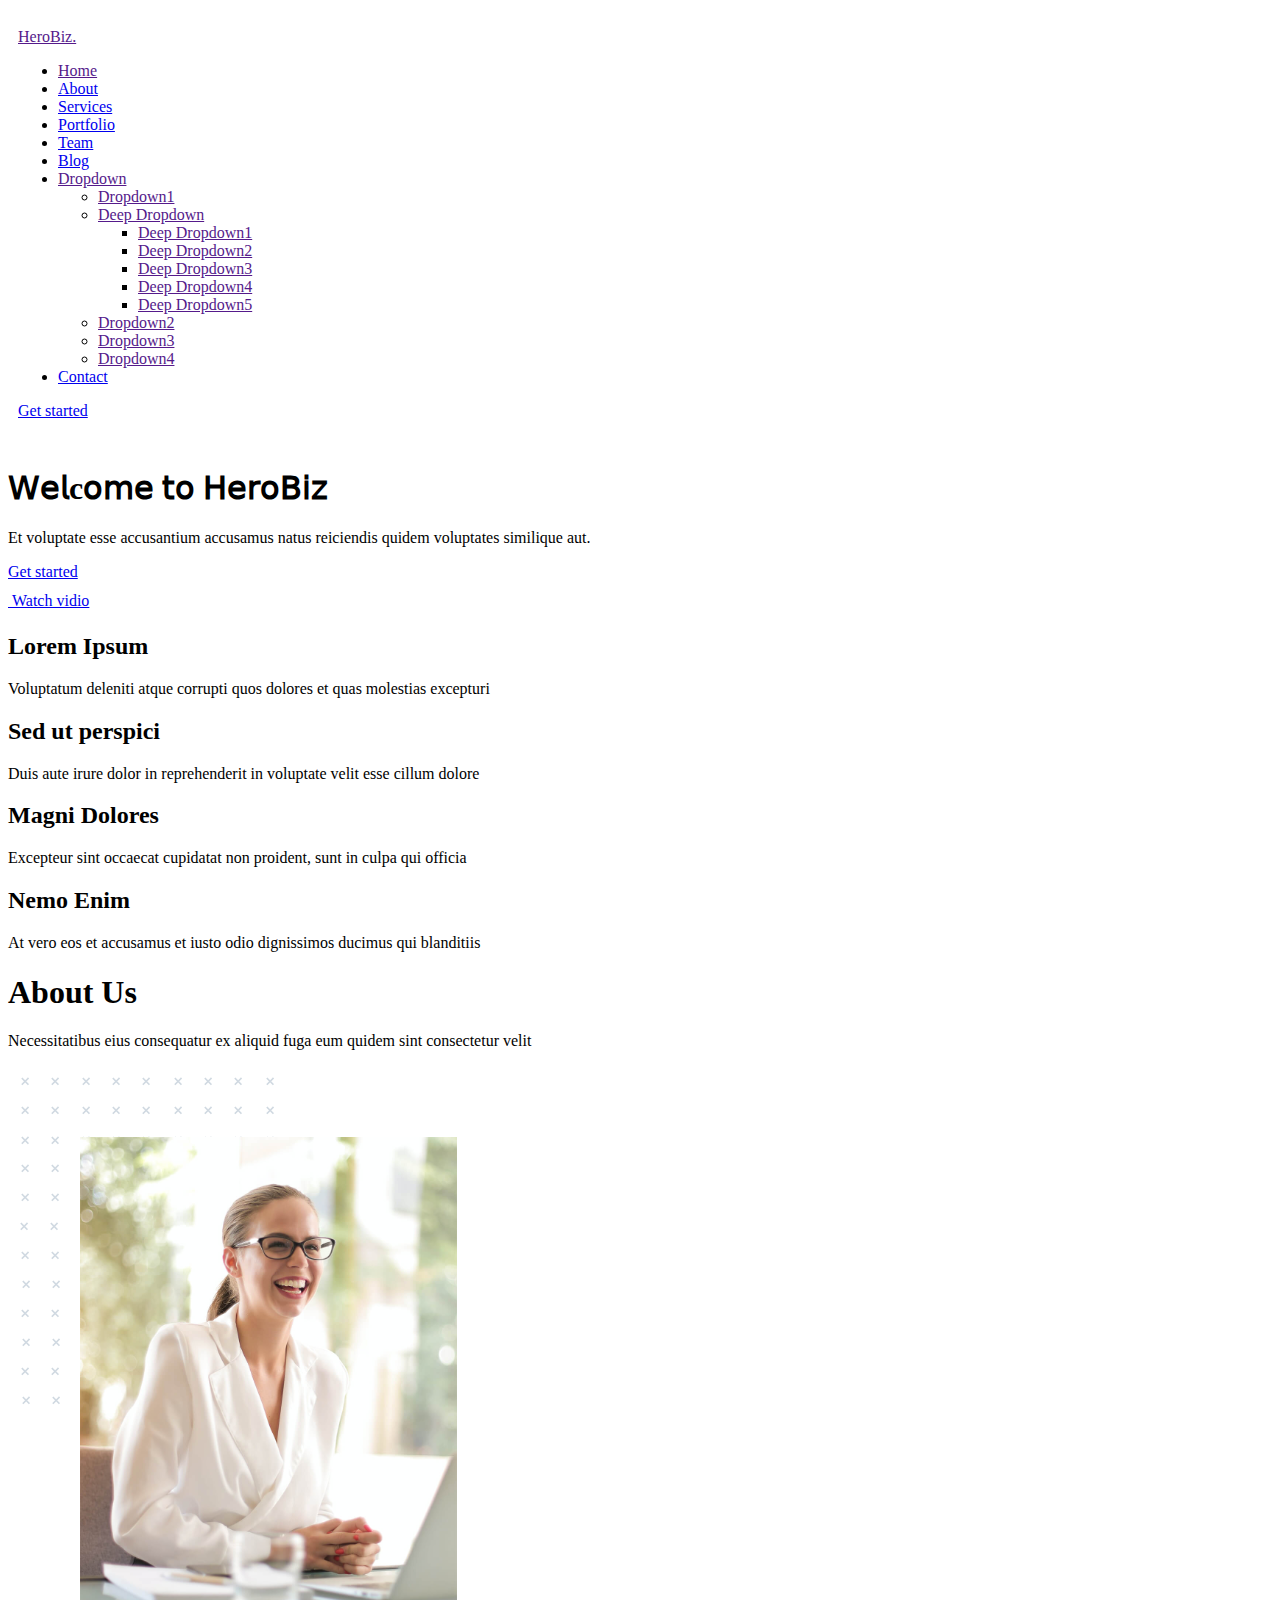
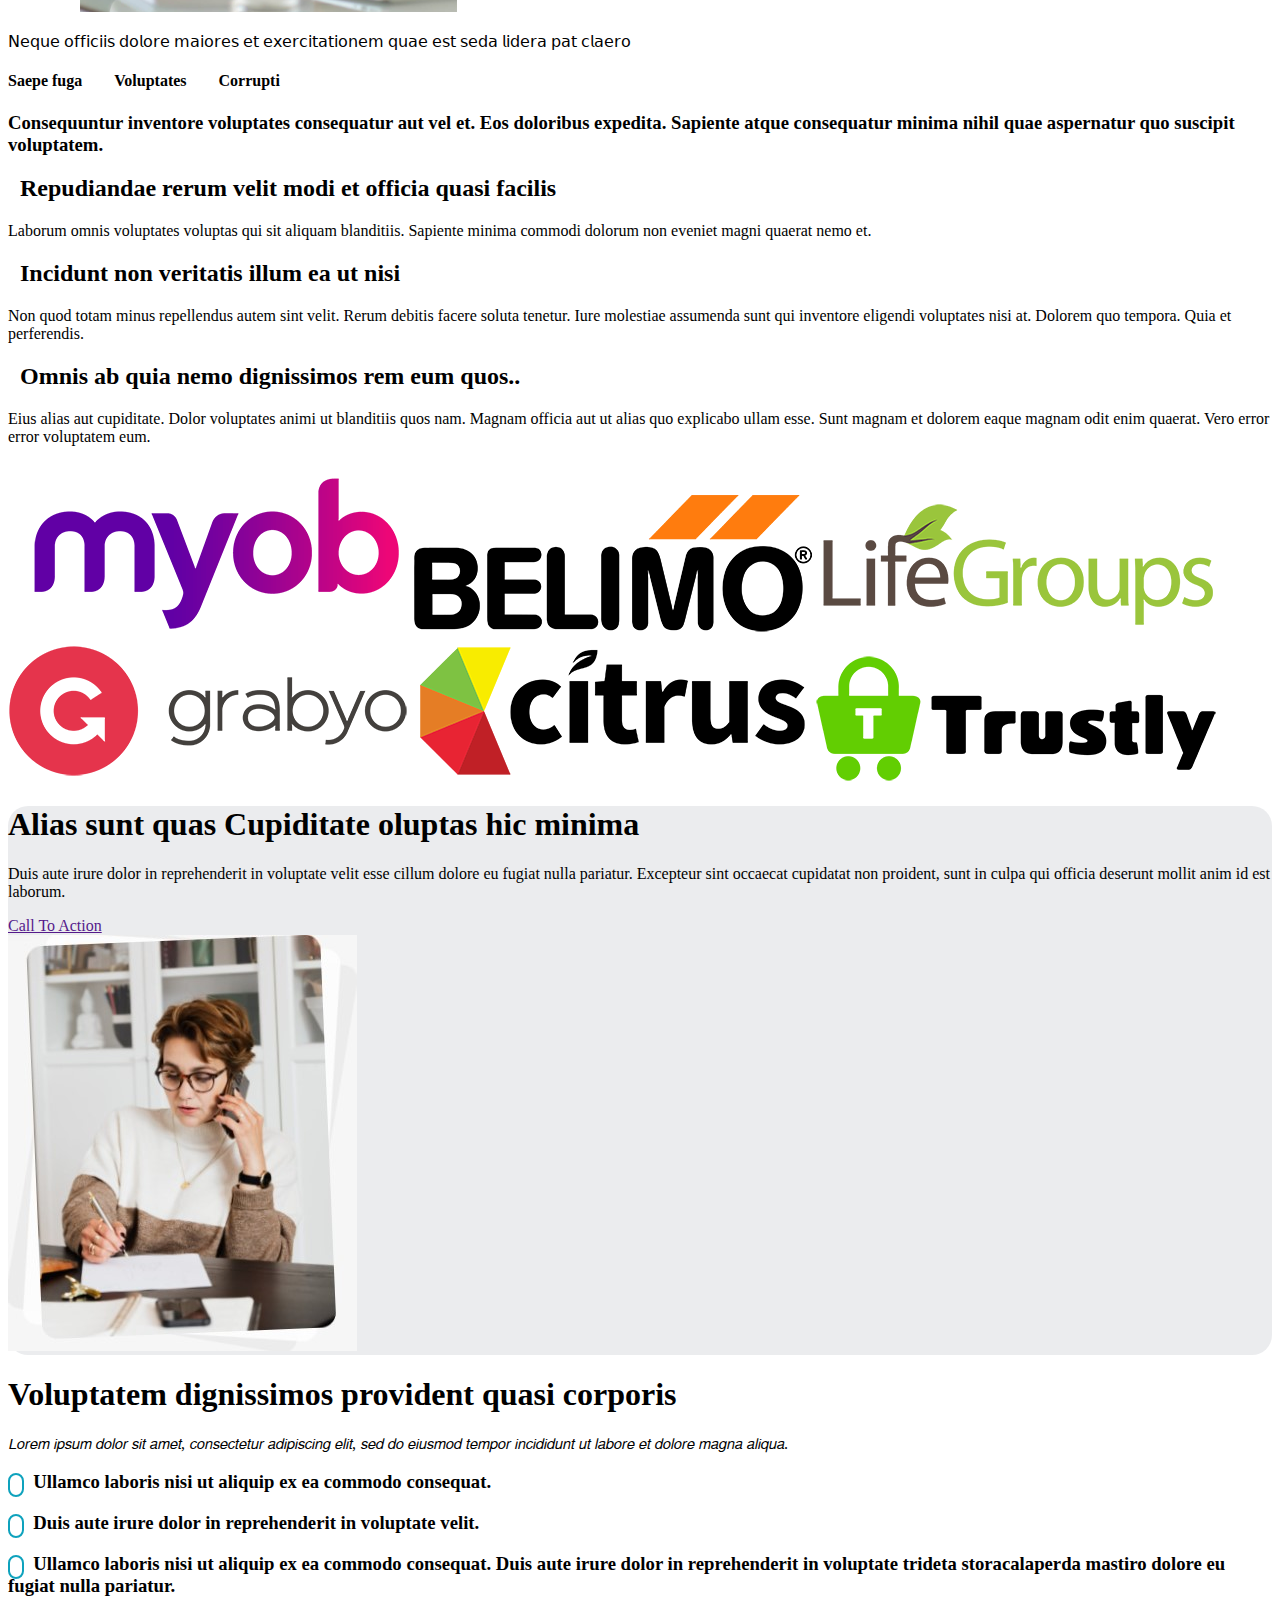
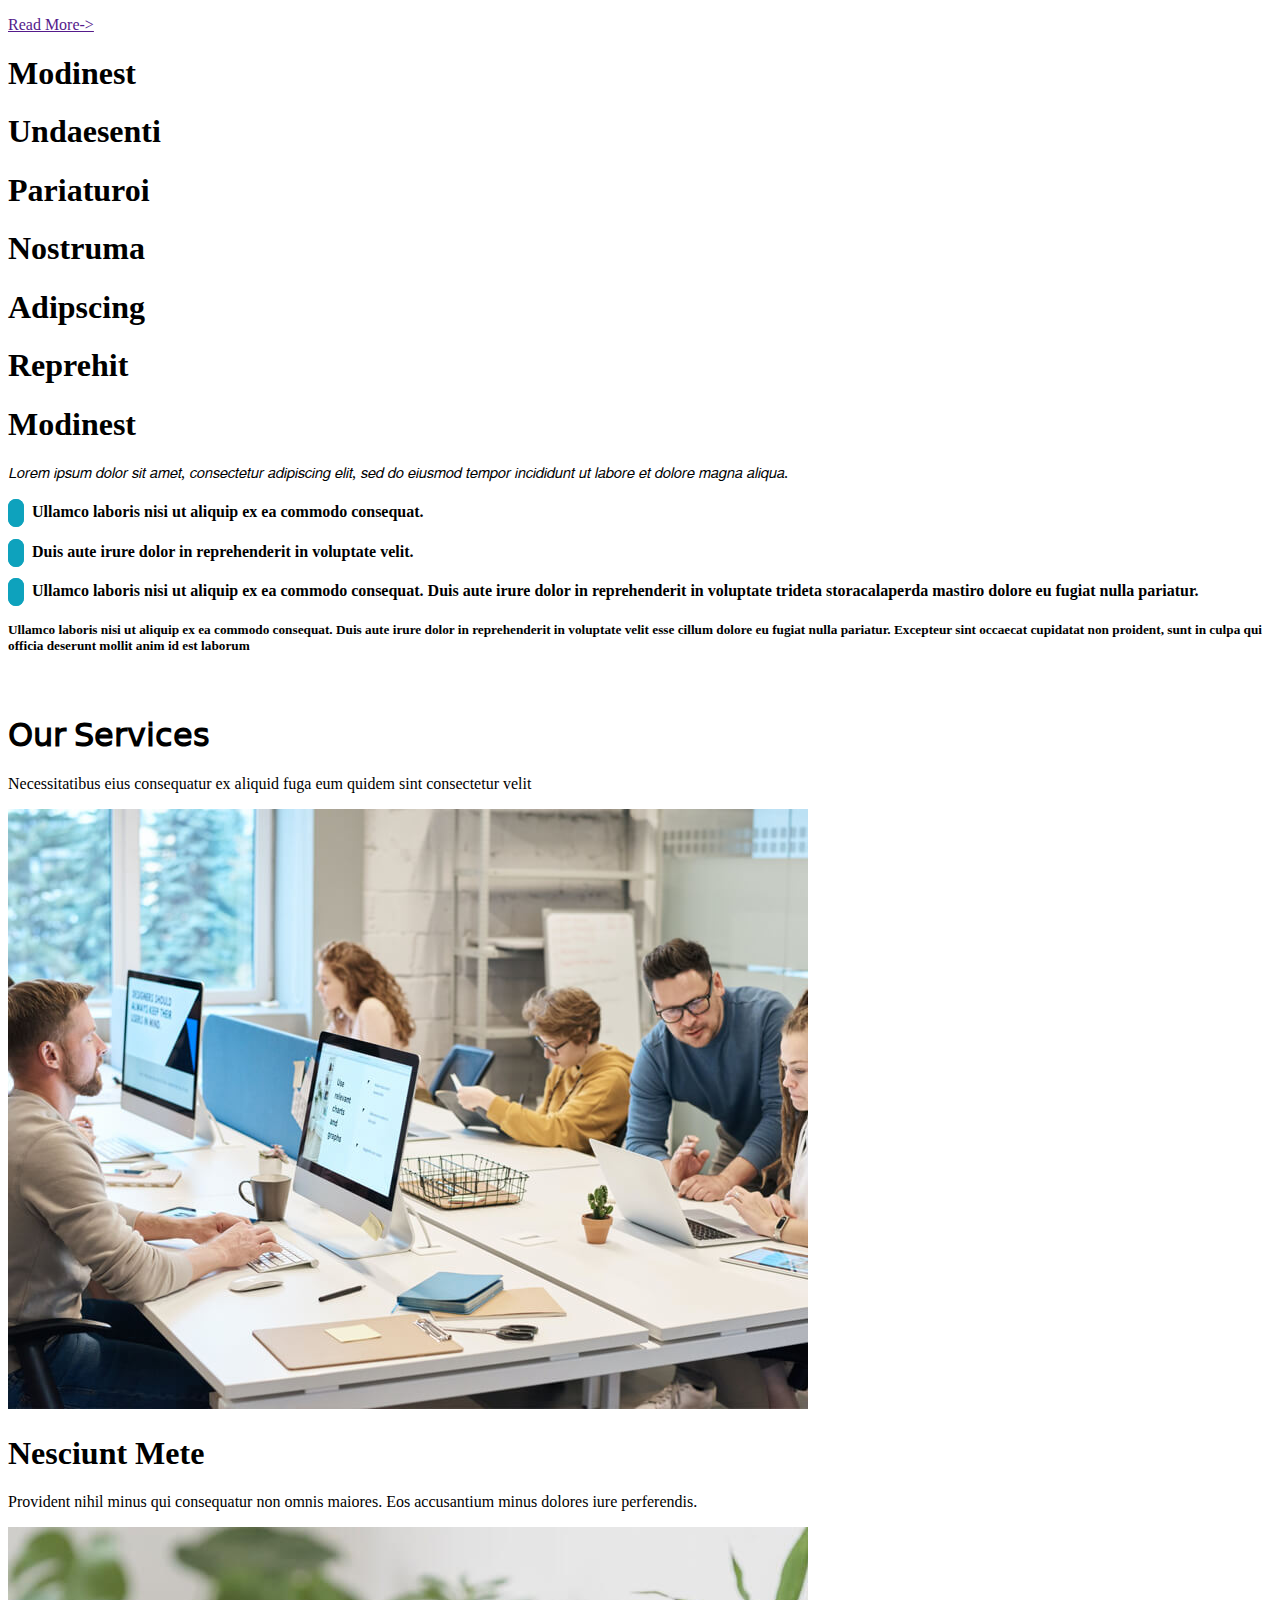
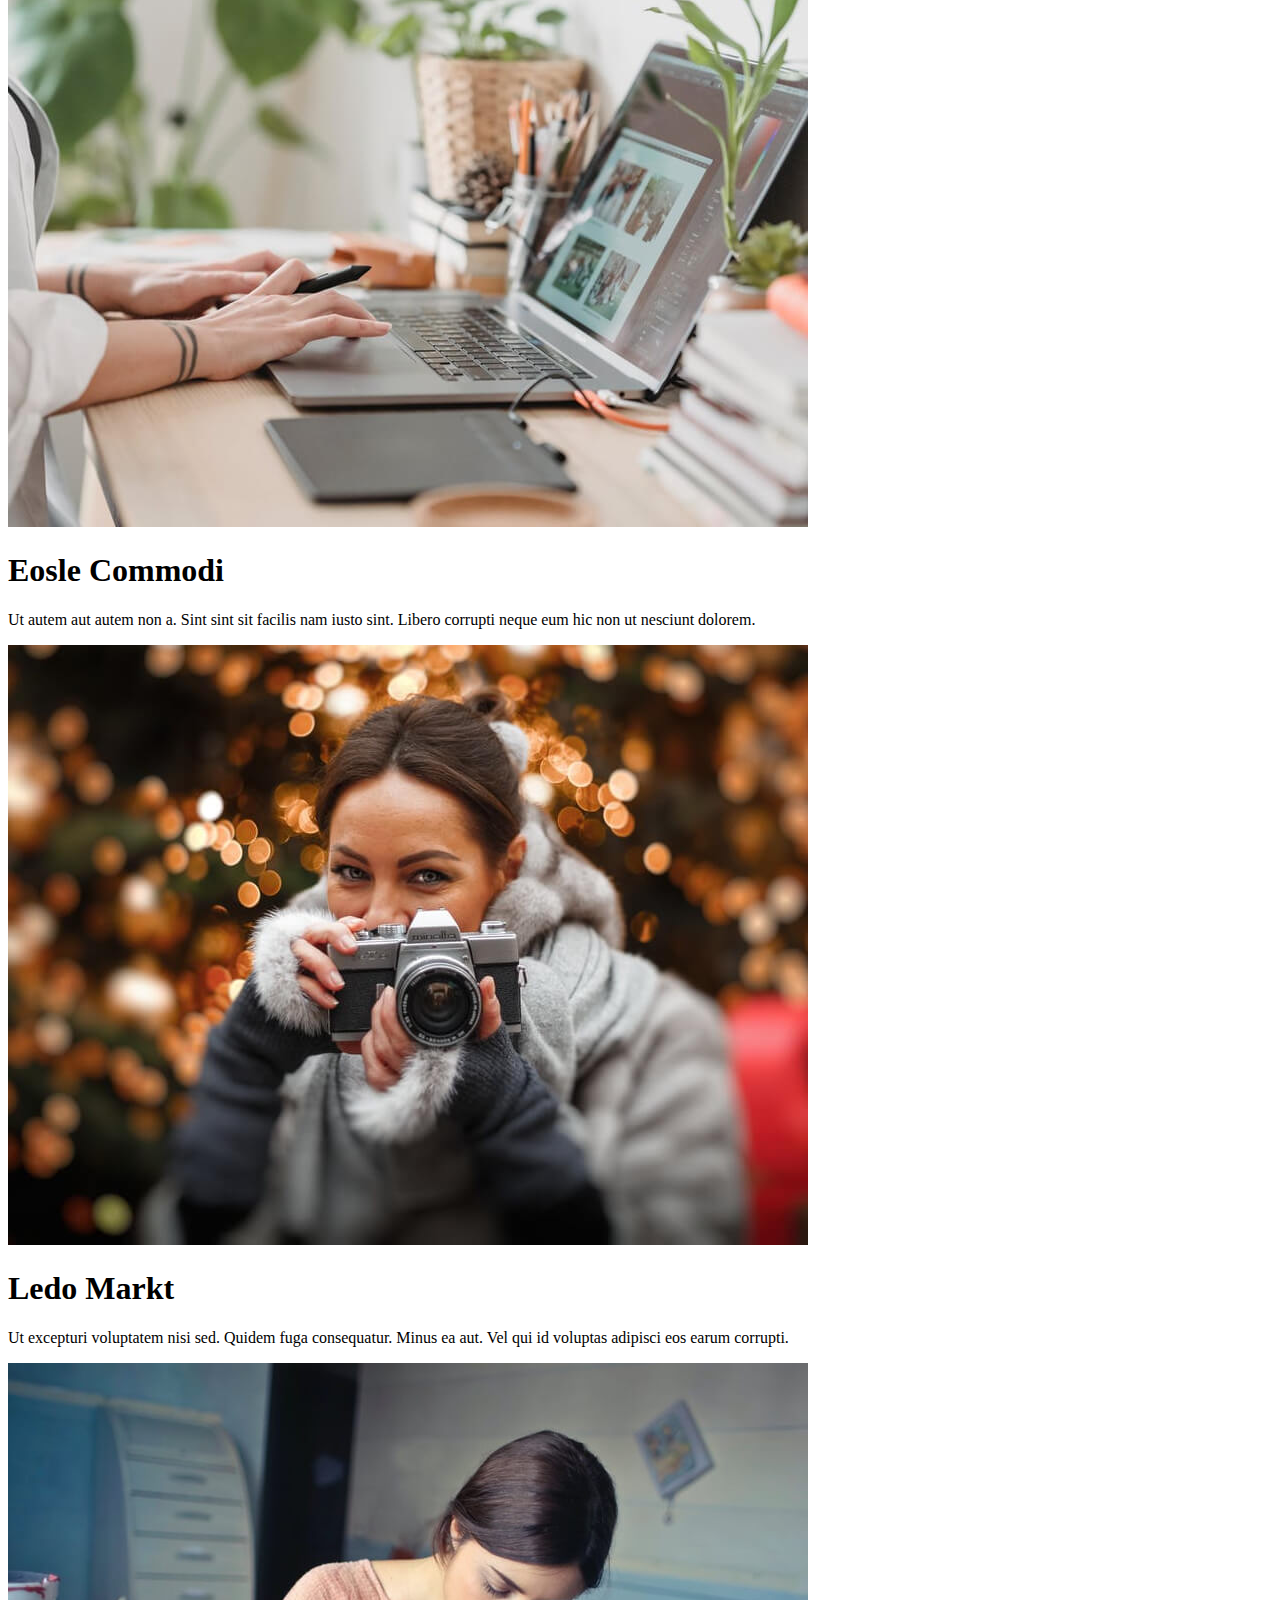
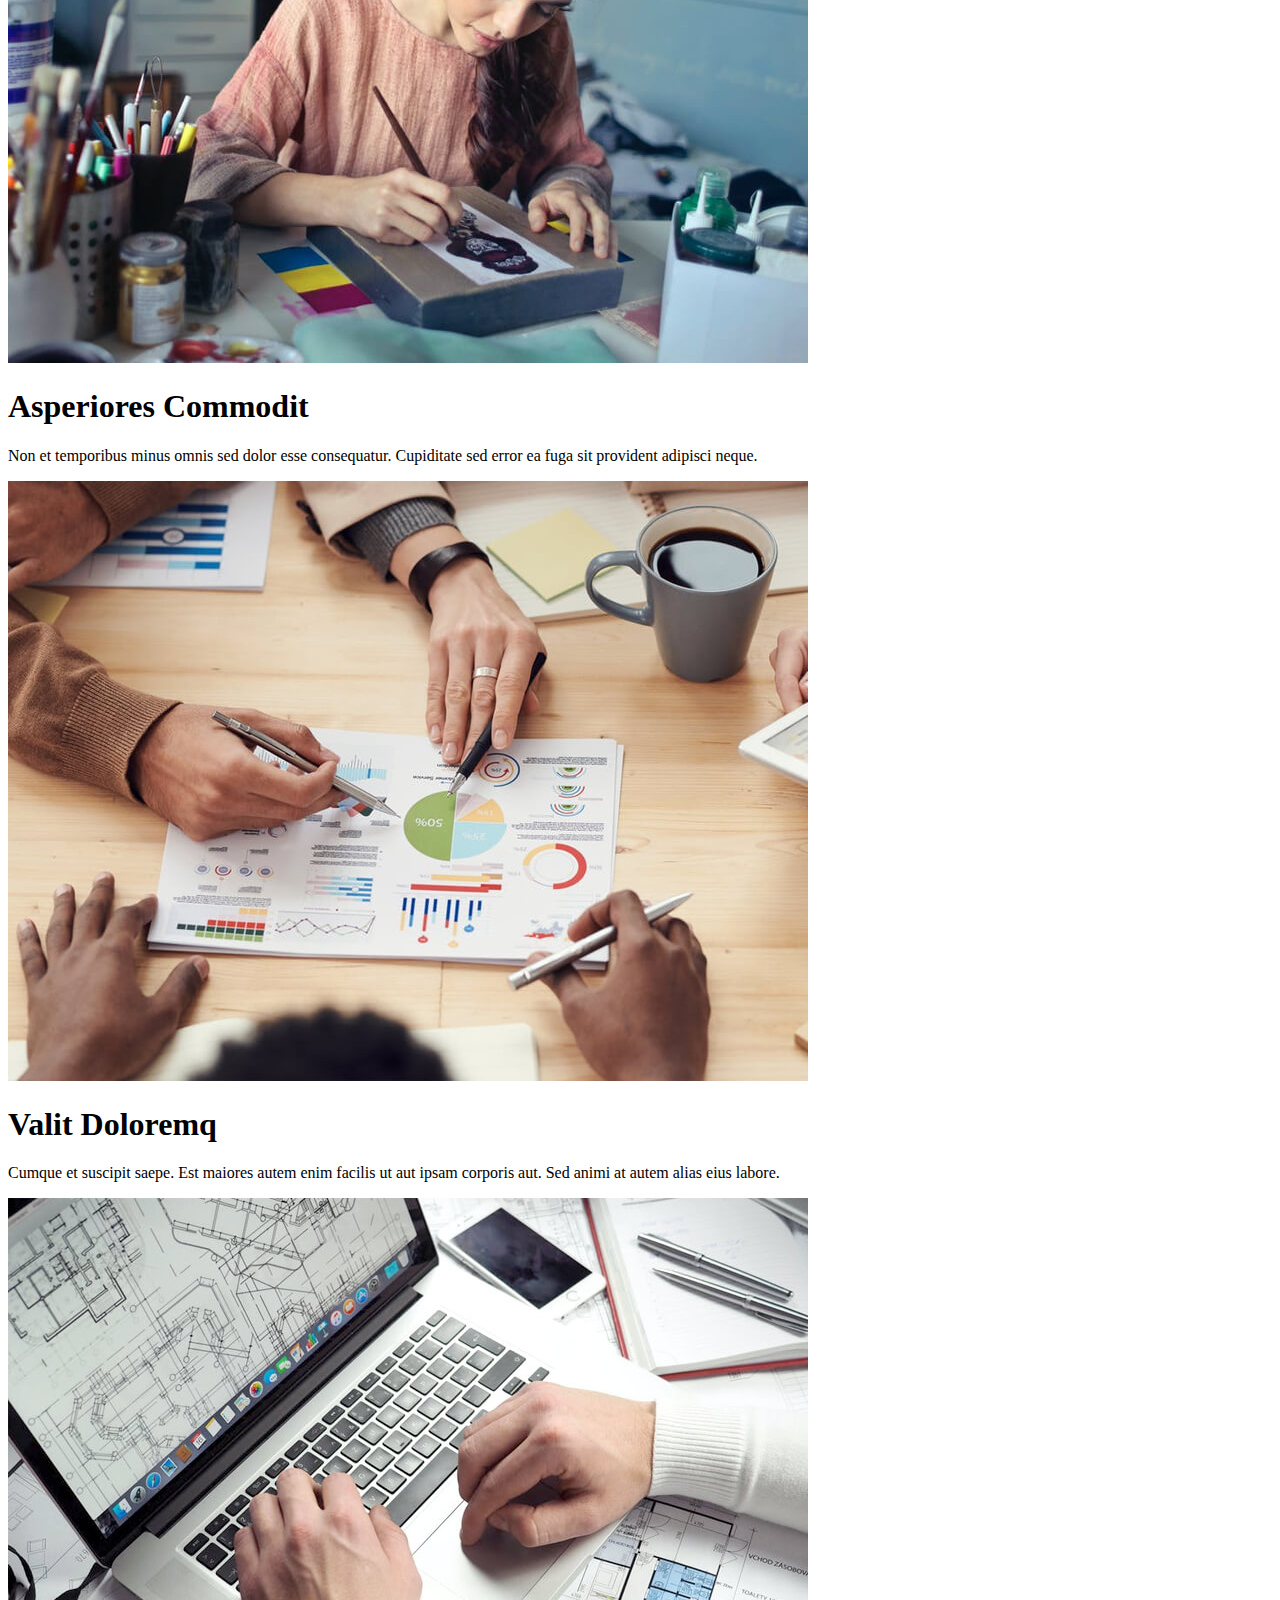
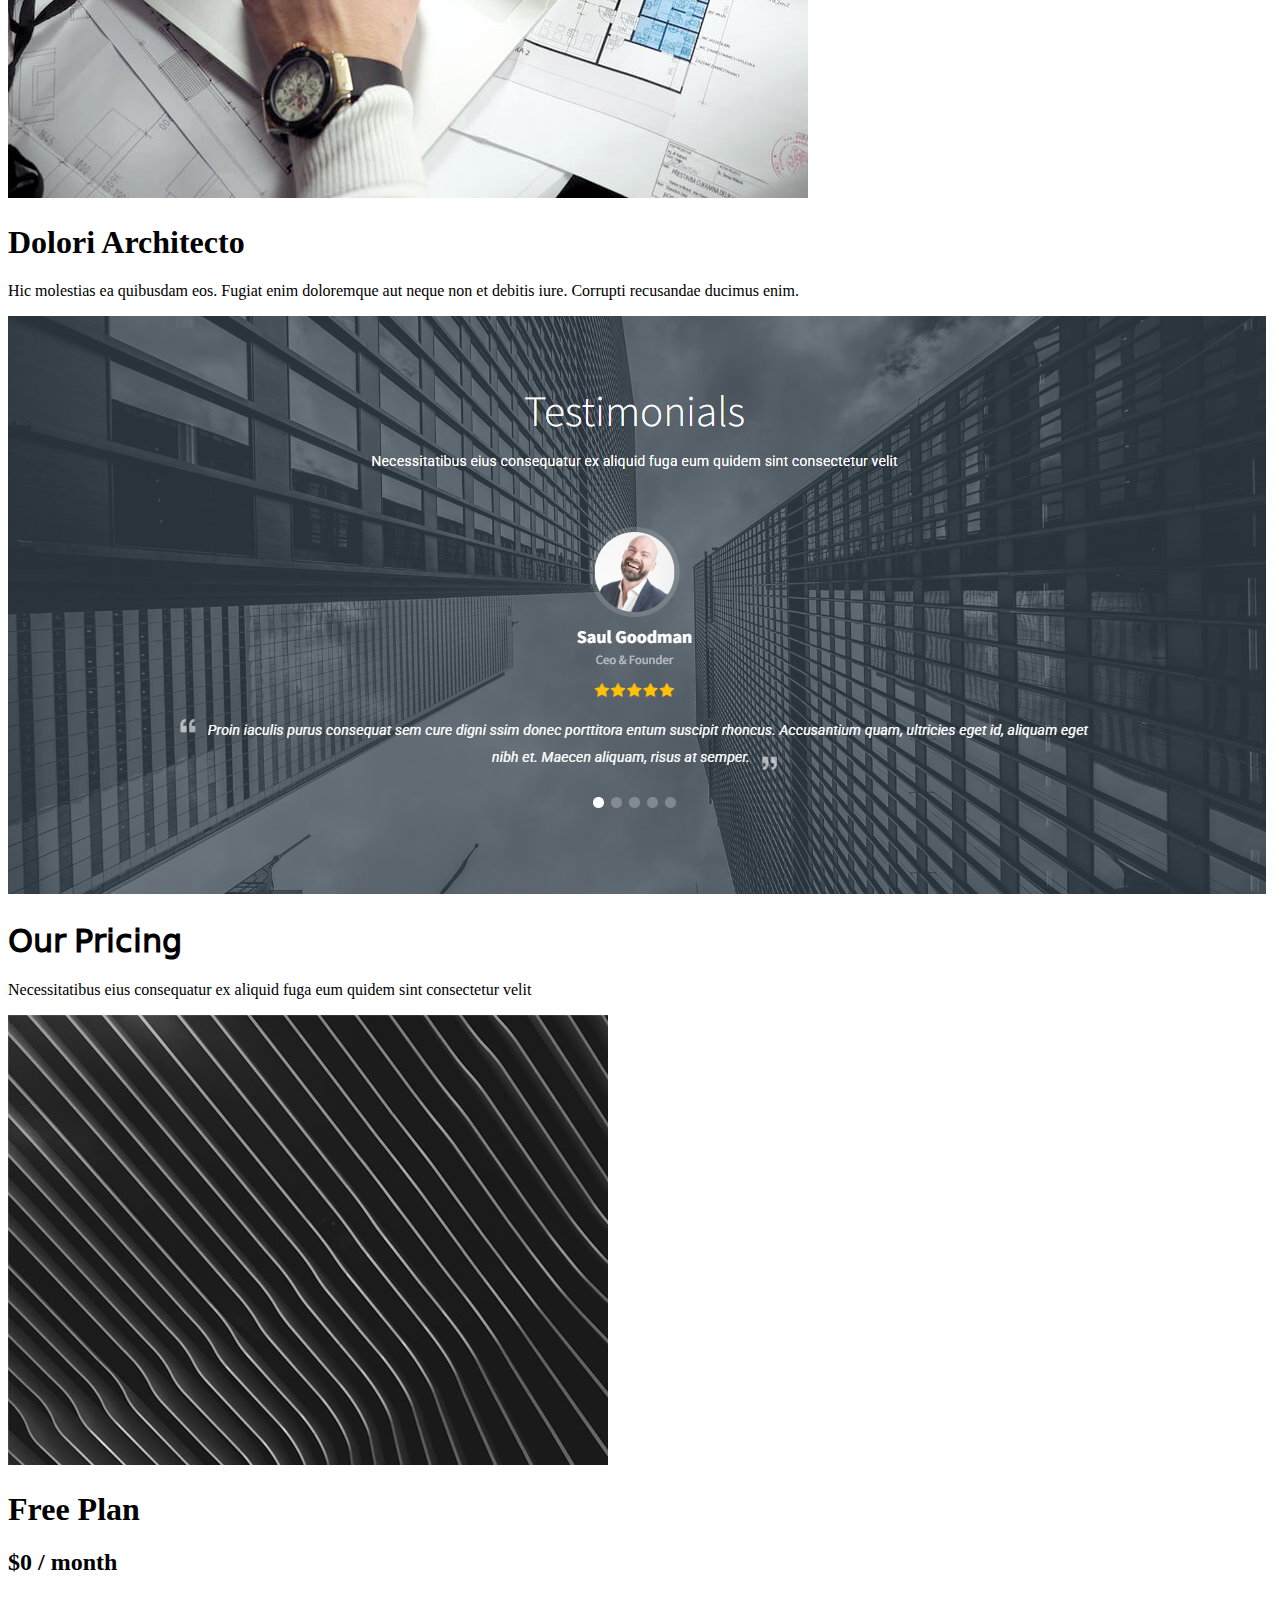
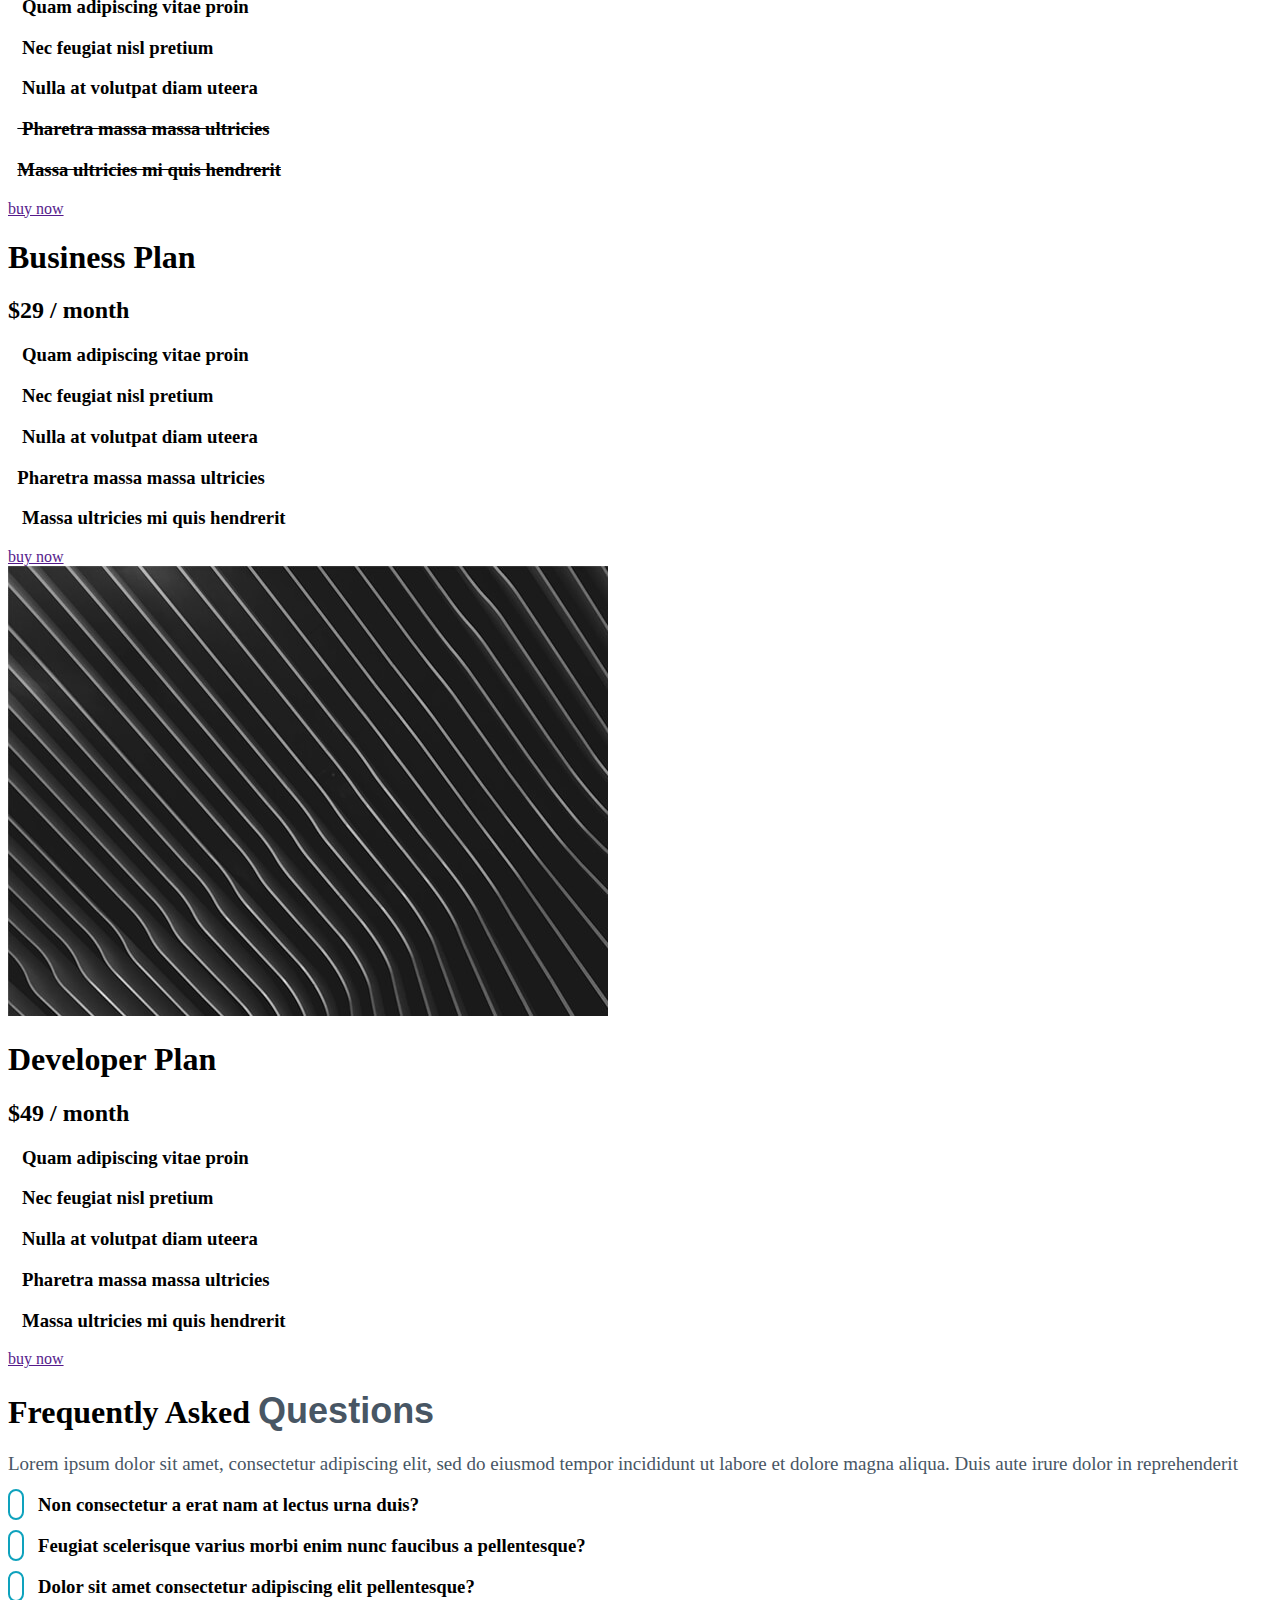
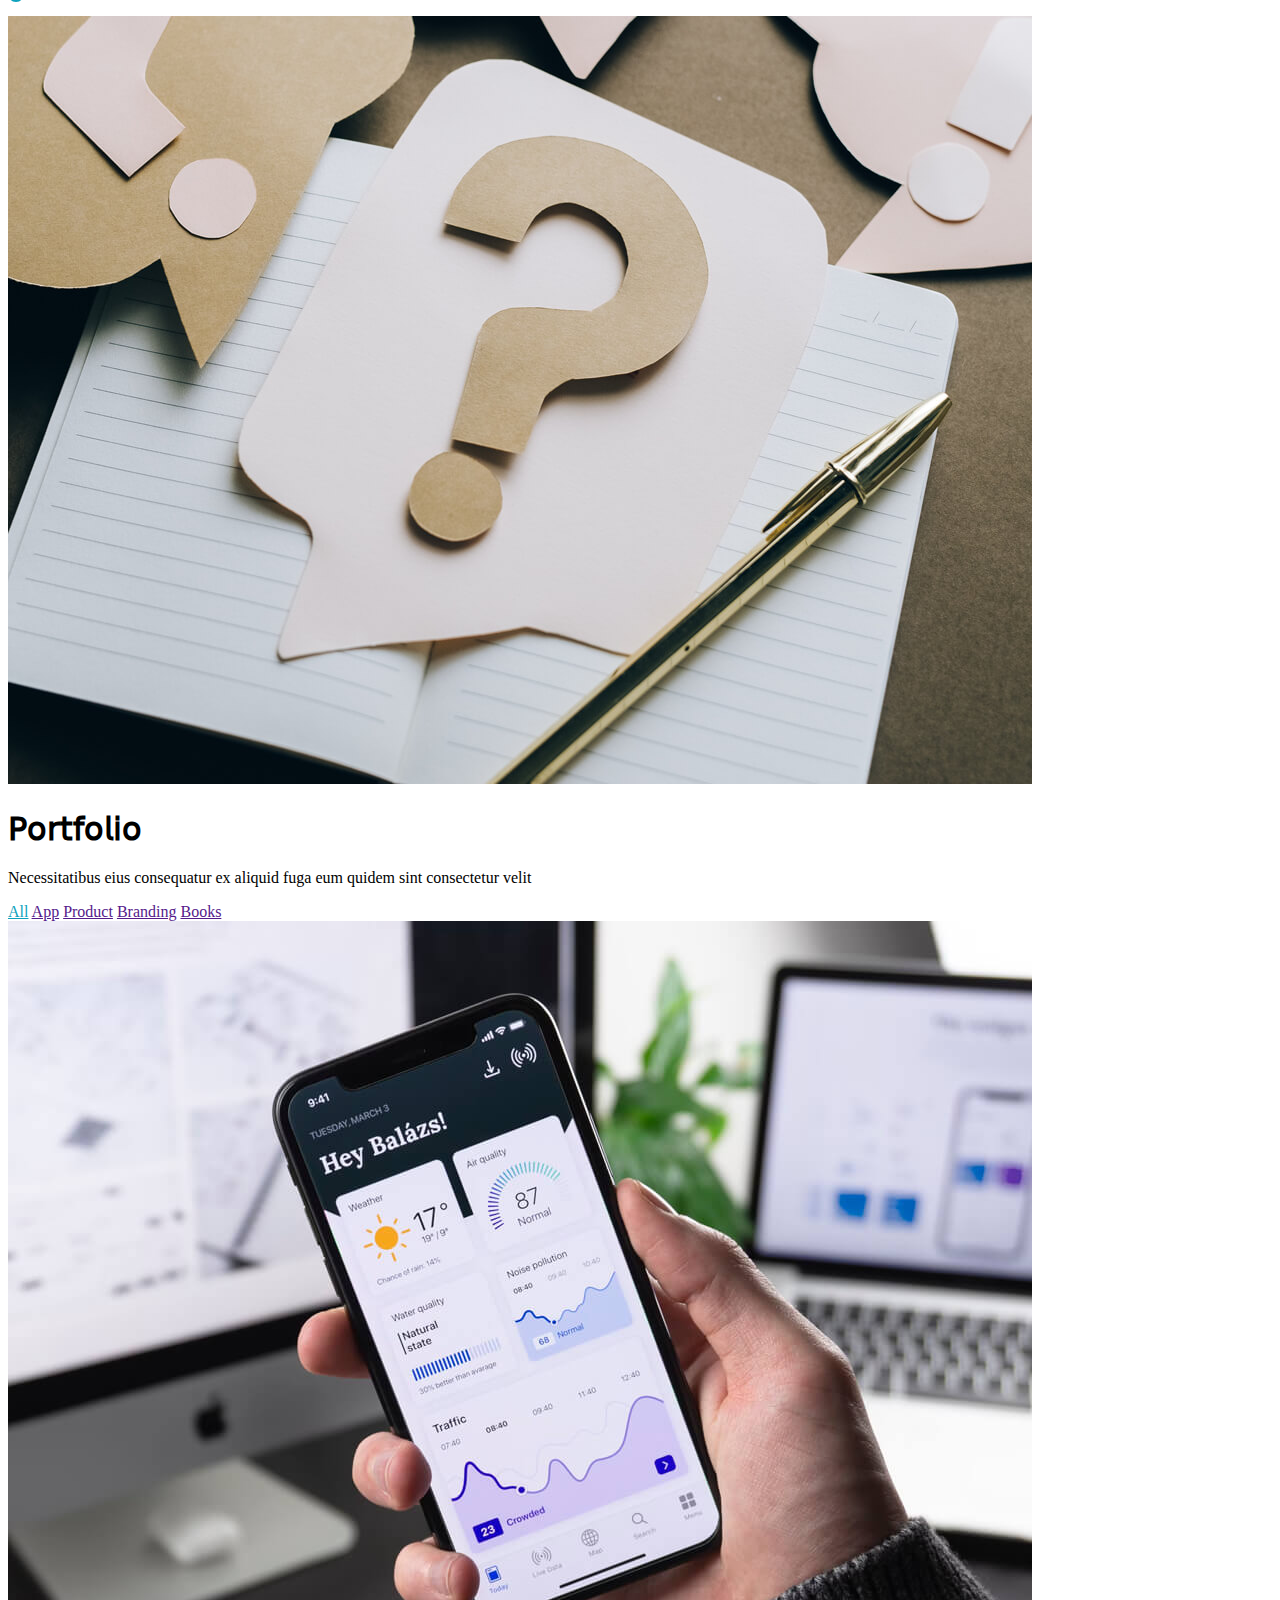
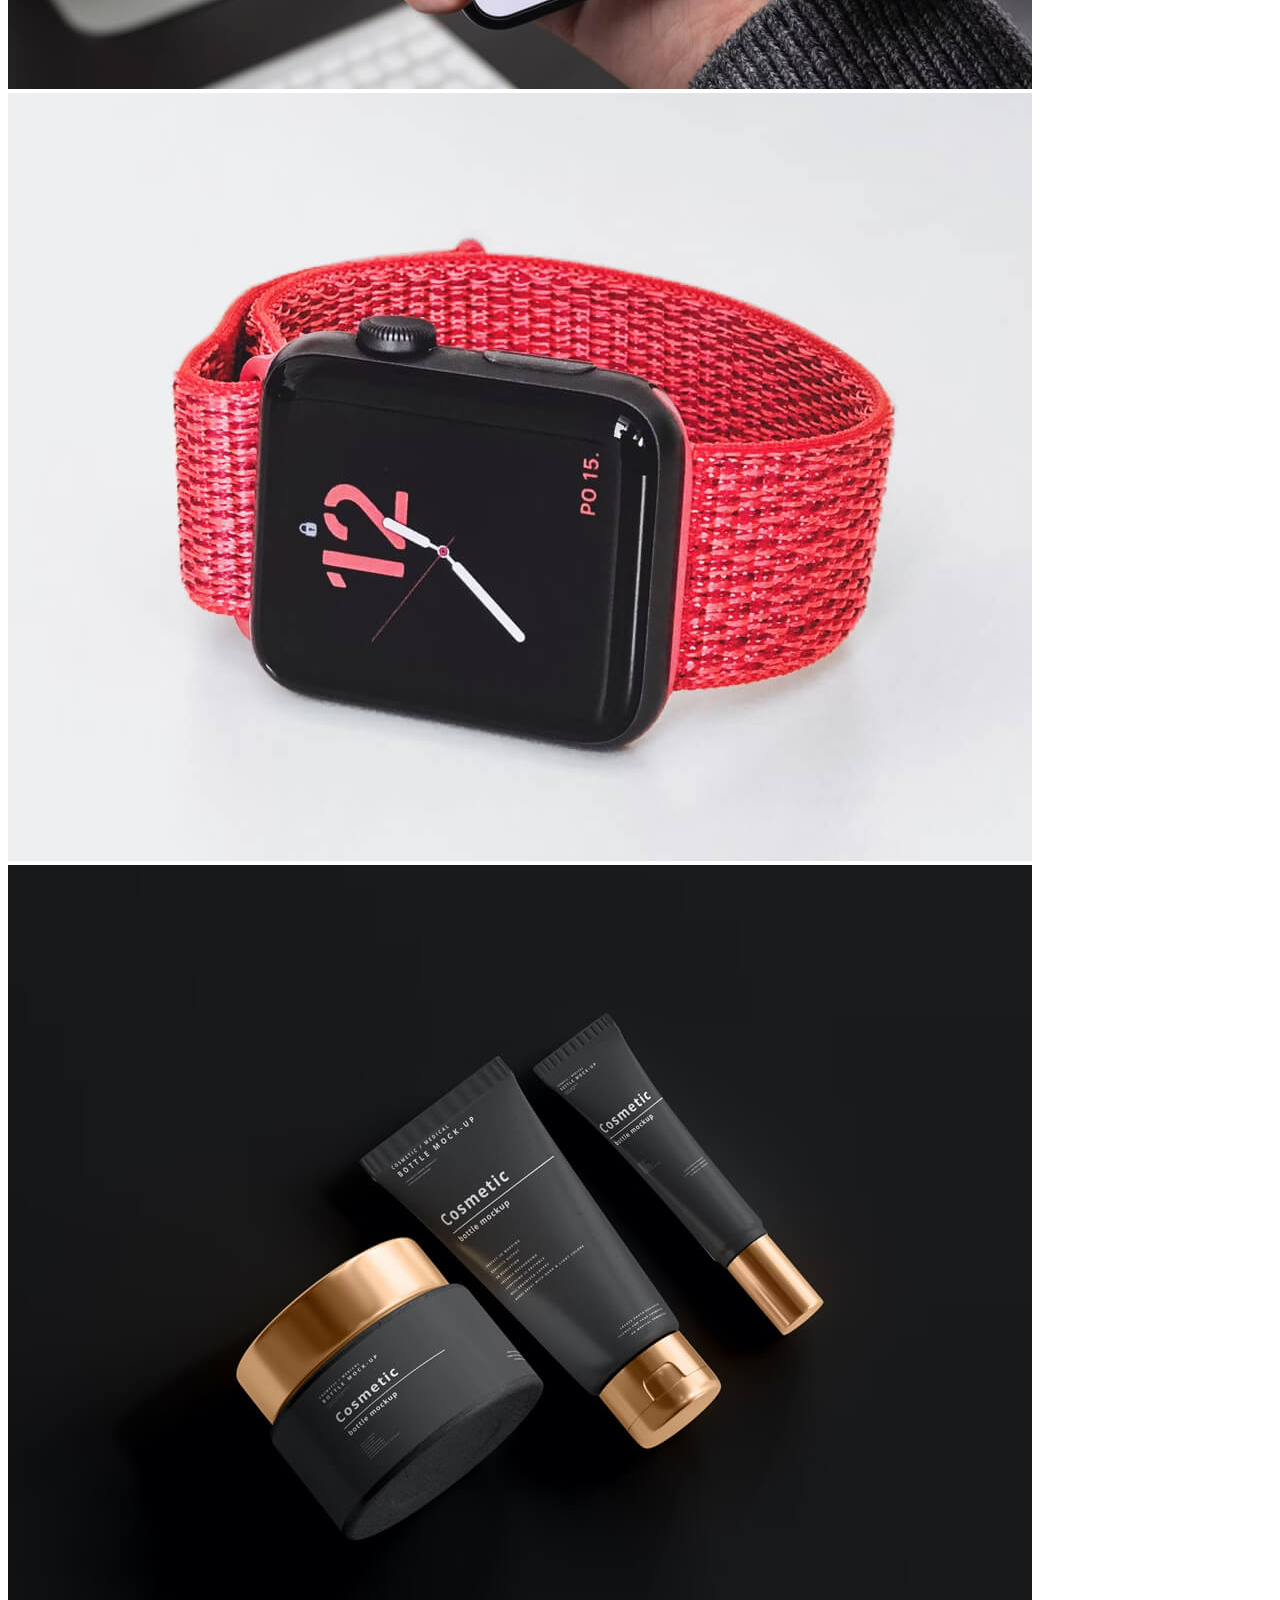
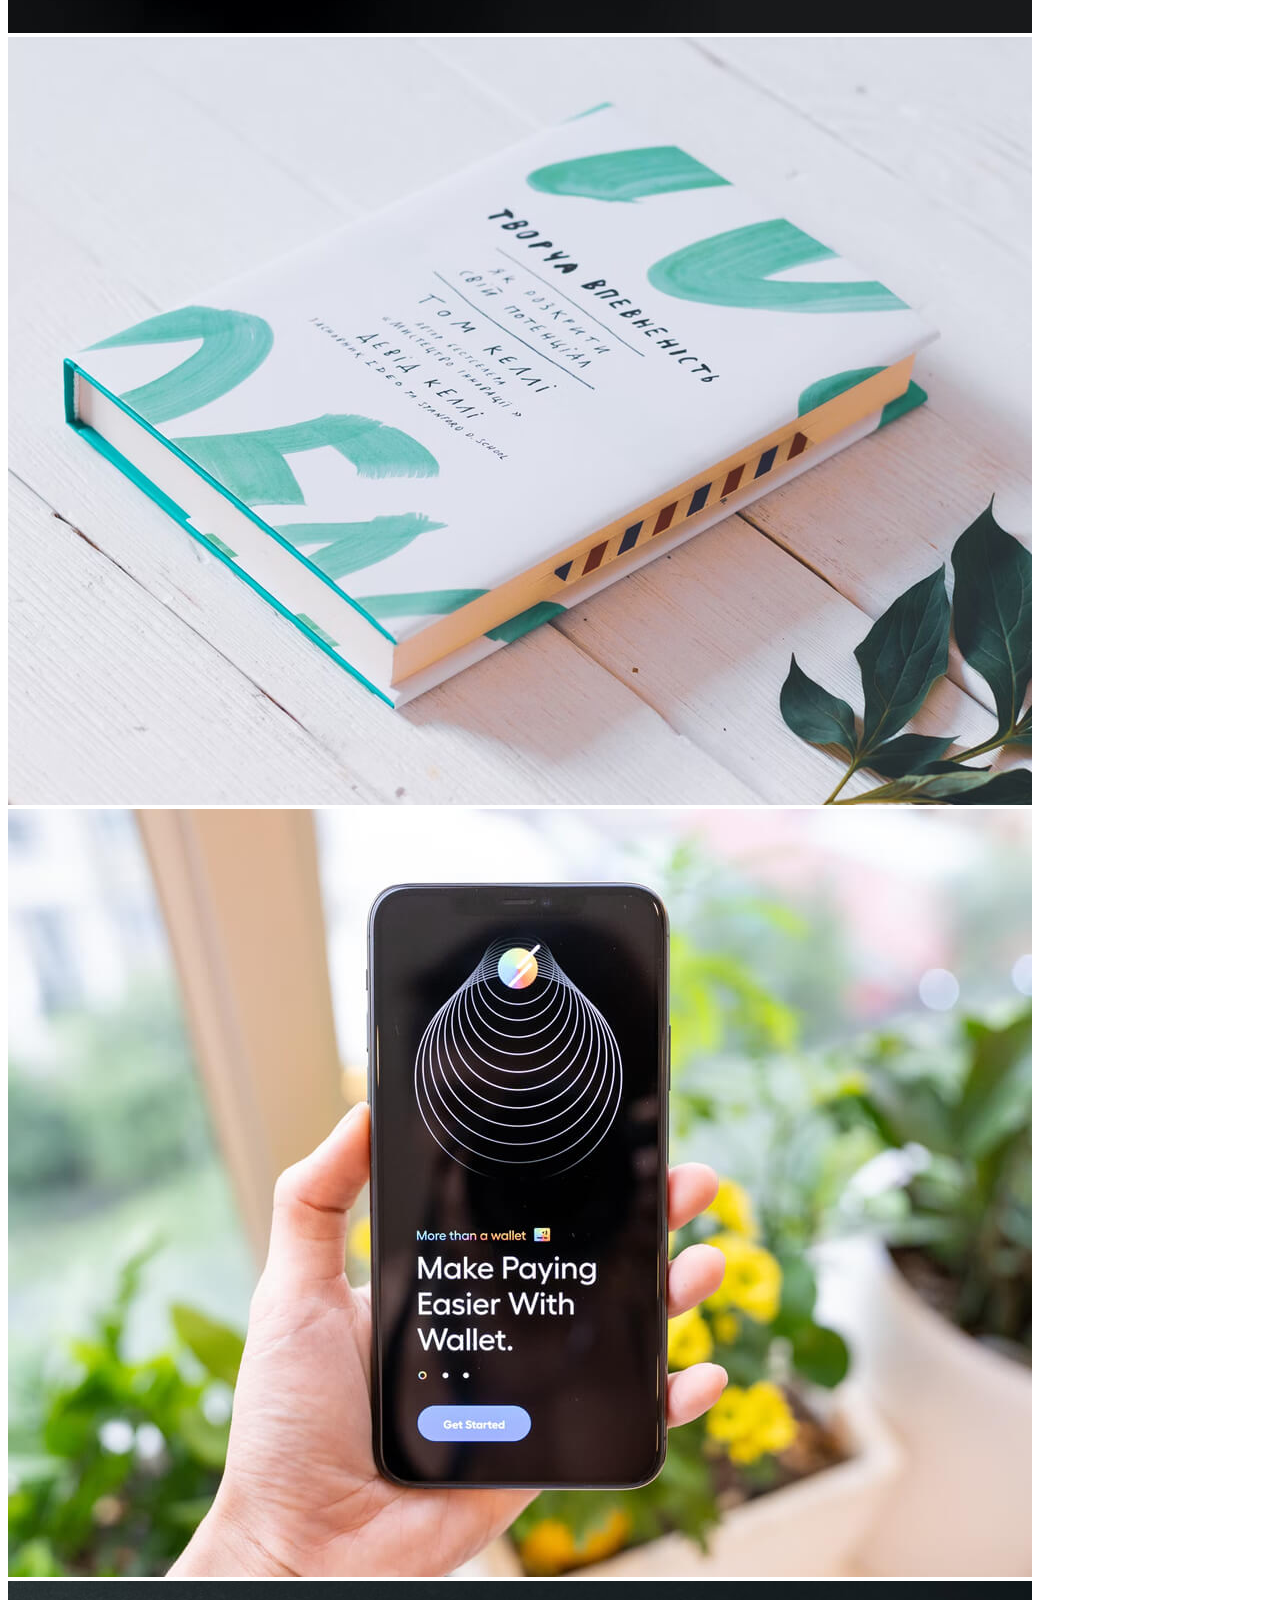
==== index.html @ 5c08d58c "test" ====
<!DOCTYPE html>
<html lang="en">

<head>
    <meta charset="UTF-8">
    <meta name="viewport" content="width=device-width, initial-scale=1.0">
    <title>Document</title>
    <link rel="stylesheet" href="css/boost.css">
    <link rel="stylesheet" href="css/all.min.css">
    <!-- <link rel="stylesheet" href="css/fontawesome.min.css"> -->
    <!-- <link href="https://cdn.jsdelivr.net/npm/bootstrap@5.0.2/dist/css/bootstrap.min.css" rel="stylesheet" integrity="sha384-EVSTQN3/azprG1Anm3QDgpJLIm9Nao0Yz1ztcQTwFspd3yD65VohhpuuCOmLASjC" crossorigin="anonymous"> -->
</head>

<body>
     <header style="position: sticky;z-index: 999; padding: 10px; top: 0; background-color: white;" class="animate fadeInUp one">
        <div class="w-100 header" style="margin-top: 10px;">
            <div class="flex space-bitween align-center">
                <div class="header-logo">
                    <a href="">HeroBiz.</a>
                </div>
                <div class="header-navbar">
                    <div class="flex align-center">
                        <div class="header-nav" style="margin-right: 140px;">
                            <ul class="flex">
                                <li><a href="">Home</a></li>
                                <li><a href="#about">About</a></li>
                                <li><a href="#ser">Services</a></li>
                                <li><a href="#port">Portfolio</a></li>
                                <li><a href="#our">Team</a></li>
                                <li><a href="./blog.html">Blog</a></li>
                                <li><a href="">Dropdown</a>
                                    <ul>
                                        <li><a href="">Dropdown1</a></li>
                                        <li><a href="">Deep Dropdown</a>
                                            <ul>
                                                <li><a href="">Deep Dropdown1</a></li>
                                                <li><a href="">Deep Dropdown2</a></li>
                                                <li><a href="">Deep Dropdown3</a></li>
                                                <li><a href="">Deep Dropdown4</a></li>
                                                <li><a href="">Deep Dropdown5</a></li>
                                            </ul>
                                        </li>
                                        <li><a href="">Dropdown2</a></li>
                                        <li><a href="">Dropdown3</a></li>
                                        <li><a href="">Dropdown4</a></li>
                                    </ul>
                                </li>
                                <li><a href="#cont">Contact</a></li>
                            </ul>
                        </div>
                        <div class="header-btn" style="padding-right: 15px;">
                            <a href="#data">Get started</a>
                        </div>
                    </div>
                </div>
            </div>
        </div>
    </header>
    
    <div class="w-100">
        <div class="w-1140">
            <div class="flex">
                <div class="mmm">
                <div class="pic animate fadeIn ">
                    <img src="https://themewagon.github.io/HeroBiz/assets/img/hero-img.svg" alt="">
                </div>
                <div class="text">
                    <h1>𝖶𝖾𝗅c𝗈𝗆𝖾 𝗍𝗈 <span>𝖧𝖾𝗋𝗈𝖡𝗂𝗓</span></h1>
                    <p>Et voluptate esse accusantium accusamus natus reiciendis quidem voluptates similique aut.</p>
                </div>
                <div class="koop flex">
                    <div class="bbb">
                        <a href="#data">Get started</a>
                    </div>
                    <div class="bbb-1">
                        <a href="https://youtu.be/Y7f98aduVJ8"><i class="fa-regular fa-circle-play"
                                style="font-size: 28px; color: #0ea2bd;"></i> &nbsp;Watch vidio</a>
                    </div>
                </div>
            </div>
        </div>
        </div>
    </div>
    <div class="w-100">
        <div class="w-1140">
            <div class="flex">
                <div class="aaa flex animate fadeInUp one">
                    <div class="a-1">
                        <i class="fa-solid fa-chart-line" style="color:#0ea2bd;font-size: 30px;"></i>
                        <h2>Lorem Ipsum</h2>
                        <p>Voluptatum deleniti atque corrupti quos dolores et quas molestias excepturi</p>
                    </div>
                    <div class="a-2">
                        <i class="fa-solid fa-table-cells" style="color:#0ea2bd;font-size: 30px;"></i>
                        <h2>Sed ut perspici</h2>
                        <p>Duis aute irure dolor in reprehenderit in voluptate velit esse cillum dolore</p>
                    </div>
                    <div class="a-3">
                        <i class="fa-solid fa-calendar-days" style="color:#0ea2bd;font-size: 30px;"></i>
                        <h2>Magni Dolores</h2>
                        <p>Excepteur sint occaecat cupidatat non proident, sunt in culpa qui officia</p>
                    </div>
                    <div class="a-4">
                        <i class="fa-solid fa-tower-broadcast" style="color:#0ea2bd;font-size: 30px;"></i>
                        <h2>Nemo Enim</h2>
                        <p>At vero eos et accusamus et iusto odio dignissimos ducimus qui blanditiis</p>
                    </div>
                </div>
            </div>
        </div>
    </div>
    <div class="w-100" id="data">
        <div class="w-1140">
            <div class="flex" id="about">
                <div class="text-1 animate fadeInUp one">
                    <h1>About Us</h1>
                    <p>Necessitatibus eius consequatur ex aliquid fuga eum quidem sint consectetur velit</p>
                </div>
                <div class="top flex animate fadeInUp one">
                    <div class="w-30">
                        <div class="w-30image">
                            <img src="/Screenshot (6).png" alt="">
                        </div>
                    </div>
                    <div class="w-70">
                        <p>𝖭𝖾𝗊𝗎𝖾 𝗈𝖿𝖿𝗂𝖼𝗂𝗂𝗌 𝖽𝗈𝗅𝗈𝗋𝖾 𝗆𝖺𝗂𝗈𝗋𝖾𝗌 𝖾𝗍 𝖾𝗑𝖾𝗋𝖼𝗂𝗍𝖺𝗍𝗂𝗈𝗇𝖾𝗆
                            𝗊𝗎𝖺𝖾 𝖾𝗌𝗍 𝗌𝖾𝖽𝖺 𝗅𝗂𝖽𝖾𝗋𝖺 𝗉𝖺𝗍 𝖼𝗅𝖺𝖾𝗋𝗈</p>
                        <h4><span>Saepe fuga &nbsp;&nbsp;&nbsp;&nbsp;&nbsp;&nbsp;&nbsp;</span>Voluptates
                            &nbsp;&nbsp;&nbsp;&nbsp;&nbsp;&nbsp;&nbsp;Corrupti</h4>
                        <h3>Consequuntur inventore voluptates consequatur aut vel et. Eos doloribus expedita. Sapiente
                            atque consequatur minima nihil quae aspernatur quo suscipit voluptatem.</h3>
                        <h2><i class="fa-solid fa-check" style="color: #0ea2bd;"></i>&nbsp; Repudiandae rerum velit modi
                            et officia quasi facilis</h2>
                        <div class="w10">
                            <p>Laborum omnis voluptates voluptas qui sit aliquam blanditiis. Sapiente minima commodi
                                dolorum non eveniet magni quaerat nemo et.</p>
                        </div>
                        <div class="w20">
                            <h2><i class="fa-solid fa-check" style="color: #0ea2bd;"></i>&nbsp; Incidunt non veritatis
                                illum ea ut nisi</h2>
                            <p>Non quod totam minus repellendus autem sint velit. Rerum debitis facere soluta tenetur.
                                Iure molestiae assumenda sunt qui inventore eligendi voluptates nisi at. Dolorem quo
                                tempora. Quia et perferendis.</p>
                        </div>
                        <div class="w30">
                            <h2> <i class="fa-solid fa-check" style="color: #0ea2bd;"></i>&nbsp; Omnis ab quia nemo
                                dignissimos rem eum quos..</h2>
                            <p>Eius alias aut cupiditate. Dolor voluptates animi ut blanditiis quos nam. Magnam officia
                                aut ut alias quo explicabo ullam esse. Sunt magnam et dolorem eaque magnam odit enim
                                quaerat. Vero error error voluptatem eum.</p>
                        </div>
                    </div>
                    <div class="logo">
                        <img src="/1.jpg" alt="">
                        <img src="/2.jpg" alt="">
                        <img src="/3.jpg" alt="">
                        <img src="/4.jpg" alt="">
                        <img src="/5.jpg" alt="">
                        <img src="/6.jpg" alt="">
                    </div>
                </div>
            </div>
        </div>
    </div>
    <div class="w-100">
        <div class="w-1140" style="background-color: #4856641c;border-radius: 20px;">
            <div class="flex">
                <div class="took animate fadeInUp one">
                    <div class="ttt ">
                        <h1>Alias sunt quas Cupiditate oluptas hic minima</h1>
                        <p>Duis aute irure dolor in reprehenderit in voluptate velit esse cillum dolore eu fugiat nulla
                            pariatur. Excepteur sint occaecat cupidatat non proident, sunt in culpa qui officia deserunt
                            mollit anim id est laborum. </p>
                        <div class="tbb">
                            <a href="">Call To Action</a>
                        </div>
                    </div>
                    <div class="ppp">
                        <img src="/7.jpg" alt="">
                    </div>

                </div>
            </div>
        </div>
    </div>
    <div class="w-100">
        <div class="flex">
            <div class="with animate fadeInUp one">
                <div class="ii-1">
                </div>
                <div class="tt-1">
                    <h1>Voluptatem dignissimos provident quasi corporis</h1>
                    <p>𝘓𝘰𝘳𝘦𝘮 𝘪𝘱𝘴𝘶𝘮 𝘥𝘰𝘭𝘰𝘳 𝘴𝘪𝘵 𝘢𝘮𝘦𝘵, 𝘤𝘰𝘯𝘴𝘦𝘤𝘵𝘦𝘵𝘶𝘳 𝘢𝘥𝘪𝘱𝘪𝘴𝘤𝘪𝘯𝘨
                        𝘦𝘭𝘪𝘵, 𝘴𝘦𝘥 𝘥𝘰 𝘦𝘪𝘶𝘴𝘮𝘰𝘥 𝘵𝘦𝘮𝘱𝘰𝘳 𝘪𝘯𝘤𝘪𝘥𝘪𝘥𝘶𝘯𝘵 𝘶𝘵 𝘭𝘢𝘣𝘰𝘳𝘦 𝘦𝘵
                        𝘥𝘰𝘭𝘰𝘳𝘦 𝘮𝘢𝘨𝘯𝘢 𝘢𝘭𝘪𝘲𝘶𝘢.</p>

                    <h3> <i class="fa-solid fa-check"
                            style="color: #0ea2bd; border: solid 2px #0ea2bd;padding: 5px 6px; border-radius: 20px; font-size: 9px;"></i>&nbsp;
                        Ullamco laboris nisi ut aliquip ex ea commodo consequat.</h3>
                    <h3> <i class="fa-solid fa-check"
                            style="color: #0ea2bd; border: solid 2px #0ea2bd;padding: 5px 6px; border-radius: 20px; font-size: 9px;"></i>&nbsp;
                        Duis aute irure dolor in reprehenderit in voluptate velit.</h3>
                    <h3> <i class="fa-solid fa-check"
                            style="color: #0ea2bd; border: solid 2px #0ea2bd;padding: 5px 6px; border-radius: 20px; font-size: 9px;"></i>&nbsp;
                        Ullamco laboris nisi ut aliquip ex ea commodo consequat. Duis aute irure dolor in reprehenderit
                        in voluptate trideta storacalaperda mastiro dolore eu fugiat nulla pariatur.</h3>
                    <div class="nnn">
                        <a href="">Read More-></a>
                    </div>
                </div>
            </div>
        </div>
    </div>
    <div class="w-100">
        <div class="w-1140">
            <div class="flex">
                <div class="chat animate fadeInUp one">
                    <div class="z-1">
                        <i class="fa-solid fa-binoculars"></i>
                        <h1>Modinest</h1>
                    </div>
                    <div class="z-2">
                        <i class="fa-solid fa-box-archive"></i>
                        <h1>Undaesenti</h1>
                    </div>
                    <div class="z-3">
                        <i class="fa-solid fa-sun"></i>
                        <h1>Pariaturoi</h1>
                    </div>
                    <div class="z-4">
                        <i class="fa-solid fa-delete-left"></i>
                        <h1>Nostruma</h1>
                    </div>
                    <div class="z-5">
                        <i class="fa-solid fa-square-nfi"></i>
                        <h1>Adipscing</h1>
                    </div>
                    <div class="z-6">
                        <i class="fa-solid fa-scroll"></i>
                        <h1>Reprehit</h1>
                    </div>
                </div>
            </div>
        </div>
    </div>
    <div class="w-100">
        <div class="w-1140">
            <div class="flex">
                <div class="kkk animate fadeInUp one">
                    <div class="k-1">
                        <h1>Modinest</h1>
                        <p>𝘓𝘰𝘳𝘦𝘮 𝘪𝘱𝘴𝘶𝘮 𝘥𝘰𝘭𝘰𝘳 𝘴𝘪𝘵 𝘢𝘮𝘦𝘵, 𝘤𝘰𝘯𝘴𝘦𝘤𝘵𝘦𝘵𝘶𝘳 𝘢𝘥𝘪𝘱𝘪𝘴𝘤𝘪𝘯𝘨
                            𝘦𝘭𝘪𝘵, 𝘴𝘦𝘥 𝘥𝘰 𝘦𝘪𝘶𝘴𝘮𝘰𝘥 𝘵𝘦𝘮𝘱𝘰𝘳 𝘪𝘯𝘤𝘪𝘥𝘪𝘥𝘶𝘯𝘵 𝘶𝘵 𝘭𝘢𝘣𝘰𝘳𝘦
                            𝘦𝘵 𝘥𝘰𝘭𝘰𝘳𝘦 𝘮𝘢𝘨𝘯𝘢 𝘢𝘭𝘪𝘲𝘶𝘢.</p>
                        <h4><i class="fa-solid fa-check"
                                style="color: #fff; border: solid 2px #0ea2bd; background-color: #0ea2bd;padding: 5px 6px; border-radius: 20px; font-size: 12px;"></i>&nbsp;
                            Ullamco laboris nisi ut aliquip ex ea commodo consequat.</h4>
                        <h4><i class="fa-solid fa-check"
                                style="color: #fff; border: solid 2px #0ea2bd; background-color: #0ea2bd;padding: 5px 6px; border-radius: 20px; font-size: 12px;"></i>&nbsp;
                            Duis aute irure dolor in reprehenderit in voluptate velit.</h4>
                        <h4><i class="fa-solid fa-check"
                                style="color: #fff; border: solid 2px #0ea2bd; background-color: #0ea2bd;padding: 5px 6px; border-radius: 20px; font-size: 12px;"></i>&nbsp;
                            Ullamco laboris nisi ut aliquip ex ea commodo consequat. Duis aute irure dolor in
                            reprehenderit in voluptate trideta storacalaperda mastiro dolore eu fugiat nulla pariatur.
                        </h4>
                        <h5>Ullamco laboris nisi ut aliquip ex ea commodo consequat. Duis aute irure dolor in
                            reprehenderit in voluptate velit esse cillum dolore eu fugiat nulla pariatur. Excepteur sint
                            occaecat cupidatat non proident, sunt in culpa qui officia
                            deserunt mollit anim id est laborum</h5>
                    </div>
                    <div class="k-2">
                        <img src="https://themewagon.github.io/HeroBiz/assets/img/features-1.svg" alt="">
                    </div>
                </div>
            </div>
        </div>
    </div>
    <div class="w-100">
        <div class="w-1140">
            <div class="flex" id="ser">
                <div class="lll animate fadeInUp one">
                    <h1>𝖮𝗎𝗋 𝖲𝖾𝗋𝗏𝗂𝖼𝖾𝗌</h1>
                    <p>Necessitatibus eius consequatur ex aliquid fuga eum quidem sint consectetur velit</p>
                </div>
            </div>
        </div>
    </div>
    <div class="w-100">
        <div class="w-1140">
            <div class="flex">
                <div class="rao animate fadeInUp one">
                    <div class="mm-1">
                        <div class="uu">
                            <img src="/9.jpg" alt="">
                        </div>
                        <div class="ccc">
                            <i class="fa-solid fa-chart-line"></i>
                            <h1>Nesciunt Mete</h1>
                            <p>Provident nihil minus qui consequatur non omnis maiores. Eos accusantium minus dolores
                                iure perferendis.</p>
                        </div>
                    </div>
                    <div class="mm-2">
                        <div class="uu">
                            <img src="/10.jpg..jpg" alt="">
                        </div>
                        <div class="ccc-2">
                            <i class="fa-solid fa-tower-broadcast"></i>
                            <h1>Eosle Commodi</h1>
                            <p>Ut autem aut autem non a. Sint sint sit facilis nam iusto sint. Libero corrupti neque eum
                                hic non ut nesciunt dolorem.</p>
                        </div>
                    </div>
                    <div class="mm-3">
                        <div class="uu">
                            <img src="/11.jpg" alt="">
                        </div>
                        <div class="ccc-3">
                            <i class="fa-solid fa-disease"></i>
                            <h1>Ledo Markt</h1>
                            <p>Ut excepturi voluptatem nisi sed. Quidem fuga consequatur. Minus ea aut. Vel qui id
                                voluptas adipisci eos earum corrupti.</p>
                        </div>
                    </div>
                    <div class="mm-4">
                        <div class="uu">
                            <img src="/12.jpg" alt="">
                        </div>
                        <div class="ccc-4">
                            <i class="fa-regular fa-square"></i>
                            <h1>Asperiores Commodit</h1>
                            <p>Non et temporibus minus omnis sed dolor esse consequatur. Cupiditate sed error ea fuga
                                sit provident adipisci neque.</p>
                        </div>  
                    </div>
                    <div class="mm-5">
                        <div class="uu">
                            <img src="/13.jpg" alt="">
                        </div>
                        <div class="ccc-5">
                            <i class="fa-solid fa-calendar-days"></i>
                            <h1>Valit Doloremq</h1>
                            <p>Cumque et suscipit saepe. Est maiores autem enim facilis ut aut ipsam corporis aut. Sed
                                animi at autem alias eius labore.</p>
                        </div>
                    </div>
                    <div class="mm-6">
                        <div class="uu">
                            <img src="/14.jpg" alt="">
                        </div>
                        <div class="ccc-6">
                            <i class="fa-regular fa-message"></i>
                            <h1>Dolori Architecto</h1>
                            <p>Hic molestias ea quibusdam eos. Fugiat enim doloremque aut neque non et debitis iure.
                                Corrupti recusandae ducimus enim.</p>
                        </div>
                    </div>
                </div>
            </div>
        </div>
    </div>
    <div class="w-100">
        <div class="flex">
            <div class="path animate fadeInUp one">
                <img src="/Screenshot (7).png" alt="">
            </div>
        </div>
    </div>
    <div class="w-100">
        <div class="w-1140">
            <div class="flex">
                <div class="our animate fadeInUp one">
                    <h1>𝖮𝗎𝗋 𝖯𝗋𝗂𝖼𝗂𝗇𝗀</h1>
                    <p>Necessitatibus eius consequatur ex aliquid fuga eum quidem sint consectetur velit</p>
                </div>
                <div class="plan animate fadeInUp one">
                    <div class="month-1">
                        <img src="/33.jpg" alt="">
                        <h1>Free Plan</h1>
                        <h2>$0 / month</h2>
                        <div class="tiker ">
                            <h3> <i class="fa-regular fa-circle-dot"
                                    style="color: #0ea2bd; font-size: 10px;"></i>&nbsp;&nbsp; Quam adipiscing vitae
                                proin</h3>
                            <h3> <i class="fa-regular fa-circle-dot"
                                    style="color: #0ea2bd; font-size: 10px;"></i>&nbsp;&nbsp; Nec feugiat nisl pretium
                            </h3>
                            <h3> <i class="fa-regular fa-circle-dot"
                                    style="color: #0ea2bd; font-size: 10px;"></i>&nbsp;&nbsp; Nulla at volutpat diam
                                uteera</h3>
                            <h3> <i class="fa-solid fa-xmark"></i>&nbsp;&nbsp;<span style=" text-decoration: line-through;"> Pharetra massa massa ultricies</span></h3>
                            <h3> <i class="fa-solid fa-xmark"></i>&nbsp;&nbsp;<span style="text-decoration: line-through;">Massa ultricies mi quis hendrerit</span></h3>
                            <div class="buy">
                                <a href="">buy now</a>
                            </div>
                        </div>
                    </div>
                    <div class="month-2">
                        <div class="data"></div>
                        <h1>Business Plan</h1>
                        <h2>$29 / month</h2>
                        <div class="tiker-2">
                            <h3> <i class="fa-regular fa-circle-dot"
                                    style="color: #0ea2bd; font-size: 10px;"></i>&nbsp;&nbsp;
                                Quam adipiscing vitae proin</h3>
                            <h3> <i class="fa-regular fa-circle-dot"
                                    style="color: #0ea2bd; font-size: 10px;"></i>&nbsp;&nbsp;
                                Nec feugiat nisl pretium</h3>
                            <h3> <i class="fa-regular fa-circle-dot"
                                    style="color: #0ea2bd; font-size: 10px;"></i>&nbsp;&nbsp;
                                Nulla at volutpat diam uteera</h3>
                            <h3> <i class="fa-regular fa-circle-dot"
                                    style="color: #0ea2bd; font-size: 10px;"></i>&nbsp;&nbsp;Pharetra massa massa
                                ultricies</h3>
                            <h3> <i class="fa-regular fa-circle-dot"
                                    style="color: #0ea2bd; font-size: 10px;"></i>&nbsp;&nbsp;
                                Massa ultricies mi quis hendrerit</h3>
                            <div class="buy-1">
                                <a href="">buy now</a>
                            </div>
                        </div>
                    </div>
                    <div class="month-3">
                        <img src="/33.jpg" alt="">
                        <h1>Developer Plan</h1>
                        <h2>$49 / month</h2>
                        <div class="tiker-2">
                            <h3> <i class="fa-regular fa-circle-dot"
                                    style="color: #0ea2bd; font-size: 10px;"></i>&nbsp;&nbsp; Quam adipiscing vitae
                                proin</h3>
                            <h3> <i class="fa-regular fa-circle-dot"
                                    style="color: #0ea2bd; font-size: 10px;"></i>&nbsp;&nbsp; Nec feugiat nisl pretium
                            </h3>
                            <h3> <i class="fa-regular fa-circle-dot"
                                    style="color: #0ea2bd; font-size: 10px;"></i>&nbsp;&nbsp; Nulla at volutpat diam
                                uteera</h3>
                            <h3> <i class="fa-regular fa-circle-dot"
                                    style="color: #0ea2bd; font-size: 10px;"></i>&nbsp;&nbsp; Pharetra massa massa
                                ultricies</h3>
                            <h3> <i class="fa-regular fa-circle-dot"
                                    style="color: #0ea2bd; font-size: 10px;"></i>&nbsp;&nbsp; Massa ultricies mi quis
                                hendrerit</h3>
                            <div class="buy-2">
                                <a href="">buy now</a>
                            </div>
                        </div>
                    </div>
                </div>
            </div>
        </div>
    </div>
    </div>
    </div>
    <div class="w-100">
        <div class="w-1140">
            <div class="flex">
                <div class="loop animate fadeInUp one">
                    <div class="tag-1">
                        <h1>Frequently Asked <span
                                style="color: #485664; font-family: 'Gill Sans', 'Gill Sans MT', Calibri, 'Trebuchet MS', sans-serif; font-size: 36px;">Questions</span>
                        </h1>
                        <p style="color: #485664; margin-top: 10px; font-size: 19px;">Lorem ipsum dolor sit amet,
                            consectetur adipiscing elit, sed do eiusmod tempor incididunt ut labore et dolore magna
                            aliqua. Duis aute irure dolor in reprehenderit</p>

                        <h3><i class="fa-solid fa-question"
                                style="color: #0ea2bd; border: solid 2px #0ea2bd; border-radius: 20px; padding: 3px 6px;"></i>&nbsp;&nbsp;
                            Non consectetur a erat nam at lectus urna duis?</h3>
                        <h3><i class="fa-solid fa-question"
                                style="color: #0ea2bd; border: solid 2px #0ea2bd; border-radius: 20px; padding: 3px 6px;"></i>&nbsp;&nbsp;
                            Feugiat scelerisque varius morbi enim nunc faucibus a pellentesque?</h3>
                        <h3><i class="fa-solid fa-question"
                                style="color: #0ea2bd; border: solid 2px #0ea2bd; border-radius: 20px; padding: 3px 6px;"></i>&nbsp;&nbsp;
                            Dolor sit amet consectetur adipiscing elit pellentesque?</h3>
                    </div>
                    <div class="tag-2">
                        <img src="/34.jpg" alt="">
                    </div>
                </div>
            </div>
        </div>
    </div>
    <div class="w-100">
        <div class="w-1140">
            <div class="flex" id="port">
                <div class="ele animate fadeInUp one">
                    <h1>
                        𝖯𝗈𝗋𝗍𝖿𝗈𝗅𝗂𝗈</h1>
                    <p>
                        Necessitatibus eius consequatur ex aliquid fuga eum quidem sint consectetur velit</p>
                </div>
                <!-- <div class="prod">
                    <a href="" style="color: #0ea2bd;">All</a>
                    <a href="">App</a>
                    <a href="">Product</a>
                    <a href="">Branding</a>
                    <a href="">Books</a>
                </div> -->
            </div>
        </div>
    </div>
    <div class="w-100">
        <!-- <div class="w-1140"> -->
        <div class="flex">
            <div class="prod animate fadeInUp one">
                <a href="" style="color: #0ea2bd;">All</a>
                <a href="">App</a>
                <a href="">Product</a>
                <a href="">Branding</a>
                <a href="">Books</a>
            </div>
            <div class="flex">
                <div class="phone">
                    <img src="/35.jpg" alt="">
                     <div class="iiii">
                         <i class="fa-solid fa-magnifying-glass-plus"></i>
                         <i class="fa-solid fa-link-slash"></i>
                     </div>
                </div>
                <div class="phone">
                    <img src="/36.jpg" alt="">
                    <div class="iiii">
                        <i class="fa-solid fa-magnifying-glass-plus"></i>
                        <i class="fa-solid fa-link-slash"></i>
                    </div>
                </div>
                <div class="phone">
                    <img src="/37.jpg" alt="">
                    <div class="iiii">
                        <i class="fa-solid fa-magnifying-glass-plus"></i>
                        <i class="fa-solid fa-link-slash"></i>
                    </div>
                </div>
                <div class="phone">
                    <img src="/38.jpg" alt="">
                    <div class="iiii">
                        <i class="fa-solid fa-magnifying-glass-plus"></i>
                        <i class="fa-solid fa-link-slash"></i>
                    </div>
                </div>
                <div class="phone">
                    <img src="/39.jpg" alt="">
                    <div class="iiii">
                         <i class="fa-solid fa-magnifying-glass-plus"></i>
                         <i class="fa-solid fa-link-slash"></i>
                     </div>
                </div>
                <div class="phone">
                    <img src="/40.jpg" alt="">
                    <div class="iiii">
                         <i class="fa-solid fa-magnifying-glass-plus"></i>
                         <i class="fa-solid fa-link-slash"></i>
                     </div>
                </div>
                <div class="phone">
                    <img src="/41.jpg" alt="">
                    <div class="iiii">
                         <i class="fa-solid fa-magnifying-glass-plus"></i>
                         <i class="fa-solid fa-link-slash"></i>
                     </div>
                </div>
                <div class="phone">
                    <img src="/42.jpg" alt="">
                    <div class="iiii">
                         <i class="fa-solid fa-magnifying-glass-plus"></i>
                         <i class="fa-solid fa-link-slash"></i>
                     </div>
                </div>
                <div class="phone">
                    <img src="/43.jpg" alt="">
                    <div class="iiii">
                         <i class="fa-solid fa-magnifying-glass-plus"></i>
                         <i class="fa-solid fa-link-slash"></i>
                     </div>
                </div>
                <div class="phone">
                    <img src="/44.jpg" alt="">
                    <div class="iiii">
                         <i class="fa-solid fa-magnifying-glass-plus"></i>
                         <i class="fa-solid fa-link-slash"></i>
                     </div>
                </div>
                <div class="phone">
                    <img src="/45.jpg" alt="">
                    <div class="iiii">
                         <i class="fa-solid fa-magnifying-glass-plus"></i>
                         <i class="fa-solid fa-link-slash"></i>
                     </div>
                </div>
                <div class="phone">
                    <img src="/46.jpg" alt="">
                    <div class="iiii">
                         <i class="fa-solid fa-magnifying-glass-plus"></i>
                         <i class="fa-solid fa-link-slash"></i>
                     </div>
                </div>
            </div>
        </div>
        <!-- </div> -->
    </div>
    <div class="w-100">
        <div class="w-1140">
            <div class="flex" id="our">
                <div class="white animate fadeInUp one" >
                    <h1>𝖮𝗎𝗋 𝖳𝖾𝖺𝗆</h1>
                    <p style="text-align: center; color: 485664; margin-top:20px;">Necessitatibus eius consequatur ex
                        aliquid fuga eum quidem sint consectetur velit</p>
                </div>
                <div class="oopp animate fadeInUp one">
                    <div class="woooo">
                        <div class="www">
                            <img src="/47.jpg" alt="">
                        </div>
                        <div class="call">
                            <h2>Walter White</h2>
                            <p>Chief Executive Officer</p>
                            <div class="instagram">
                                <i class="fa-brands fa-x-twitter"></i>
                                <i class="fa-brands fa-facebook"></i>
                                <i class="fa-brands fa-instagram"></i>
                                <i class="fa-brands fa-linkedin"></i>
                            </div>
                        </div>
                    </div>
                    <div class="woooo">
                        <div class="www">
                            <img src="/48.jpg" alt="">
                        </div>
                        <div class="call-1">
                            <h2>Sarah Jhonson</h2>
                            <p>Product Manager</p>
                            <div class="instagram">
                                <i class="fa-brands fa-x-twitter"></i>
                                <i class="fa-brands fa-facebook"></i>
                                <i class="fa-brands fa-instagram"></i>
                                <i class="fa-brands fa-linkedin"></i>
                            </div>
                        </div>
                    </div>
                    <div class="woooo">
                        <div class="www">
                            <img src="/49.jpg" alt="">
                        </div>
                        <div class="call-2">
                            <h2>William Anderson</h2>
                            <p>CTO</p>
                            <div class="instagram">
                                <i class="fa-brands fa-x-twitter"></i>
                                <i class="fa-brands fa-facebook"></i>
                                <i class="fa-brands fa-instagram"></i>
                                <i class="fa-brands fa-linkedin"></i>
                            </div>
                        </div>
                    </div>
                </div>
            </div>
        </div>
    </div>
    </div>
    <div class="w-100">
        <div class="w-1140">
            <div class="flex">
                <div class="bolg animate fadeInUp one">
                    <h1>
                        𝖱𝖾𝖼𝖾𝗇𝗍 𝖡𝗅𝗈𝗀 𝖯𝗈𝗌𝗍𝗌</h1>
                    <p>
                        Necessitatibus eius consequatur ex aliquid fuga eum quidem sint consectetur velit</p>
                </div>
            </div>
            <div class="main animate fadeInUp one">
                <div class="pic-1">
                    <img src="/21.jpg" alt="">
                    <div class="texp-1">
                        <h4>Politics</h4>
                        <h2>Dolorum optio tempore voluptas dignissimos</h2>
                        <div class="ttt flex">
                            <img src="/27.jpg" style="margin-left: 20px;" alt="">
                            <div class="ttt-1">
                                <h3>Maria Doe</h3>
                                <p>Jan 1, 2022</p>
                            </div>
                        </div>
                    </div>
                </div>
                <div class="pic-2">
                    <img src="/22.jpg" alt="">
                    <div class="textt-1">
                        <h4>Sports</h4>
                        <h2>Nisi magni odit consequatur autem nulla dolorem</h2>
                        <div class="tttt flex">
                            <img src="/28.jpg" style="margin-left: 20px;" alt="">
                            <div class="tttt-1">
                                <h3>Allisa Mayer</h3>
                                <p>Jun 5, 2022</p>
                            </div>
                        </div>
                    </div>
                </div>
                <div class="pic-3">
                    <img src="/23.jpg" alt="">
                    <div class="texttt-1">
                        <h4>Entertainment</h4>
                        <h2>Possimus soluta ut id suscipit ea ut in quo quia et soluta</h2>
                        <div class="ttttt flex">
                            <img src="/29.jpg" style="margin-left: 20px;" alt="">
                            <div class="ttttt-1">
                                <h3>Mark Dower</h3>
                                <p>Jun 22, 2022</p>
                            </div>
                        </div>
                    </div>
                </div>
            </div>
        </div>
        <div class="w-100">
            <div class="flex" id="cont">
                <div class="mmpp">
                    <h1>
                        𝖢𝗈𝗇𝗍𝖺𝖼𝗍</h1>
                    <p>
                        Necessitatibus eius consequatur ex aliquid fuga eum quidem sint consectetur velit</p>
                </div>
            </div>
            <div class="map">
                <iframe
                    src="https://www.google.com/maps/embed?pb=!1m14!1m8!1m3!1d48390.20898198215!2d-74.006953!3d40.709473!3m2!1i1024!2i768!4f13.1!3m3!1m2!1s0x89c25a22a3bda30d%3A0xb89d1fe6bc499443!2sDowntown%20Conference%20Center!5e0!3m2!1sen!2sus!4v1734411839440!5m2!1sen!2sus"
                    width="100%" height="400" style="border:0; margin-top: 62px;" allowfullscreen="" loading="lazy"
                    referrerpolicy="no-referrer-when-downgrade"></iframe>
            </div>
        </div>
        <div class="w-100">
            <div class="w-1140">
                <div class="flex">
                    <div class="get"id="eee">
                        <div class="touch">
                            <h2
                                style="color: #485664; font-family: 'Gill Sans', 'Gill Sans MT', Calibri, 'Trebuchet MS', sans-serif;">
                                Get in touch</h2>
                            <p
                                style="margin-top: 14px; font-size: 18px;font-family: 'Franklin Gothic Medium', 'Arial Narrow', Arial, sans-serif; color: #485664a9;">
                                Et id eius voluptates atque nihil voluptatem enim in tempore minima sit ad mollitia
                                commodi minus.</p>
                            <h3><i class="fa-solid fa-location-dot"
                                    style="color: #0ea2bd; font-size: 24px;"></i>&nbsp;&nbsp;&nbsp; Location:</h3>
                            <h4>A108 Adam Street, New York, NY 535022</h4>
                            <h3><i class="fa-solid fa-envelope" style="color: #0ea2bd; font-size: 22px;"></i>&nbsp;
                                &nbsp;Email:</h3>
                            <h4>info@example.com</h4>
                            <h3><i class="fa-solid fa-mobile" style="color: #0ea2bd; font-size: 22px;"></i>&nbsp; &nbsp;
                                Call:</h3>
                            <h4>+1 5589 55488 55</h4>
                        </div>
                        <div class="your" id="">
                            <input type="text" placeholder=" Your Name " required=" "
                                style="width: calc(50% - 2px); height: 44px; padding-left: 16px; border: solid 1px #6363637e;">
                            <input type="text" placeholder=" Your Email " required=""
                                style="width: calc(50% - 2px); height: 44px; padding-left: 16px; border: solid 1px #6363637e;">
                            <input type="text" placeholder=" Subject " required=""
                                style="width: 100%; height: 44px; padding-left: 16px; margin-top: 24px; border: solid 1px #6363637e;">
                            <textarea class="form-control" name="message" placeholder="Message" required=""
                                style="height: 303px; width: 100%; margin-top: 24px; padding: 10px 12px; border: solid 1px #6363637e;"></textarea>
                            <div class="lll-9">
                                <a href="#eee">Send Message</a>
                            </div>

                        </div>
                    </div>
                </div>
            </div>
        </div>
        <div class="w-100" style="background-color: #485664;">
            <div class="w-1140">
                <div class="flex">
                    <div class="rao-1">
                        <div class="a-40">
                            <h1>HeroBiz</h1>
                            <p>A108 Adam Street</p>
                            <h5>New York, NY 535022</h5>
                            <h3>Phone: +1 5589 55488 55h3<br>Email: info@example.com</h3>
                            </h3>
                        </div>
                        <div class="a-15">
                            <h2>Useful Links</h2>
                            <p>Home</p>
                            <p>About us</p>
                            <p>Services</p>
                            <p>Terms of service</p>
                            <p>Privacy policy</p>
                        </div>
                        <div class="b-15">
                            <h2>Our Services</h2>
                            <p>Web Design</p>
                            <p>Web Development</p>
                            <p>Product Management</p>
                            <p>Marketing</p>
                            <p>Graphic Design</p>
                        </div>
                        <div class="c-15">
                            <h2>Hic solutasetp</h2>
                            <p>Molestiae accusamus iure</p>
                            <p>Excepturi dignissimos</p>
                            <p>Suscipit distinctio</p>
                            <p>Dilecta</p>
                            <p>Sit quas consectetur</p>
                        </div>
                        <div class="d-15">
                            <h2>Nobis illum</h2>
                            <p>Ipsam</p>
                            <p>Laudantium dolorum</p>
                            <p>Dinera</p>
                            <p>Trodelas</p>
                            <p>Flexo</p>
                        </div>
                    </div>
                </div>
            </div>
        </div>
        <div class="w-100" style="background-color:  #3a4753;">
            <div class="w-1140">
                <div class="flex">
                    <div class="katar">
                        <div class="part-1">
                            <p>© Copyright MyWebsite. All Rights Reserved<br><br>
                                Designed by <span>BootstrapMade</span> Distributed by <span>meet kalsariya</span></p>
                        </div>
                        <div class="part-2">
                            <i class="fa-brands fa-x-twitter"></i>
                            <i class="fa-brands fa-facebook"></i>
                            <i class="fa-brands fa-instagram"></i>
                            <i class="fa-brands fa-linkedin"></i>
                        </div>
                    </div>
                </div>
            </div>
        </div>
</body>

</html>
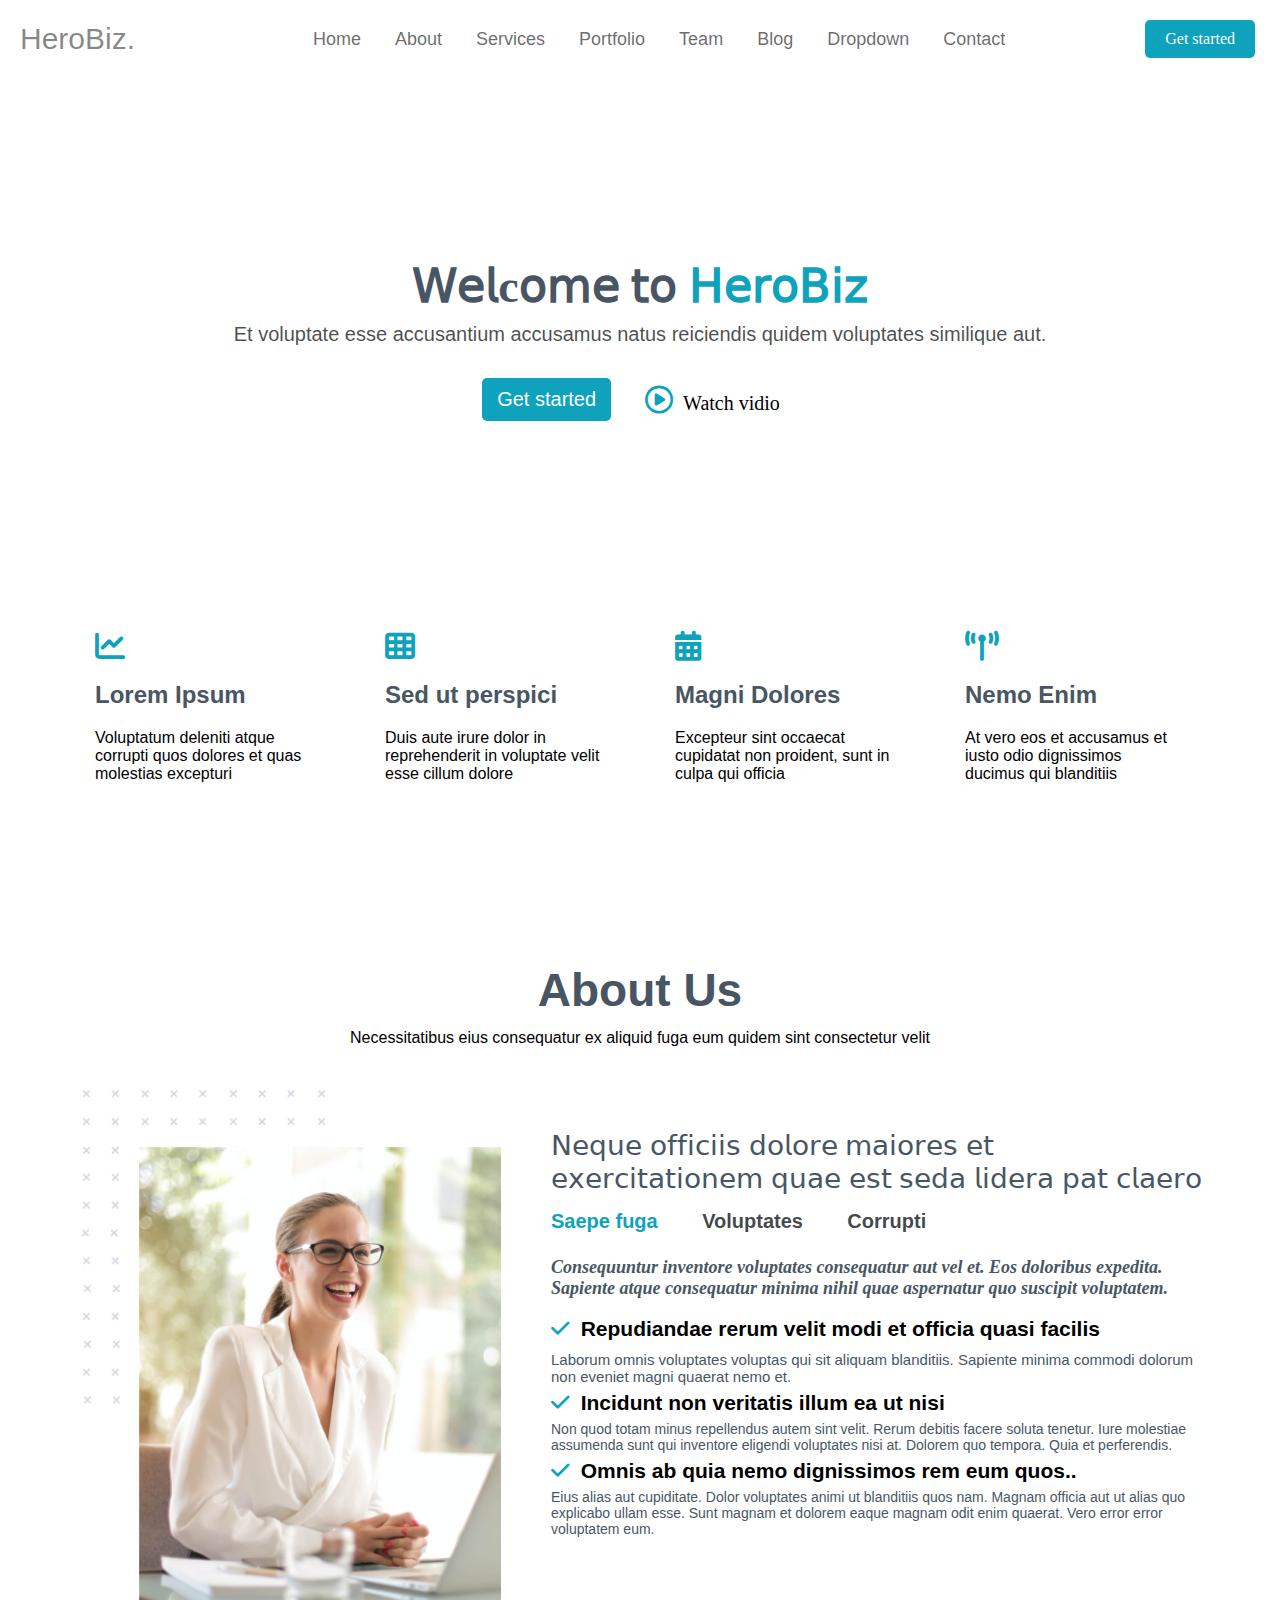
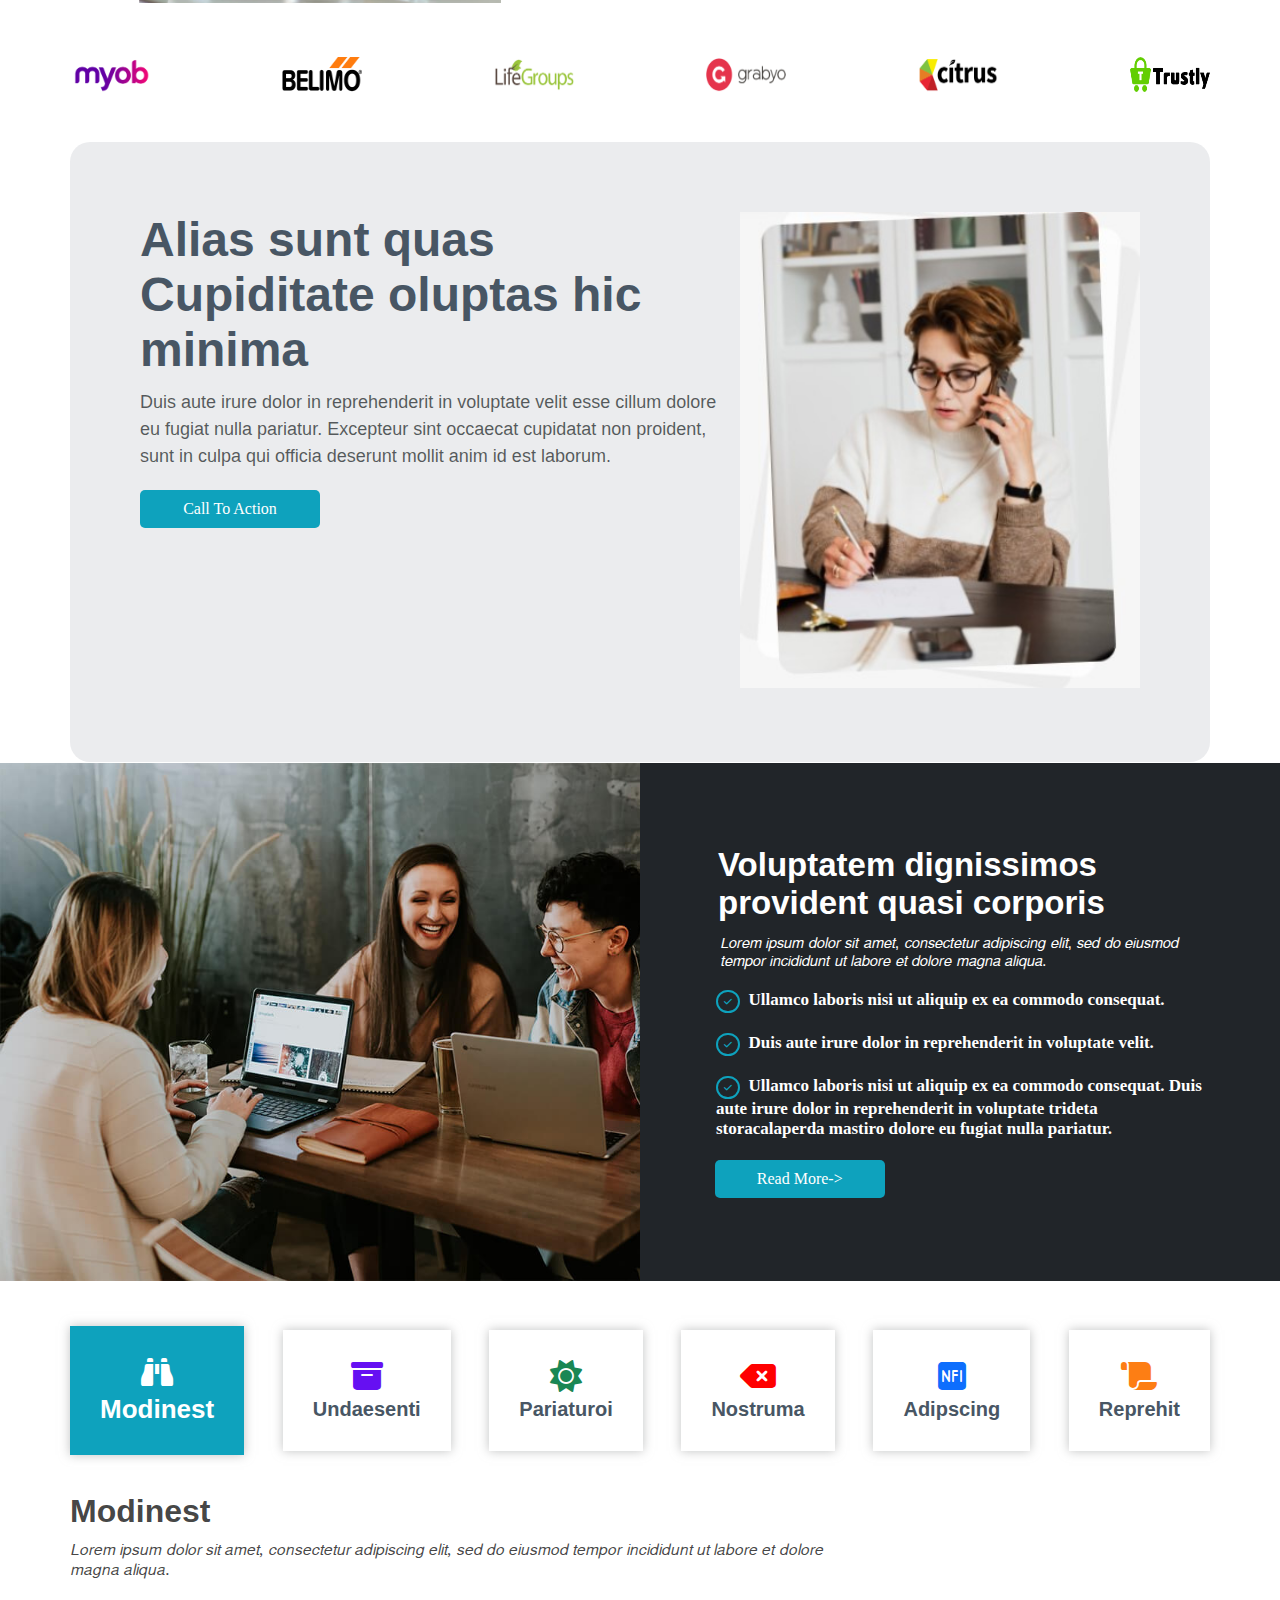
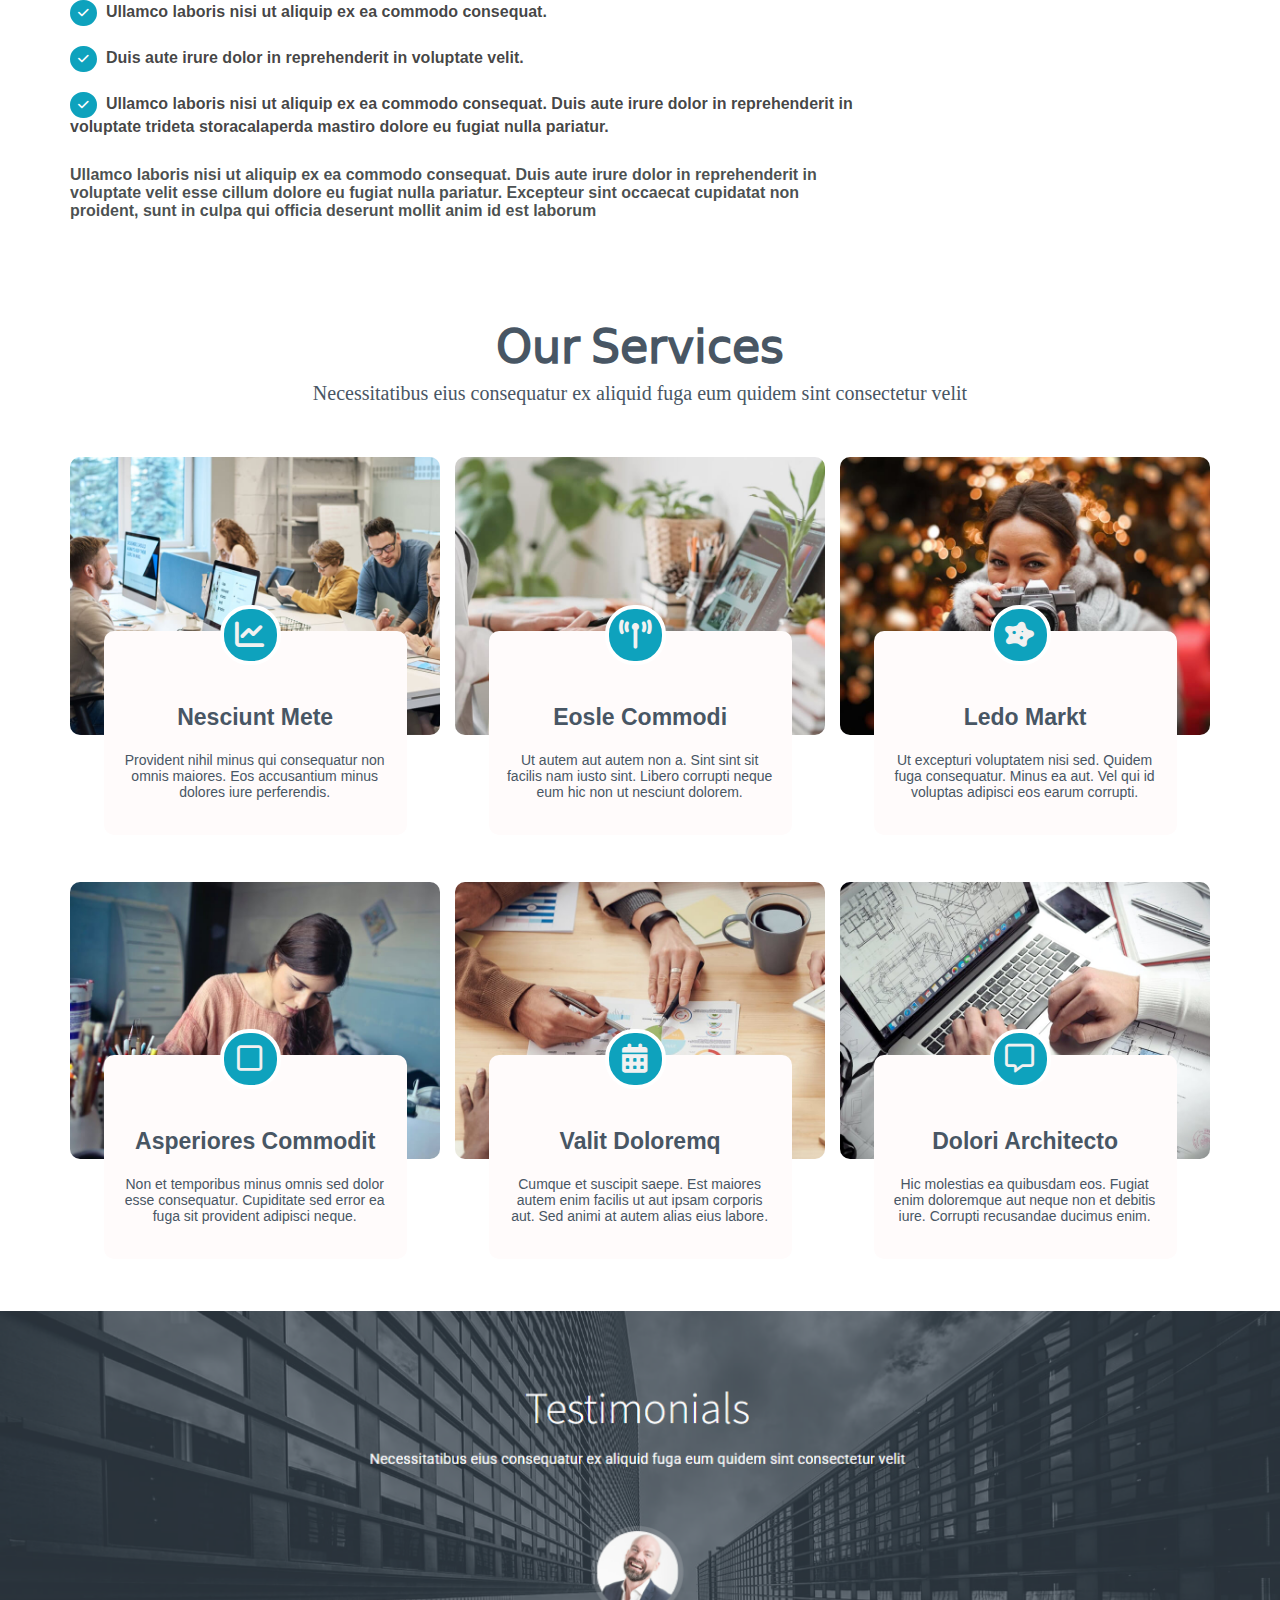
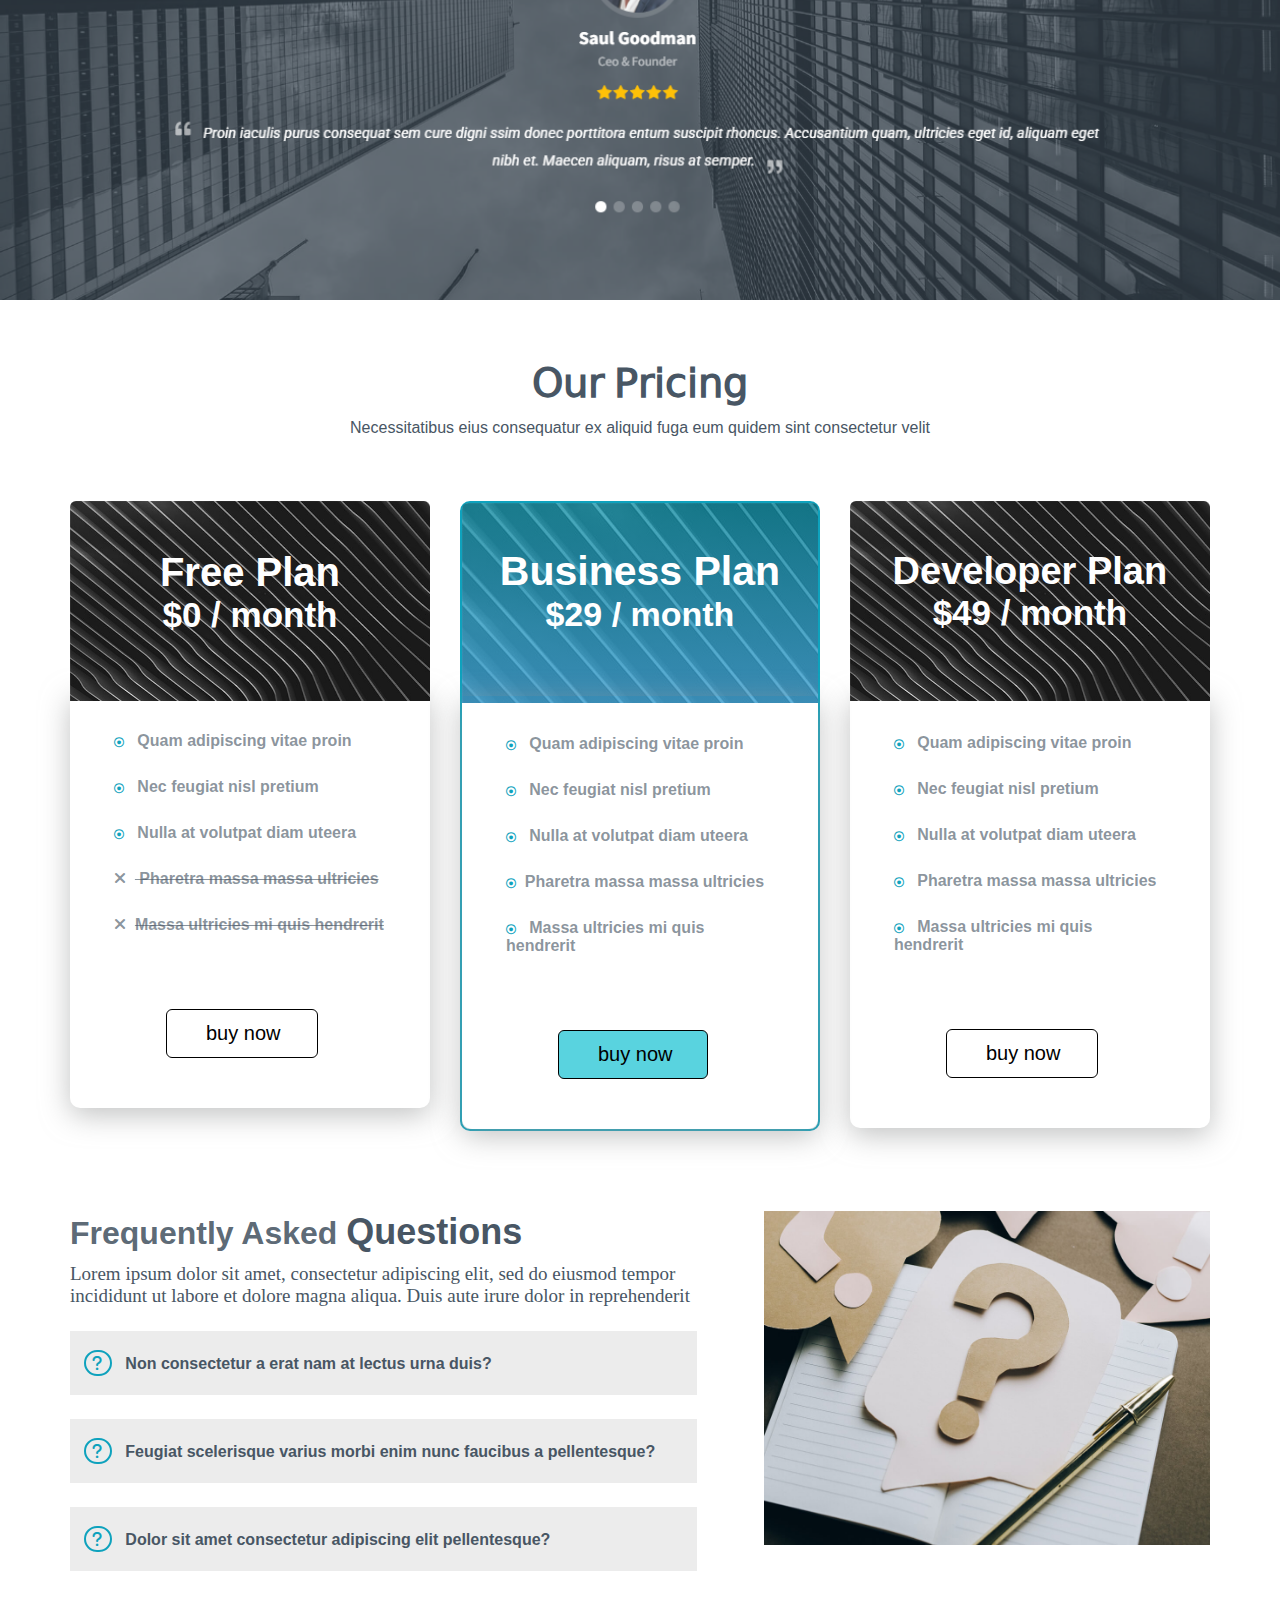
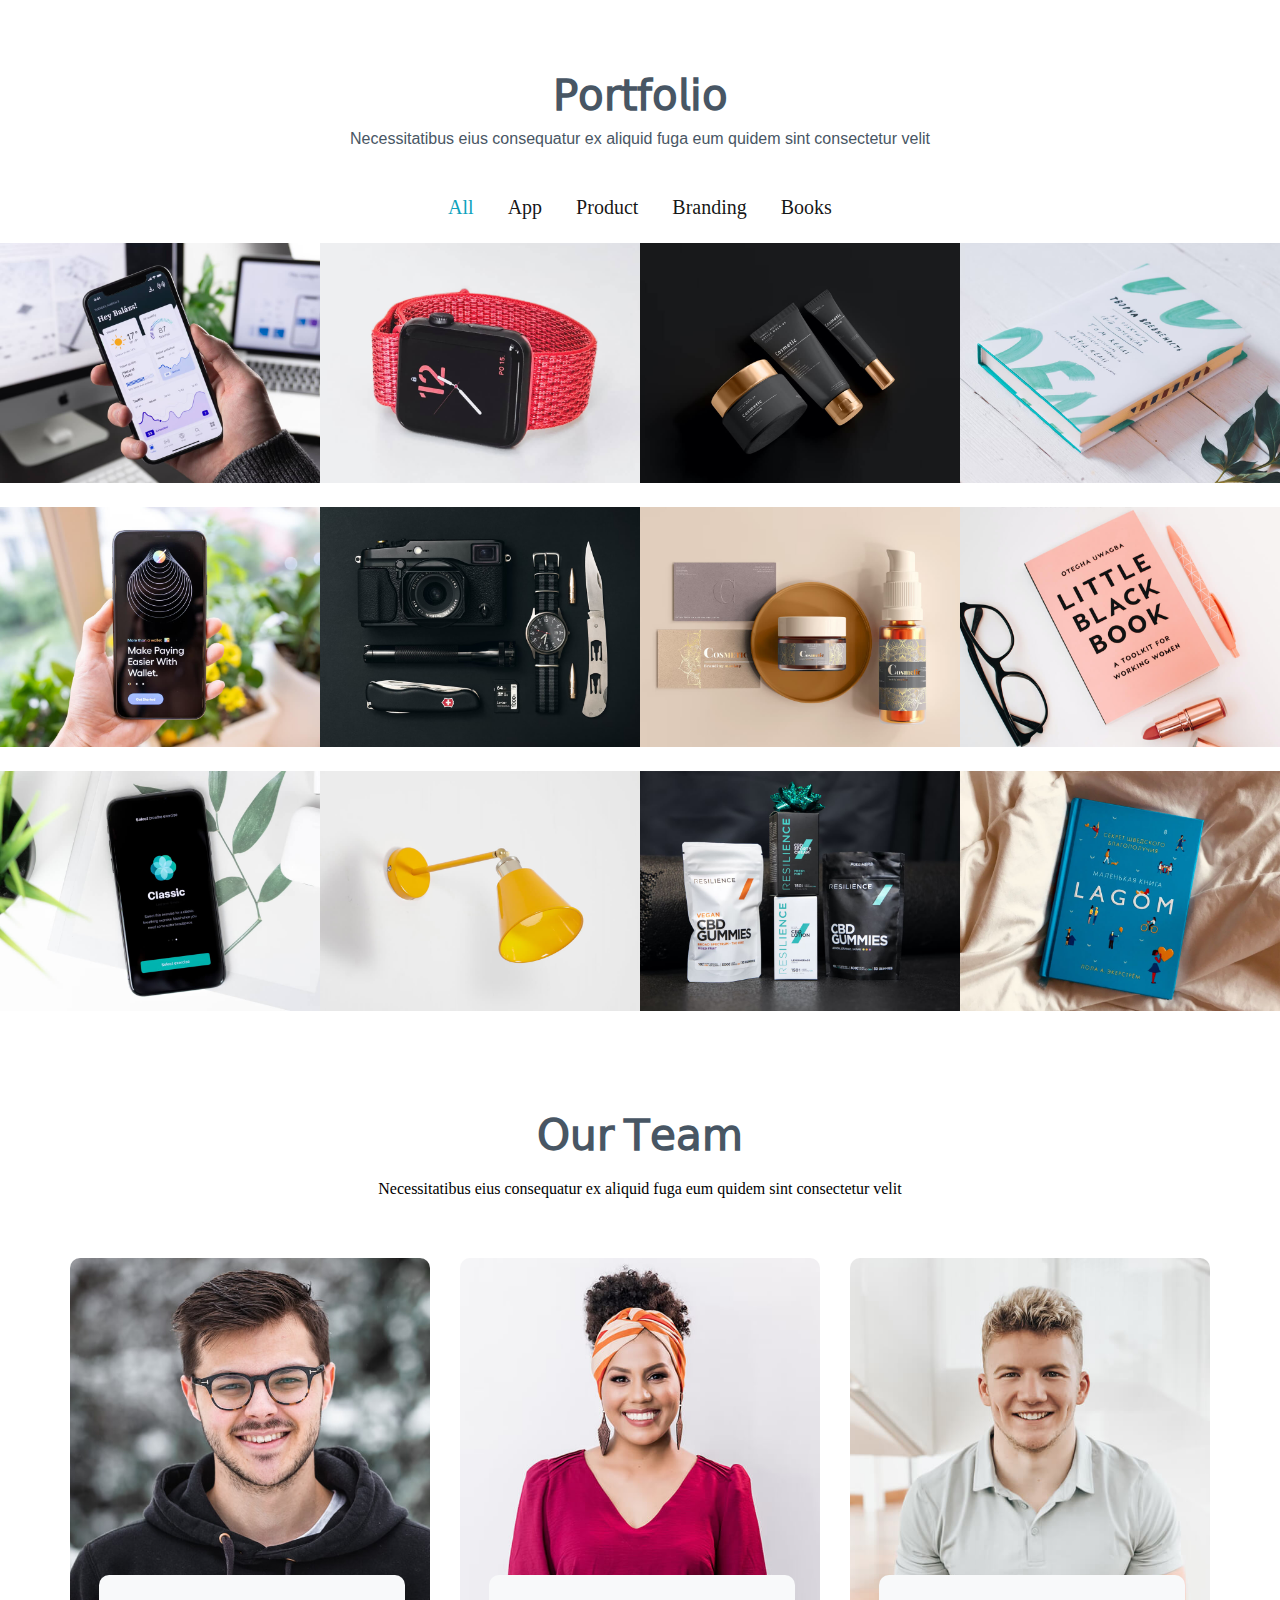
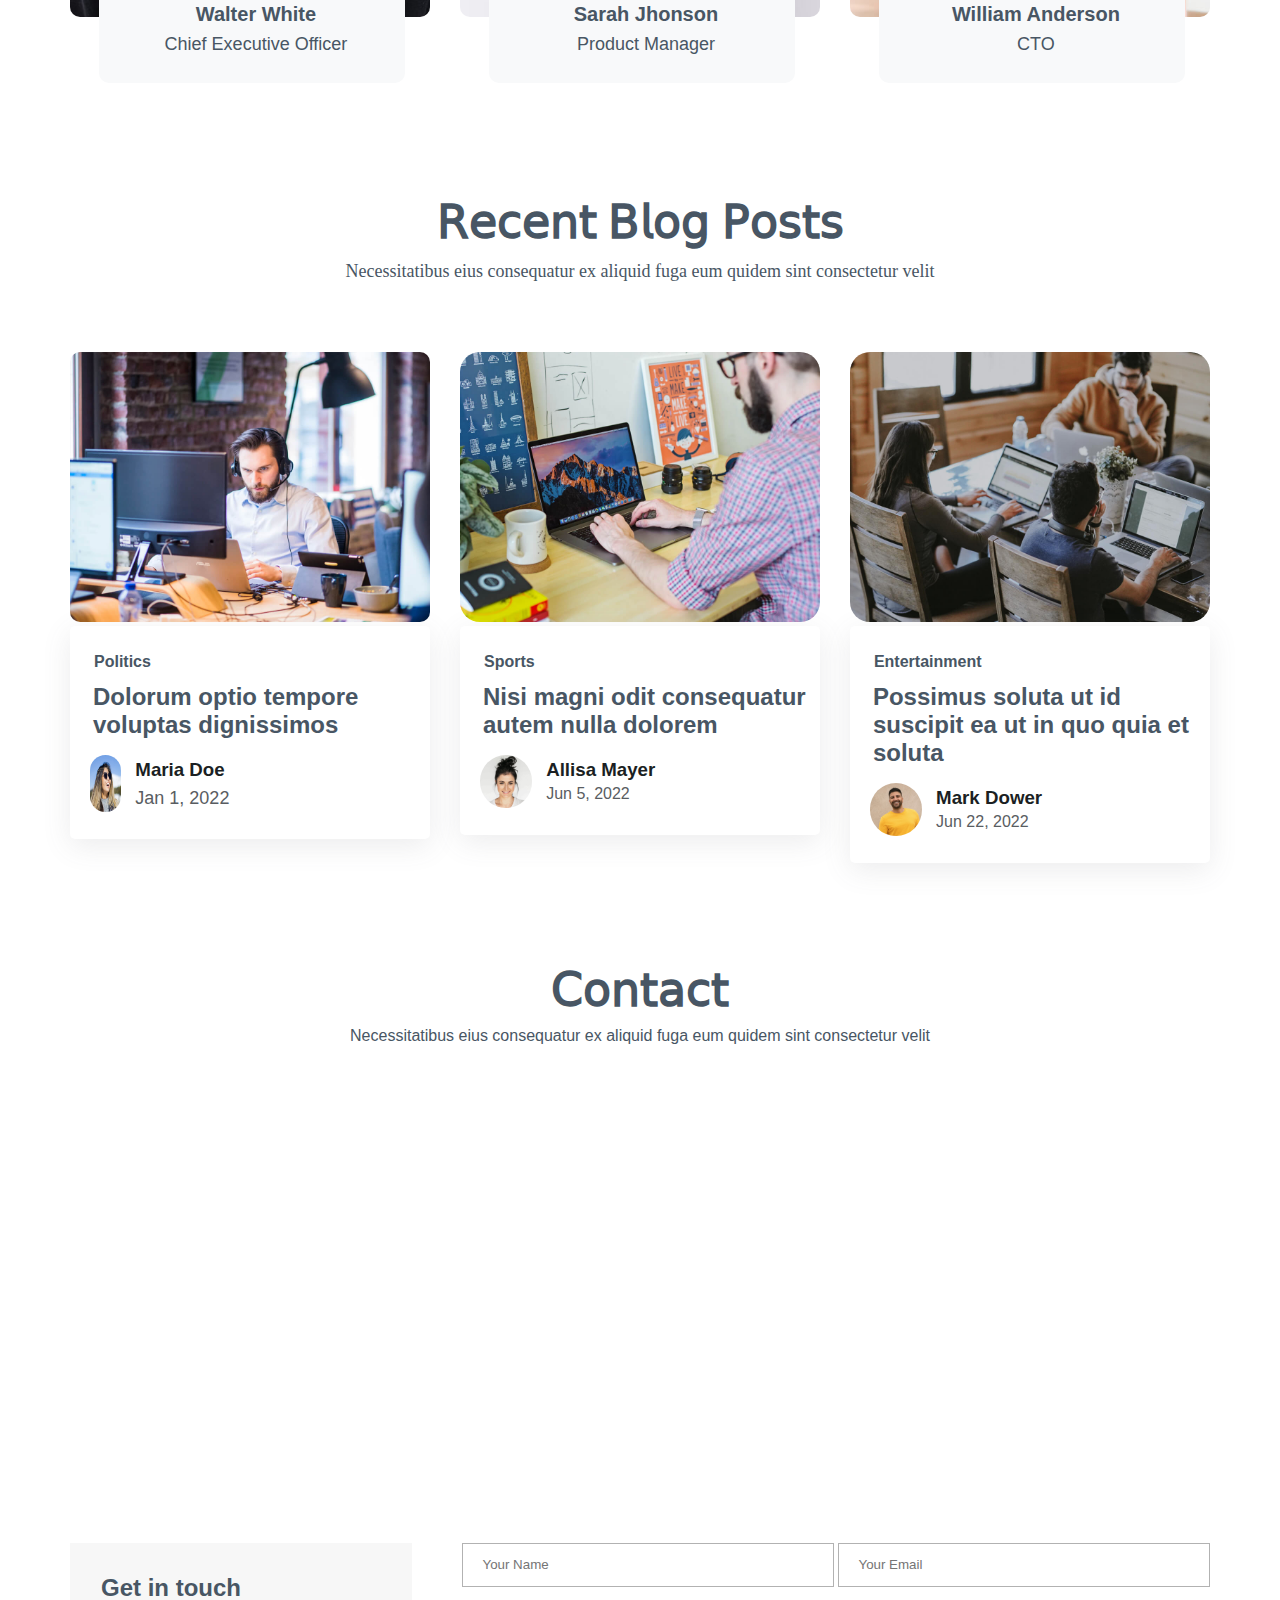
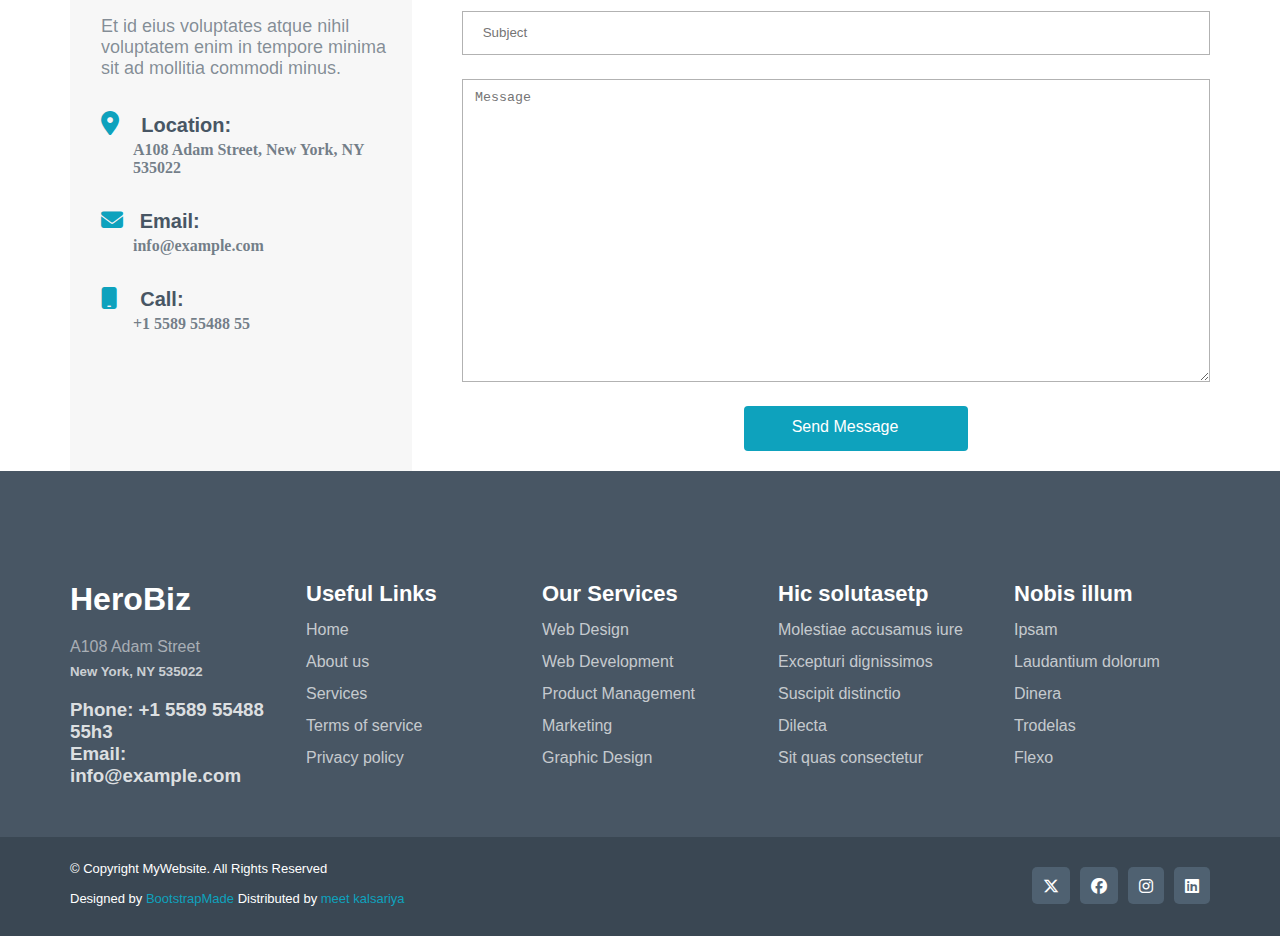
==== commit 0cf30055: "first" ====
--- a/index.html
+++ b/index.html
@@ -5,8 +5,8 @@
     <meta charset="UTF-8">
     <meta name="viewport" content="width=device-width, initial-scale=1.0">
     <title>Document</title>
-    <link rel="stylesheet" href="css/boost.css">
-    <link rel="stylesheet" href="css/all.min.css">
+    <link rel="stylesheet" href="/boostrap/css/boost.css">
+    <link rel="stylesheet" href="/boostrap/css/all.min.css">
     <!-- <link rel="stylesheet" href="css/fontawesome.min.css"> -->
     <!-- <link href="https://cdn.jsdelivr.net/npm/bootstrap@5.0.2/dist/css/bootstrap.min.css" rel="stylesheet" integrity="sha384-EVSTQN3/azprG1Anm3QDgpJLIm9Nao0Yz1ztcQTwFspd3yD65VohhpuuCOmLASjC" crossorigin="anonymous"> -->
 </head>
--- a/boostrap/css/boost.css
+++ b/boostrap/css/boost.css
@@ -0,0 +1,3284 @@
+* {
+    margin: 0;
+    padding: 0;
+    box-sizing: border-box;
+    list-style: none;
+    text-decoration: none;
+}
+
+@import url(https://fonts.googleapis.com/css?family=Raleway);
+
+/*=== Basic box styling  ===*/
+.box {
+  background: #2ecc71 none repeat scroll 0 0;
+  color: white;
+  font-family: "Raleway", sans-serif;
+  font-size: 14px;
+  font-weight: 600;
+  height: 150px;
+  line-height: 150px;
+  margin: 0 auto 3%;
+  padding: 20px;
+  text-align: center;
+  text-transform: uppercase;
+  width: 95%;
+}
+/*=== Trigger  ===*/
+.animate {
+  -webkit-animation-duration: 1s;
+  animation-duration: 1s;
+  -webkit-animation-fill-mode: both;
+  animation-fill-mode: both;
+}
+
+/*=== Optional Delays, change values here  ===*/
+.one {
+  -webkit-animation-delay: 0.5s;
+  -moz-animation-delay: 0.5s;
+  animation-delay: 0.5s;
+}
+
+.two {
+  -webkit-animation-delay: 1.5s;
+  -moz-animation-delay: 1.5s;
+  animation-delay: 1.5s;
+}
+
+.three {
+  -webkit-animation-delay: 2.5s;
+  -moz-animation-delay: 2.5s;
+  animation-delay: 2.5s;
+}
+
+.four {
+  -webkit-animation-delay: 3.5s;
+  -moz-animation-delay: 3.5s;
+  animation-delay: 3.5s;
+}
+
+.five {
+  -webkit-animation-delay: 4.5s;
+  -moz-animation-delay: 4.5s;
+  animation-delay: 4.5s;
+}
+
+.six {
+  -webkit-animation-delay: 5.5s;
+  -moz-animation-delay: 5.5s;
+  animation-delay: 5.5s;
+}
+
+.seven {
+  -webkit-animation-delay: 6.5s;
+  -moz-animation-delay: 6.5s;
+  animation-delay: 6.5s;
+}
+
+.eight {
+  -webkit-animation-delay: 7.5s;
+  -moz-animation-delay: 7.5s;
+  animation-delay: 7.5s;
+}
+
+/*=== Animations start here  ===*/
+
+/*==== FADE IN UP ===*/
+@-webkit-keyframes fadeInUp {
+  from {
+    opacity: 0;
+    -webkit-transform: translate3d(0, 100%, 0);
+    transform: translate3d(0, 100%, 0);
+  }
+
+  to {
+    opacity: 1;
+    -webkit-transform: none;
+    transform: none;
+  }
+}
+@keyframes fadeInUp {
+  from {
+    opacity: 0;
+    -webkit-transform: translate3d(0, 100%, 0);
+    transform: translate3d(0, 100%, 0);
+  }
+
+  to {
+    opacity: 1;
+    -webkit-transform: none;
+    transform: none;
+  }
+}
+
+.fadeInUp {
+  -webkit-animation-name: fadeInUp;
+  animation-name: fadeInUp;
+}
+
+/*=== FADE IN DOWN ===*/
+.fadeInDown {
+  -webkit-animation-name: fadeInDown;
+  animation-name: fadeInDown;
+}
+@-webkit-keyframes fadeInDown {
+  0% {
+    opacity: 0;
+    -webkit-transform: translate3d(0, -100%, 0);
+    transform: translate3d(0, -100%, 0);
+  }
+  100% {
+    opacity: 1;
+    -webkit-transform: none;
+    transform: none;
+  }
+}
+@keyframes fadeInDown {
+  0% {
+    opacity: 0;
+    -webkit-transform: translate3d(0, -100%, 0);
+    transform: translate3d(0, -100%, 0);
+  }
+  100% {
+    opacity: 1;
+    -webkit-transform: none;
+    transform: none;
+  }
+}
+
+/*=== FADE IN LEFT ===*/
+@-webkit-keyframes fadeInLeft {
+  from {
+    opacity: 0;
+    -webkit-transform: translate3d(-100%, 0, 0);
+    transform: translate3d(-100%, 0, 0);
+  }
+
+  to {
+    opacity: 1;
+    -webkit-transform: none;
+    transform: none;
+  }
+}
+@keyframes fadeInLeft {
+  from {
+    opacity: 0;
+    -webkit-transform: translate3d(-100%, 0, 0);
+    transform: translate3d(-100%, 0, 0);
+  }
+
+  to {
+    opacity: 1;
+    -webkit-transform: none;
+    transform: none;
+  }
+}
+
+.fadeInLeft {
+  -webkit-animation-name: fadeInLeft;
+  animation-name: fadeInLeft;
+}
+
+/*==== FADE IN RIGHT ===*/
+@-webkit-keyframes fadeInRight {
+  from {
+    opacity: 0;
+    -webkit-transform: translate3d(100%, 0, 0);
+    transform: translate3d(100%, 0, 0);
+  }
+
+  to {
+    opacity: 1;
+    -webkit-transform: none;
+    transform: none;
+  }
+}
+@keyframes fadeInRight {
+  from {
+    opacity: 0;
+    -webkit-transform: translate3d(100%, 0, 0);
+    transform: translate3d(100%, 0, 0);
+  }
+
+  to {
+    opacity: 1;
+    -webkit-transform: none;
+    transform: none;
+  }
+}
+
+.fadeInRight {
+  -webkit-animation-name: fadeInRight;
+  animation-name: fadeInRight;
+}
+
+/*=== FADE IN  ===*/
+@-webkit-keyframes fadeIn {
+  from {
+    opacity: 0;
+  }
+
+  to {
+    opacity: 1;
+  }
+}
+@keyframes fadeIn {
+  from {
+    opacity: 0;
+  }
+
+  to {
+    opacity: 1;
+  }
+}
+.fadeIn {
+  -webkit-animation-name: fadeIn;
+  animation-name: fadeIn;
+}
+
+/*=== FADE IN UP Big ===*/
+.fadeInUpBig {
+  -webkit-animation-name: fadeInUpBig;
+  animation-name: fadeInUpBig;
+}
+@-webkit-keyframes fadeInUpBig {
+  0% {
+    opacity: 0;
+    -webkit-transform: translate3d(0, 2000px, 0);
+    transform: translate3d(0, 2000px, 0);
+  }
+  100% {
+    opacity: 1;
+    -webkit-transform: none;
+    transform: none;
+  }
+}
+@keyframes fadeInUpBig {
+  0% {
+    opacity: 0;
+    -webkit-transform: translate3d(0, 2000px, 0);
+    transform: translate3d(0, 2000px, 0);
+  }
+  100% {
+    opacity: 1;
+    -webkit-transform: none;
+    transform: none;
+  }
+}
+
+/*=== FADE IN DOWN Big ===*/
+.fadeInDownBig {
+  -webkit-animation-name: fadeInDownBig;
+  animation-name: fadeInDownBig;
+}
+@-webkit-keyframes fadeInDownBig {
+  0% {
+    opacity: 0;
+    -webkit-transform: translate3d(0, -2000px, 0);
+    transform: translate3d(0, -2000px, 0);
+  }
+  100% {
+    opacity: 1;
+    -webkit-transform: none;
+    transform: none;
+  }
+}
+@keyframes fadeInDownBig {
+  0% {
+    opacity: 0;
+    -webkit-transform: translate3d(0, -2000px, 0);
+    transform: translate3d(0, -2000px, 0);
+  }
+  100% {
+    opacity: 1;
+    -webkit-transform: none;
+    transform: none;
+  }
+}
+
+/*=== FADE IN LEFT Big ===*/
+.fadeInLeftBig {
+  -webkit-animation-name: fadeInLeftBig;
+  animation-name: fadeInLeftBig;
+}
+@-webkit-keyframes fadeInLeftBig {
+  0% {
+    opacity: 0;
+    -webkit-transform: translate3d(-2000px, 0, 0);
+    transform: translate3d(-2000px, 0, 0);
+  }
+  100% {
+    opacity: 1;
+    -webkit-transform: none;
+    transform: none;
+  }
+}
+@keyframes fadeInLeftBig {
+  0% {
+    opacity: 0;
+    -webkit-transform: translate3d(-2000px, 0, 0);
+    transform: translate3d(-2000px, 0, 0);
+  }
+  100% {
+    opacity: 1;
+    -webkit-transform: none;
+    transform: none;
+  }
+}
+
+/*=== FADE IN RIGHT Big ===*/
+.fadeInRightBig {
+  -webkit-animation-name: fadeInRightBig;
+  animation-name: fadeInRightBig;
+}
+@-webkit-keyframes fadeInRightBig {
+  0% {
+    opacity: 0;
+    -webkit-transform: translate3d(2000px, 0, 0);
+    transform: translate3d(2000px, 0, 0);
+  }
+  100% {
+    opacity: 1;
+    -webkit-transform: none;
+    transform: none;
+  }
+}
+@keyframes fadeInRightBig {
+  0% {
+    opacity: 0;
+    -webkit-transform: translate3d(2000px, 0, 0);
+    transform: translate3d(2000px, 0, 0);
+  }
+  100% {
+    opacity: 1;
+    -webkit-transform: none;
+    transform: none;
+  }
+}
+
+
+.w-100 {
+    width: 100%;
+}
+
+.w-1140 {
+    width: 1140px;
+    top: 133px;
+    margin: auto;
+}
+
+.flex {
+    display: flex;
+    flex-wrap: wrap;
+}
+
+.space-bitween {
+    justify-content: space-between;
+}
+
+.align-center {
+    align-items: center;
+}
+
+.header .header-logo a {
+    font-size: 30px;
+    color: rgba(0, 0, 0, 0.473);
+    font-family: 'Lucida Sans', 'Lucida Sans Regular', 'Lucida Grande', 'Lucida Sans Unicode', Geneva, Verdana, sans-serif;
+    padding-left: 10px;
+    
+}
+
+.header .header-navbar .header-nav .flex {
+    column-gap: 34px;
+}
+
+.header .header-navbar .header-nav a {
+    color: rgba(8, 8, 8, 0.61);
+    display: block;
+    font-family: 'Gill Sans', 'Gill Sans MT', Calibri, 'Trebuchet MS', sans-serif;
+    font-size: 18px;
+    overflow: hidden;
+}
+
+.header .header-navbar .header-nav li {
+    position: relative;
+}
+
+.header .header-navbar .header-nav ul ul {
+    display: none;
+    position: absolute;
+    right: -100%;
+    top: 100%;
+    background-color: #fff;
+    box-shadow: 0 5px 15px rgba(0, 0, 0, 0.1);
+    border-radius: 5px;
+    min-width: 180px;
+    padding: 10px;
+    z-index: 10;
+}
+
+.header .header-navbar .header-nav li:hover > ul {
+    display: block;
+}
+
+.header .header-navbar .header-nav li ul li a {
+    padding: 10px;
+    font-size: 16px;
+    color: #333;
+}
+
+.header .header-navbar .header-nav li ul li a:hover {
+    background-color: #f1f1f1;
+}
+
+.header .header-navbar .header-nav ul ul li {
+    position: relative;
+}
+.header .header-navbar .header-nav ul ul li ul {
+    display: none;
+    position: absolute;
+    right: 105%;
+    top: 0;
+    background-color: #fff;
+    box-shadow: 0 5px 15px rgba(0, 0, 0, 0.1);
+    border-radius: 5px;
+    min-width: 180px;
+    z-index: 10;
+    padding: 10px;
+}
+
+.header .header-navbar .header-nav ul ul li:hover > ul {
+    display: block;
+}
+
+.header .header-navbar .header-nav li a:hover {
+    color: #0ea2bd;
+    /* border-bottom: 2px red solid; */
+}
+
+.header .header-navbar .header-btn a {
+    background-color: #0ea2bd;
+    padding: 10px 20px;
+    color: #fff;
+    display: block;
+    border-radius: 5px;
+    font-family: Georgia, 'Times New Roman', Times, serif;
+}
+
+.header .header-navbar .header-btn a:hover {
+    color: #e1eaf3;
+}
+.header .header-navbar .header-nav li:hover > a {
+    color: #0ea2bd;
+}
+.header .header-navbar .header-nav ul ul li:hover > a {
+    color: #0ea2bd;
+}
+.mmm{
+    width: 100%;
+}
+.pic{
+    width: 100%;
+    margin-top: 60px;
+    justify-content: center;
+    align-items: center;
+    display: flex;
+
+}
+.pic img{
+    width: 50%;
+    margin-top: 41px;
+    /* width: 50%;
+    margin-left: 268px; */
+}
+.pic{
+    animation-name: demo;
+    animation-duration: 1.5s;
+    animation-iteration-count: infinite;
+}
+@keyframes demo{
+    0% {
+        transform: translateY(0px);
+    }
+    50%{
+        transform: translateY(10px);
+    }
+    100%{
+        transform: translateY(0px);
+    }
+}
+.text{
+    width: 100%;
+    margin-top: 90px;
+    text-align: center;
+}
+.text h1{
+    font-size: 46px;
+    color: #485664;
+}
+.text span{
+    color: #0ea2bd;
+}
+.text p{
+    margin-top: 10px;
+    font-size: 20px;
+    color:  #1a1f24cc;
+    font-family: 'Gill Sans', 'Gill Sans MT', Calibri, 'Trebuchet MS', sans-serif;
+}
+.koop{
+    width: 100%;
+    margin-top: 32px;
+    gap: 20px;
+    justify-content: center;
+}
+.bbb :hover{
+    color: #e1eaf3;
+}
+.bbb a{
+    background-color: #0ea2bd;
+    font-family: 'Gill Sans', 'Gill Sans MT', Calibri, 'Trebuchet MS', sans-serif;
+    font-size: 20px;
+    padding: 10px 15px;
+    color: #fff;
+    display: block;
+    border-radius: 5px;
+}
+.bbb-1 a{
+     font-size: 20px;
+    padding: 8px 18px 0px 14px;
+    color: black;
+    display: block;
+    border-radius: 5px;
+}
+.aaa{
+    width: 100%;
+    margin-top: 160px;
+    gap: 20px;
+    
+   
+}
+.a-1{
+    width: calc(25% - 15px);
+    /* box-shadow: rgb(232, 232, 243) 0px 7px 29px ; */
+    padding: 50px 25px 60px 25px;
+    transition: .5s;
+     overflow: hidden;
+     position: relative;
+     top: 0;
+}
+.a-1:hover{
+    top: -10px;
+    transform: scale(1);
+    box-shadow: rgb(232, 232, 243) 0px 7px 40px ;
+}
+.a-1 h2{
+    margin-top: 20px;
+    font-family: 'Gill Sans', 'Gill Sans MT', Calibri, 'Trebuchet MS', sans-serif;
+    color: #485664;
+    font-size: 24px;
+}
+.a-1 h2:hover{
+    color: #0ea2bd;
+}
+.a-1 p{
+    margin-top: 20px;
+    font-family: 'Gill Sans', 'Gill Sans MT', Calibri, 'Trebuchet MS', sans-serif;
+}
+.a-2{
+    width: calc(25% - 15px);
+    /* box-shadow: rgba(100, 100, 111, 0.123) 0px 7px 29px ; */
+    padding: 50px 25px 60px 25px;
+     transition: .5s;
+     overflow: hidden;
+     position: relative;
+     top: 0;
+
+}
+.a-2:hover{
+    top: -10px;
+    transform: scale(1);
+    box-shadow: rgb(232, 232, 243) 0px 7px 40px ;
+}
+.a-2 h2{
+    margin-top: 20px;
+    font-family: 'Gill Sans', 'Gill Sans MT', Calibri, 'Trebuchet MS', sans-serif;
+    color: #485664;
+    font-size: 24px;
+}
+
+.a-2 h2:hover{
+    color: #0ea2bd;
+}
+.a-2 p{
+    margin-top: 20px;
+    font-family: 'Gill Sans', 'Gill Sans MT', Calibri, 'Trebuchet MS', sans-serif;
+}
+.a-3{
+    width: calc(25% - 15px);
+    /* box-shadow: rgba(100, 100, 111, 0.123) 0px 7px 29px  ; */
+    padding: 50px 25px 60px 25px;
+     transition: .5s;
+     overflow: hidden;
+     position: relative;
+     top: 0;
+
+}
+.a-3:hover{
+    top: -10px;
+    transform: scale(1);
+    box-shadow: rgb(232, 232, 243) 0px 7px 40px ;
+}
+.a-3 h2{
+    margin-top: 20px;
+    font-family: 'Gill Sans', 'Gill Sans MT', Calibri, 'Trebuchet MS', sans-serif;
+    color: #485664;
+    font-size: 24px;
+}
+.a-3 h2:hover{
+    color: #0ea2bd;
+}
+.a-3 p{
+    margin-top: 20px;
+    font-family: 'Gill Sans', 'Gill Sans MT', Calibri, 'Trebuchet MS', sans-serif;
+}
+.a-4{
+    width: calc(25% - 15px);
+    /* box-shadow: rgba(100, 100, 111, 0.123) 0px 7px 29px  ; */
+    padding: 50px 25px 60px 25px;
+     transition: .5s;
+     overflow: hidden;
+     position: relative;
+     top: 0;
+
+}
+.a-4:hover{
+    top: -10px;
+    transform: scale(1);
+    box-shadow: rgb(232, 232, 243) 0px 7px 40px ;
+}
+.a-4 h2{
+    margin-top: 20px;
+    font-family: 'Gill Sans', 'Gill Sans MT', Calibri, 'Trebuchet MS', sans-serif;
+    color: #485664;
+    font-size: 24px;
+}
+.a-4 h2:hover{
+    color: #0ea2bd;
+}
+.a-4 p{
+    margin-top: 20px;
+    font-family: 'Gill Sans', 'Gill Sans MT', Calibri, 'Trebuchet MS', sans-serif;
+}
+.text-1{
+    width: 100%;
+    margin-top: 120px;
+    text-align: center;
+}
+.text-1 h1{
+    font-size: 46px;
+    color: #485664;
+    font-family: 'Trebuchet MS', 'Lucida Sans Unicode', 'Lucida Grande', 'Lucida Sans', Arial, sans-serif;
+}
+.text-1 p{
+    margin-top: 12px;
+    font-size: 16px;
+    font-family: 'Lucida Sans', 'Lucida Sans Regular', 'Lucida Grande', 'Lucida Sans Unicode', Geneva, Verdana, sans-serif;
+}
+.top{
+    width: 100%;
+    margin-top: 32px;
+    gap: 50px;
+}
+.w-30{
+    width: calc(40% - 25px);
+}
+.w-30image{
+    width: 100%;
+}
+.w-30image img{
+    width: 100%;
+}
+.w-70{
+    width: calc(60% - 25px);
+}
+.w-70 p{
+    margin-top: 50px;
+    font-size: 28px;
+    font-family: 'Lucida Sans', 'Lucida Sans Regular', 'Lucida Grande', 'Lucida Sans Unicode', Geneva, Verdana, sans-serif;
+    color: #485664;
+}
+.w-70 h4{
+    margin-top: 15px;
+   font-size: 20px;
+   font-family: 'Gill Sans', 'Gill Sans MT', Calibri, 'Trebuchet MS', sans-serif;
+   color: #1a1f24d5;
+}
+.w-70 span{
+    color: #0ea2bd;
+}
+.w-70 h3{
+    margin-top: 24px;
+    font-size: 18px;
+    color: #485664;
+    font-style: italic !important;
+}
+.w-70 h2{
+    margin-top: 18px;
+    font-size: 21px;
+    font-family: 'Gill Sans', 'Gill Sans MT', Calibri, 'Trebuchet MS', sans-serif;
+
+}
+ .w10 p{
+    margin-top: 10px;
+    font-size: 15px;
+    color: #485664;
+}
+.w20 h2{
+    margin-top: 6px;
+    font-size: 21px;
+    font-family: 'Gill Sans', 'Gill Sans MT', Calibri, 'Trebuchet MS', sans-serif;
+}
+.w20 p{
+    margin-top: 6px;
+    font-size: 14px;
+    color: #485664;
+}
+
+.w30 h2{
+    margin-top: 6px;
+    font-size: 21px;
+    font-family: 'Gill Sans', 'Gill Sans MT', Calibri, 'Trebuchet MS', sans-serif;
+}
+.w30 p{
+    margin-top: 6px;
+    font-size: 14px;
+    color: #485664;
+}
+.logo{
+    width: 100%;
+    display: flex;
+    flex-wrap: wrap;
+    justify-content: space-between;
+    margin-bottom: 50px;
+}
+.logo img{
+    width: 80px;
+}
+.took{
+    width: 100%;
+    padding: 70px 70px;
+    display: flex;
+    flex-wrap: wrap;
+}
+.ttt{
+    width: 60%;
+}
+.ttt h1{
+   font-size: 48px;
+   font-family: 'Gill Sans', 'Gill Sans MT', Calibri, 'Trebuchet MS', sans-serif;
+   color:  #485664;
+}
+.ttt p{
+    margin-top: 12px;
+    font-family: 'Franklin Gothic Medium', 'Arial Narrow', Arial, sans-serif;
+    color: #1a1f24b8;
+    font-size: 18px;
+    line-height: 1.5;
+}
+.tbb{
+    width: 100%;
+    margin-top: 20px;
+}
+.tbb a{
+    width: 30%;
+    background-color:  #0ea2bd;
+    padding: 10px ;
+    color: #fff;
+    display: block;
+    border-radius: 5px;
+    font-family: Georgia, 'Times New Roman', Times, serif;
+    text-align: center;
+}
+.tbb :hover{
+    color: rgb(53, 6, 80);
+}
+.ppp{
+    width: 40%;
+}
+.ppp img{
+    width: 100%;
+}
+.with{
+    width: 100%;
+    margin-top: 1px;
+    display: flex;
+    flex-wrap: wrap;
+    /* height: 500px; */
+}
+.ii-1{
+    width: 50%;
+    background-image: url(/8.jpg);
+    background-size: cover;
+}
+.tt-1{
+    background-color: #212529;
+    padding: 83px 0px;
+    width: 50%;
+
+}
+.tt-1 h1{
+    color: #fff;
+    font-size: 33px;
+    font-family: 'Gill Sans', 'Gill Sans MT', Calibri, 'Trebuchet MS', sans-serif;
+    padding: 0px 78px;
+}
+.tt-1 p {
+    color: #fff;
+    font-size: 16px;
+    /* padding-left: 76px; */
+    margin-top: 12px;
+    font-family: Arial, Helvetica, sans-serif;
+    padding: 0px 80px;
+}
+.tt-1 h3 {
+    color: #fff;
+    margin-top: 20px;
+    /* margin-left: 74px; */
+    font-size: 17px;
+    font-family: 'Times New Roman', Times, serif;
+    padding: 0px 76px;
+}
+.nnn{
+    padding: 21px 0px 0px 75px;
+}
+.nnn a{
+    width: 30%;
+    background-color: #0ea2bd;
+    padding: 10px;
+    color: #fff;
+    display: block;
+    border-radius: 5px;
+    font-family: Georgia, 'Times New Roman', Times, serif;
+    text-align: center;
+}
+.chat{
+    margin-top: 45px;
+    width: 100%;
+     display: flex;
+     justify-content: space-between;
+     align-items: center;
+     flex-wrap: wrap;
+      text-align: center;
+}
+.z-1{
+    background-color: #0ea2bd;
+    box-shadow: rgba(150, 151, 151, 0.589) 0px 0px 10px  ;
+    padding: 30px;
+}
+.z-1 i{
+    font-size: 32px;
+    color: #fff;
+}
+.z-1 h1{
+    margin-top: 6px;
+    font-size: 26px;
+    color: #fff;
+    font-family: 'Franklin Gothic Medium', 'Arial Narrow', Arial, sans-serif;
+}
+.z-2{
+    box-shadow: rgba(150, 151, 151, 0.589) 0px 0px 10px  ;
+    padding: 30px;
+}
+.z-2:hover{
+    background-color: #0ea2bd;
+
+}
+.z-2:hover > h1{
+    color: #fff;
+    transition: 1s;
+}
+.z-2:hover >i{
+    color: #fff;
+    transition: 1s;
+}
+.z-2 i{
+    font-size: 32px;
+    color: #6610f2;
+}
+.z-2 h1{
+    margin-top: 6px;
+    font-size: 20px;
+    color: #485664;
+    font-family: 'Franklin Gothic Medium', 'Arial Narrow', Arial, sans-serif;
+}
+
+.z-3{
+    box-shadow: rgba(150, 151, 151, 0.589) 0px 0px 10px  ;
+    padding: 30px;
+}
+.z-3:hover{
+    background-color: #0ea2bd;
+    transition: 1s;
+}
+.z-3:hover > h1{
+    color: #fff;
+    transition: 1s;
+}
+.z-3:hover >i{
+    color: #fff;
+    transition: 1s;
+}
+.z-3 i{
+    font-size: 32px;
+    color: #198754;
+}
+.z-3 h1{
+    margin-top: 6px;
+    font-size: 20px;
+    color: #485664;
+    font-family: 'Franklin Gothic Medium', 'Arial Narrow', Arial, sans-serif;
+}
+
+
+.z-4{
+    box-shadow: rgba(150, 151, 151, 0.589) 0px 0px 10px  ;
+    padding: 30px;
+}
+.z-4:hover{
+    background-color: #0ea2bd;
+    transition: 1s;
+}
+.z-4:hover > h1{
+    color: #fff;
+    transition: 1s;
+}
+.z-4:hover >i{
+    color: #fff;
+    transition: 1s;
+}
+.z-4 i{
+    font-size: 32px;
+    color: red;
+}
+.z-4 h1{
+    margin-top: 6px;
+    font-size: 20px;
+    color: #485664;
+    font-family: 'Franklin Gothic Medium', 'Arial Narrow', Arial, sans-serif;
+}
+
+.z-5{
+    box-shadow: rgba(150, 151, 151, 0.589) 0px 0px 10px  ;
+    padding: 30px;
+}
+.z-5:hover{
+    background-color: #0ea2bd;
+    transition: 1s;
+}
+.z-5:hover > h1{
+    color: #fff;
+    transition: 1s;
+}
+.z-5:hover> i{
+    color: #fff;
+    transition: 1s;
+}
+.z-5 i{
+    font-size: 32px;
+    color: #0d6efd;
+}
+.z-5 h1{
+    margin-top: 6px;
+    font-size: 20px;
+    color: #485664;
+    font-family: 'Franklin Gothic Medium', 'Arial Narrow', Arial, sans-serif;
+}
+
+.z-6{
+    box-shadow: rgba(150, 151, 151, 0.589) 0px 0px 10px  ;
+    padding: 30px;
+}
+.z-6:hover{
+    background-color: #0ea2bd;
+    transition: 1s;
+}
+.z-6:hover > h1{
+    color: #fff;
+    transition: 1s;
+    
+}
+.z-6:hover>i{
+    color: #fff;
+    transition: 1s;
+}
+.z-6 i{
+    font-size: 32px;
+    color: #fd7e14;
+}
+.z-6 h1{
+    margin-top: 6px;
+    font-size: 20px;
+    color: #485664;
+    font-family: 'Franklin Gothic Medium', 'Arial Narrow', Arial, sans-serif;
+}
+.kkk{
+    width: 100%;
+    display: flex;
+    margin-top: 38px;
+    flex-wrap: wrap;
+    gap: 20px;
+}
+.k-1{
+    width: calc(70% - 10px);
+}
+.k-1 h1{
+    color:  rgba(0, 0, 0, 0.74);
+    font-family: 'Gill Sans', 'Gill Sans MT', Calibri, 'Trebuchet MS', sans-serif;
+}
+.k-1 p{
+    margin-top: 10px;
+    font-size: 17px;
+    color:  rgba(0, 0, 0, 0.74);
+
+}
+.k-1 h4{
+    color: rgba(0, 0, 0, 0.74);
+    margin-top: 20px;
+    font-family: 'Gill Sans', 'Gill Sans MT', Calibri, 'Trebuchet MS', sans-serif;
+}
+.k-1 h5{
+    color: #1a1f24cc;
+    margin-top: 30px;
+    font-size: 16px;
+    font-family: 'Gill Sans', 'Gill Sans MT', Calibri, 'Trebuchet MS', sans-serif;
+
+}
+.k-2{
+    width:  calc(30% - 10px);
+}
+.k-2 img{
+    width: 100%;
+}
+.lll{
+    width: 100%;
+    margin-top: 100px;
+    text-align: center;
+}
+.lll h1{
+    font-size: 46px;
+    color:  #485664;
+}
+.lll p{
+    margin-top: 8px;
+    font-size: 20px;
+    color:  #485664;
+    font-family: Cambria, Cochin, Georgia, Times, 'Times New Roman', serif;
+}
+.rao{
+    display: flex;
+    flex-wrap: wrap;
+    gap: 15px;
+    margin-top: 52px;
+    overflow: hidden;
+
+}
+.mm-1{
+    width: calc(33.33% - 10px);
+    overflow: hidden;
+}
+.mm-1 img{
+    width: 100%;
+    border-radius: 10px;
+    transition: 2s;
+    overflow: hidden;
+
+}
+
+.uu{
+    overflow: hidden;
+}
+.mm-1 img:hover{
+    transform: scale(1.5);
+}
+.ccc{
+    width: 82%;
+    background-color: #fffbfb;
+    margin-top: -108px;
+    z-index: 9;
+    position: relative;
+    margin-left: 34px;
+    border-radius: 10px;
+    margin-bottom: 32px;
+    /* box-sizing: border-box; */
+}
+.ccc h1{
+    text-align: center;
+    color: #485664;
+    font-family: 'Gill Sans', 'Gill Sans MT', Calibri, 'Trebuchet MS', sans-serif;
+    font-size: 23px;
+    margin: -18px 11px -2px 15px;
+    padding: 31px 15px 0px 10px;
+}
+.ccc:hover>h1{
+    color:#0ea2bd;
+}
+.ccc p{
+    text-align: center;
+    color: #485664;
+    font-family: 'Lucida Sans', 'Lucida Sans Regular', 'Lucida Grande', 'Lucida Sans Unicode', Geneva, Verdana, sans-serif;
+    font-size: 14px;
+    margin-top: 20px;
+    padding: 3px 19px 35px 17px;
+}
+.ccc i{
+    width: 20%;
+    font-size: 29px;
+    text-align: center;
+    color: #f1f1f1;
+    padding: 11px 11px 12px 10px;
+    background-color: #0ea2bd;
+    margin-left: 116px;
+    border-radius: 29px;
+    position: relative;
+    top: -26px;
+    border: 4px solid#fff;
+}
+.ccc i:hover{
+    color:#0ea2bd;
+    background-color: #fff;
+    border: 2px solid #0ea2bd;
+}
+.mm-2{
+    width: calc(33.33% - 10px);
+    overflow: hidden;
+}
+.mm-2 img{
+    width: 100%;
+    border-radius: 10px;
+    transition: 2s;
+    overflow: hidden;
+}
+.mm-2 img:hover{
+    transform: scale(1.5);
+}
+
+.ccc-2{
+    width: 82%;
+    background-color: #fffbfb;
+    margin-top: -108px;
+    z-index: 9;
+    position: relative;
+    margin-left: 34px;
+    border-radius: 10px;
+    margin-bottom: 32px;
+    /* box-sizing: border-box; */
+}
+.ccc-2 h1{
+    text-align: center;
+    color: #485664;
+    font-family: 'Gill Sans', 'Gill Sans MT', Calibri, 'Trebuchet MS', sans-serif;
+    font-size: 23px;
+    margin: -18px 11px -2px 15px;
+    padding: 31px 15px 0px 10px;
+}
+.ccc-2 h1:hover{
+    color:#0ea2bd;
+}
+.ccc-2 p{
+    text-align: center;
+    color: #485664;
+    font-family: 'Lucida Sans', 'Lucida Sans Regular', 'Lucida Grande', 'Lucida Sans Unicode', Geneva, Verdana, sans-serif;
+    font-size: 14px;
+    margin-top: 20px;
+    padding: 3px 19px 35px 17px;
+}
+.ccc-2 i{
+    width: 20%;
+    font-size: 29px;
+    text-align: center;
+    color: #f1f1f1;
+    padding: 11px 11px 12px 10px;
+    background-color: #0ea2bd;
+    margin-left: 116px;
+    border-radius: 29px;
+    position: relative;
+    top: -26px;
+    border: 4px solid#fff;
+}
+.ccc-2 i:hover{
+    color:#0ea2bd;
+    background-color: #fff;
+    border: 2px solid #0ea2bd;
+}
+.mm-3{
+    width: calc(33.33% - 10px);
+    overflow: hidden;
+}
+.mm-3 img{
+    width: 100%;
+    border-radius: 10px;
+    transition: 2s;
+    overflow: hidden;
+}
+.mm-3 img:hover{
+    transform: scale(1.5);
+}
+
+.ccc-3{
+    width: 82%;
+    background-color: #fffbfb;
+    margin-top: -108px;
+    z-index: 9;
+    position: relative;
+    margin-left: 34px;
+    border-radius: 10px;
+    margin-bottom: 32px;
+}
+.ccc-3 h1{
+    text-align: center;
+    color: #485664;
+    font-family: 'Gill Sans', 'Gill Sans MT', Calibri, 'Trebuchet MS', sans-serif;
+    font-size: 23px;
+    margin: -18px 11px -2px 15px;
+    padding: 31px 15px 0px 10px;
+}
+.ccc-3 h1:hover{
+    color:#0ea2bd;
+}
+.ccc-3 p{
+    text-align: center;
+    color: #485664;
+    font-family: 'Lucida Sans', 'Lucida Sans Regular', 'Lucida Grande', 'Lucida Sans Unicode', Geneva, Verdana, sans-serif;
+    font-size: 14px;
+    margin-top: 20px;
+    padding: 3px 19px 35px 17px;
+}
+.ccc-3 i{
+    width: 20%;
+    font-size: 29px;
+    text-align: center;
+    color: #f1f1f1;
+    padding: 11px 11px 12px 10px;
+    background-color: #0ea2bd;
+    margin-left: 116px;
+    border-radius: 29px;
+    position: relative;
+    top: -26px;
+    border: 4px solid#fff;
+}
+.ccc-3 i:hover{
+    color:#0ea2bd;
+    background-color: #fff;
+    border: 2px solid #0ea2bd;
+}
+.mm-4{
+    width: calc(33.33% - 10px);
+    overflow: hidden;
+}
+.mm-4 img{
+    width: 100%;
+    border-radius: 10px;
+    transition: 2s;
+    overflow: hidden;
+}
+.mm-4 img:hover{
+    transform: scale(1.5);
+}
+
+.ccc-4{
+    width: 82%;
+    background-color: #fffbfb;
+    margin-top: -108px;
+    z-index: 9;
+    position: relative;
+    margin-left: 34px;
+    border-radius: 10px;
+    margin-bottom: 32px;
+    /* box-sizing: border-box; */
+}
+.ccc-4 h1{
+    text-align: center;
+    color: #485664;
+    font-family: 'Gill Sans', 'Gill Sans MT', Calibri, 'Trebuchet MS', sans-serif;
+    font-size: 23px;
+    margin: -18px 11px -2px 15px;
+    padding: 31px 15px 0px 10px;
+}
+.ccc-4 h1:hover{
+    color:#0ea2bd;
+}
+.ccc-4 p{
+    text-align: center;
+    color: #485664;
+    font-family: 'Lucida Sans', 'Lucida Sans Regular', 'Lucida Grande', 'Lucida Sans Unicode', Geneva, Verdana, sans-serif;
+    font-size: 14px;
+    margin-top: 20px;
+    padding: 3px 19px 35px 17px;
+}
+.ccc-4 i{
+    width: 20%;
+    font-size: 29px;
+    text-align: center;
+    color: #f1f1f1;
+    padding: 11px 11px 12px 10px;
+    background-color: #0ea2bd;
+    margin-left: 116px;
+    border-radius: 29px;
+    position: relative;
+    top: -26px;
+    border: 4px solid#fff;
+}
+.ccc-4 i:hover{
+    color:#0ea2bd;
+    background-color: #fff;
+    border: 2px solid #0ea2bd;
+}
+.mm-5{
+    width: calc(33.33% - 10px);
+    overflow: hidden;
+}
+.mm-5 img{
+    width: 100%;
+    border-radius: 10px;
+    transition: 2s;
+    overflow: hidden;
+}
+.mm-5 img:hover{
+    transform: scale(1.5);
+}
+
+.ccc-5{
+    width: 82%;
+    background-color: #fffbfb;
+    margin-top: -108px;
+    z-index: 9;
+    position: relative;
+    margin-left: 34px;
+    border-radius: 10px;
+    margin-bottom: 32px;
+    /* box-sizing: border-box; */
+}
+.ccc-5 h1{
+    text-align: center;
+    color: #485664;
+    font-family: 'Gill Sans', 'Gill Sans MT', Calibri, 'Trebuchet MS', sans-serif;
+    font-size: 23px;
+    margin: -18px 11px -2px 15px;
+    padding: 31px 15px 0px 10px;
+}
+.ccc-5 h1:hover{
+    color:#0ea2bd;
+}
+.ccc-5 p{
+    text-align: center;
+    color: #485664;
+    font-family: 'Lucida Sans', 'Lucida Sans Regular', 'Lucida Grande', 'Lucida Sans Unicode', Geneva, Verdana, sans-serif;
+    font-size: 14px;
+    margin-top: 20px;
+    padding: 3px 19px 35px 17px;
+}
+.ccc-5 i{
+    width: 20%;
+    font-size: 29px;
+    text-align: center;
+    color: #f1f1f1;
+    padding: 11px 11px 12px 10px;
+    background-color: #0ea2bd;
+    margin-left: 116px;
+    border-radius: 29px;
+    position: relative;
+    top: -26px;
+    border: 4px solid#fff;
+}
+.ccc-5 i:hover{
+    color:#0ea2bd;
+    background-color: #fff;
+    border: 2px solid #0ea2bd;
+}
+.mm-6{
+    width: calc(33.33% - 10px);
+    overflow: hidden;
+}
+.mm-6 img{
+    width: 100%;
+    border-radius: 10px;
+    transition: 2s;
+    overflow: hidden;
+}
+.mm-6 img:hover{
+    transform: scale(1.5);
+}
+
+.ccc-6{
+    width: 82%;
+    background-color: #fffbfb;
+    margin-top: -108px;
+    z-index: 9;
+    position: relative;
+    margin-left: 34px;
+    border-radius: 10px;
+    margin-bottom: 32px;
+    /* box-sizing: border-box; */
+}
+.ele{
+    width: 100%;
+    margin-top: 100px;
+}
+.ele h1 {
+    text-align: center;
+    color: #485664;
+    font-size: 42px;
+}
+.ele p{
+    text-align: center;
+    color: #485664;
+    margin-top: 10px;
+    font-family: 'Segoe UI', Tahoma, Geneva, Verdana, sans-serif;
+    font-size: 16px;
+}
+.ccc-6 h1{
+    text-align: center;
+    color: #485664;
+    font-family: 'Gill Sans', 'Gill Sans MT', Calibri, 'Trebuchet MS', sans-serif;
+    font-size: 23px;
+    margin: -18px 11px -2px 15px;
+    padding: 31px 15px 0px 10px;
+}
+.ccc-6 h1:hover{
+    color:#0ea2bd;
+}
+.ccc-6 p{
+    text-align: center;
+    color: #485664;
+    font-family: 'Lucida Sans', 'Lucida Sans Regular', 'Lucida Grande', 'Lucida Sans Unicode', Geneva, Verdana, sans-serif;
+    font-size: 14px;
+    margin-top: 20px;
+    padding: 3px 19px 35px 17px;
+}
+.ccc-6 i{
+    width: 20%;
+    font-size: 29px;
+    text-align: center;
+    color: #f1f1f1;
+    padding: 11px 11px 12px 10px;
+    background-color: #0ea2bd;
+    margin-left: 116px;
+    border-radius: 29px;
+    position: relative;
+    top: -26px;
+    border: 4px solid#fff;
+}
+.ccc-6 i:hover{
+    color:#0ea2bd;
+    background-color: #fff;
+    border: 2px solid #0ea2bd;
+}
+.path{
+    width: 100%;
+    margin-top: 20px;
+}
+.path img{
+    width: 100%;
+}
+.our{
+    width: 100%;
+    margin-top: 54px;
+}
+.our h1{ 
+    /* font-family: 'Trebuchet MS', 'Lucida Sans Unicode', 'Lucida Grande', 'Lucida Sans', Arial, sans-serif; */
+    font-size: 40px; 
+    color: #485664;
+    width: 100%;
+    text-align: center;
+}
+.our p{
+    color: #485664;;
+    margin-top: 12px;
+    width: 100%;
+    text-align: center;
+    font-size: 16px;
+    font-family: 'Franklin Gothic Medium', 'Arial Narrow', Arial, sans-serif;
+}
+.plan{
+    width: 100%;
+    display: flex;
+    flex-wrap: wrap;
+    gap: 30px;
+    margin-top: 64px;
+}
+.month-1{
+    width: calc(33.33% - 20px);
+    background-color: #e7e4e400;
+}
+.month-1 img{
+    width: 100%;
+    height: 200px;
+    border-radius: 6px 6px 0px 0px;
+}
+.month-1 h1{
+    margin-top: -155px;
+    z-index: 9;
+    position: relative;
+    color: #fff;
+    font-family: 'Gill Sans', 'Gill Sans MT', Calibri, 'Trebuchet MS', sans-serif;
+    text-align: center;
+    font-size: 40px;
+}
+.month-1 h2{
+    color: #fff;
+    text-align: center;
+    font-size: 35px;
+    font-family: 'Gill Sans', 'Gill Sans MT', Calibri, 'Trebuchet MS', sans-serif;
+    z-index: 9;
+    position: relative;
+
+}
+.tiker{
+    margin-top: 58px;
+    box-shadow: rgba(150, 151, 151, 0.589) 0px 7px 29px;
+    padding: 25px 25px 22px 24px;
+    border-radius: 0px 0px 10px 10px;
+}
+.tiker h4{
+    margin-top: 50px;
+    text-align: start;
+    margin-top: 26px;
+    font-size: 16px;
+    font-family: 'Trebuchet MS', 'Lucida Sans Unicode', 'Lucida Grande', 'Lucida Sans', Arial, sans-serif;
+    color: #485664;
+}
+.tiker h3{
+    padding: 14px 20px;
+    text-align: start;
+    font-size: 16px;
+    font-family: 'Trebuchet MS', 'Lucida Sans Unicode', 'Lucida Grande', 'Lucida Sans', Arial, sans-serif;
+    color: #485664a2;
+}
+
+.buy{
+    width: 100%;
+}
+.buy a{
+    width: 49%;
+    background-color: #fff;
+    font-family: 'Gill Sans', 'Gill Sans MT', Calibri, 'Trebuchet MS', sans-serif;
+    font-size: 20px;
+    padding: 12px 0px 12px 39px;
+    color: #000;
+    display: block;
+    border-radius: 6px;
+    margin: 61px 33px 28px 72px;
+    border: 1px solid #000;
+    transition: 1s;
+}
+.buy :hover{
+    background-color: #0ea2bd;
+    border: 1px solid #fff;
+}
+.buy a:hover{
+    color: #fff;
+}
+.month-2{
+    width: calc(33.33% - 20px);
+    background-color: #e7e4e400;
+    border: 2px solid #0ea2bd;
+    border-radius: 10px;
+}
+.month-2 .data{
+    background: linear-gradient(#0ea3bda7,rgba(69, 183, 240, 0.722)), url(/33.jpg);
+    width: 100%;
+    height: 200px;
+    border-radius: 6px 6px 0px 0px;
+}
+.month-2 h1{
+    margin-top: -155px;
+    z-index: 9;
+    position: relative;
+    color: #fff;
+    font-family: 'Gill Sans', 'Gill Sans MT', Calibri, 'Trebuchet MS', sans-serif;
+   text-align: center;
+    font-size: 41px;
+}
+.month-2 h2{
+    color: #fff;
+    text-align: center;
+    font-size: 34px;
+    font-family: 'Gill Sans', 'Gill Sans MT', Calibri, 'Trebuchet MS', sans-serif;
+    z-index: 9;
+    position: relative;
+
+}
+.tiker-1{
+    margin-top: 62px;
+    box-shadow: rgba(150, 151, 151, 0.589) 0px 7px 29px;
+    padding: 25px 25px 22px 24px;
+}
+.tiker-1 h4{
+    margin-top: 50px;
+    text-align: start;
+    margin-top: 26px;
+    font-size: 16px;
+    font-family: 'Trebuchet MS', 'Lucida Sans Unicode', 'Lucida Grande', 'Lucida Sans', Arial, sans-serif;
+    color: #485664;
+}
+.tiker-1 h3{
+    margin-left: 30px;
+    text-align: start;
+    margin-top: 26px;
+    font-size: 16px;
+    font-family: 'Trebuchet MS', 'Lucida Sans Unicode', 'Lucida Grande', 'Lucida Sans', Arial, sans-serif;
+    color: #485664a2;
+}
+
+.buy-1{
+    width: 100%;
+}
+.buy-1 a{
+    width: 49%;
+    background-color: #59d3df;
+    font-family: 'Gill Sans', 'Gill Sans MT', Calibri, 'Trebuchet MS', sans-serif;
+    font-size: 20px;
+    padding: 12px 0px 12px 39px;
+    color: #000;
+    display: block;
+    border-radius: 6px;
+    margin: 61px 33px 28px 72px;
+    border: 1px solid #000;
+    transition: 1s;
+}
+.buy-1 :hover{
+    background-color: #0ea2bd;
+    border: 1px solid #fff;
+}
+.buy-1 a:hover{
+    color: #fff;
+}
+.month-3{
+    width: calc(33.33% - 20px);
+    background-color: #e7e4e400;
+}
+.month-3 img{
+    width: 100%;
+    height: 200px;
+    border-radius: 6px 6px 0px 0px;
+}
+.month-3 h1{
+    margin-top: -155px;
+    z-index: 9;
+    position: relative;
+    color: #fff;
+    font-family: 'Gill Sans', 'Gill Sans MT', Calibri, 'Trebuchet MS', sans-serif;
+    text-align: center;
+    font-size: 38px;
+}
+.month-3 h2{
+    color: #fff;
+   text-align: center;
+    font-size: 35px;
+    font-family: 'Gill Sans', 'Gill Sans MT', Calibri, 'Trebuchet MS', sans-serif;
+    z-index: 9;
+    position: relative;
+
+}
+.tiker-2{
+    margin-top: 62px;
+    box-shadow: rgba(150, 151, 151, 0.589) 0px 7px 29px;
+    padding: 25px 25px 22px 24px;
+    border-radius: 0px 0px 10px 10px;
+}
+.tiker-2 h4{
+    margin-top: 50px;
+    text-align: start;
+    margin-top: 26px;
+    font-size: 16px;
+    font-family: 'Trebuchet MS', 'Lucida Sans Unicode', 'Lucida Grande', 'Lucida Sans', Arial, sans-serif;
+    color: #485664;
+}
+.tiker-2 h3{
+    padding: 14px 20px;
+    text-align: start;
+    font-size: 16px;
+    font-family: 'Trebuchet MS', 'Lucida Sans Unicode', 'Lucida Grande', 'Lucida Sans', Arial, sans-serif;
+    color: #485664a2;
+}
+
+.buy-2{
+    width: 100%;
+}
+.buy-2 a{
+    width: 49%;
+    background-color: #fff;
+    font-family: 'Gill Sans', 'Gill Sans MT', Calibri, 'Trebuchet MS', sans-serif;
+    font-size: 20px;
+    padding: 12px 0px 12px 39px;
+    color: #000;
+    display: block;
+    border-radius: 6px;
+    margin: 61px 33px 28px 72px;
+    border: 1px solid #000;
+    transition: 1s;
+}
+.buy-2 :hover{
+    background-color: #0ea2bd;
+    border: 1px solid #fff;
+}
+.buy-2 a:hover{
+    color: #fff;
+}
+.bolg{
+    width: 100%;
+}
+.bolg h1{
+    text-align: center;
+    margin-top: 80px;
+    font-size: 46px;
+    color: #485664;
+}
+.bolg p{
+    text-align: center;
+     width: 100%; 
+     margin-top: 12px; 
+     font-size: 18px; color: #485664;
+    font-family:'Trebuchet MS', 'Lucida Sans Unicode', 'Lucida Grande', 'Lucida Sans', Arial, sans-serif"
+}
+.loop{
+    margin-top: 80px;
+    width: 100%;
+    display: flex;
+    flex-wrap: wrap;
+    gap: 20px;
+}
+.tag-1{
+    width: calc(60% - 10px);
+}
+.tag-1 h1{
+    color: #485664e5;
+    font-family: 'Trebuchet MS', 'Lucida Sans Unicode', 'Lucida Grande', 'Lucida Sans', Arial, sans-serif;
+}
+.tag-1 h3{
+    width: 93%;
+    margin-top: 24px;
+    background-color: #e7e7e7c9;
+    padding: 19px 0px 19px 14px;
+    color: #485664;
+    font-family: 'Franklin Gothic Medium', 'Arial Narrow', Arial, sans-serif;
+    font-size: 16px;
+}
+.tag-2{
+    width: calc(40% - 10px);
+}
+.tag-2 img{
+    width: 100%;
+}
+.prod{
+    margin-top: 48px;
+    width: 100%;
+    text-align: center;
+    justify-content: space-between;
+}
+.prod a{
+    color: #000000ea;
+    font-size: 20px;
+    font-family: Cambria, Cochin, Georgia, Times, 'Times New Roman', serif;
+    margin: 15px;
+}
+.prod a:hover{
+    color: #0ea2bd;
+}
+.phone{
+    margin-top: 24px;
+    width: 25%;
+    overflow: hidden;
+    height: auto;
+    position: relative;
+}
+.iiii{
+    display: flex;
+    position: absolute;
+    top: 50%;
+    left: 40%;
+    gap: 10px;
+}
+.iiii i{
+    font-size: 28px;
+    color: #fff;
+    display: none;
+}
+.phone:hover i{
+    display: block;
+    transition: .1s;
+}
+.phone img{
+    display: flex;
+    flex-wrap: wrap;
+    width: 100%;
+    display: block;
+    transition: .1s;
+}
+.phone:hover img {
+    transform: scale(1.1);
+}
+.white{
+    margin-top: 100px;
+    width: 100%;
+}
+.white h1{
+    text-align: center;
+    font-size: 42px;
+    color: #485664;
+}
+.oopp{
+    margin-top: 60px;
+    width: 100%;
+    display: flex;
+    flex-wrap: wrap;
+    gap: 30px;
+}
+.woooo{
+    width: calc(33.33% - 20px);
+}
+.woooo img{
+    width: 100%;
+    border-radius: 10px;
+}
+.call{
+    width: 85%;
+    text-align: center;
+    background-color: #f8f9fa;
+    margin-bottom: 32px;
+    margin-top: -46px;
+    position: relative;
+    z-index: 9;
+    margin-left: 29px;
+    border-radius: 10px;
+    padding: 28px 2px 28px 10px;
+}
+.call h2{
+    color: #485664;
+    font-size: 20px;
+    font-family: 'Trebuchet MS', 'Lucida Sans Unicode', 'Lucida Grande', 'Lucida Sans', Arial, sans-serif;
+}
+.call p{
+    color: #485664;
+    font-size: 18px;
+    margin-top: 8px;
+    font-family: 'Trebuchet MS', 'Lucida Sans Unicode', 'Lucida Grande', 'Lucida Sans', Arial, sans-serif;
+}
+.mmpp{
+    width: 100%;
+}
+.mmpp h1{
+    text-align: center;
+    margin-top: 100px;
+    font-size: 46px;
+    color: #485664;;
+}
+.mmpp p{
+    text-align: center;
+    margin-top: 10px;
+    font-family: 'Lucida Sans', 'Lucida Sans Regular', 'Lucida Grande', 'Lucida Sans Unicode', Geneva, Verdana, sans-serif;
+    font-size: 16px;
+    color: #485664;
+}
+.instagram{
+    position: absolute;
+    top:-18%;
+    text-align: center;
+    width: 100%;
+    gap: 14px;
+    display: flex;
+    justify-content: center;
+}
+.instagram i {
+    font-size: 16px;
+    padding: 10px;
+    background-color: #0ea2bd;
+    color: #fff;
+    border-radius: 24px;
+    /* transition: ease-in-out 0.3s; */
+    display: none;
+}
+.call:hover i{
+    display: block;
+}
+.woooo:hover i{
+    display: block;
+}
+.call-1:hover i{
+    display: block;
+}
+.woooo-1:hover i{
+    display: block;
+}
+.call-2:hover i{
+    display: block;
+}
+.woooo-2:hover i{
+    display: block;
+}
+/* .woooo-1{
+    width: calc(33.33% - 20px);
+} */
+.woooo-1 img{
+    width: 100%;
+    border-radius: 10px;
+}
+
+.call-1{
+    width: 85%;
+    text-align: center;
+    background-color: #f8f9fa;
+    margin-bottom: 32px;
+    margin-top: -46px;
+    position: relative;
+    z-index: 9;
+    margin-left: 29px;
+    border-radius: 10px;
+    padding: 28px 2px 28px 10px;
+}
+.call-1 h2{
+    color: #485664;
+    font-size: 20px;
+    font-family: 'Trebuchet MS', 'Lucida Sans Unicode', 'Lucida Grande', 'Lucida Sans', Arial, sans-serif;
+}
+.call-1 p{
+    color: #485664;
+    font-size: 18px;
+    margin-top: 8px;
+    font-family: 'Trebuchet MS', 'Lucida Sans Unicode', 'Lucida Grande', 'Lucida Sans', Arial, sans-serif;
+}
+/* .woooo-2{
+    width: calc(33.33% - 20px);
+} */
+.woooo-2 img{
+    width: 100%;
+    border-radius: 10px;
+}
+
+.call-2{
+    width: 85%;
+    text-align: center;
+    background-color: #f8f9fa;
+    margin-bottom: 32px;
+    margin-top: -46px;
+    position: relative;
+    z-index: 9;
+    margin-left: 29px;
+    border-radius: 10px;
+    padding: 28px 2px 28px 10px;
+}
+.call-2 h2{
+    color: #485664;
+    font-size: 20px;
+    font-family: 'Trebuchet MS', 'Lucida Sans Unicode', 'Lucida Grande', 'Lucida Sans', Arial, sans-serif;
+}
+.call-2 p{
+    color: #485664;
+    font-size: 18px;
+    margin-top: 8px;
+    font-family: 'Trebuchet MS', 'Lucida Sans Unicode', 'Lucida Grande', 'Lucida Sans', Arial, sans-serif;
+}
+
+.main{
+    width: 100%;
+    display: flex;
+    flex-wrap: wrap;
+    gap: 30px;
+    margin-top: 70px;
+}
+.pic-1{
+    width: calc(33.33% - 20px);
+}
+.pic-1 img{
+    width: 100%;
+    border-radius: 10px;
+    /* box-shadow: rgba(100, 100, 111, 0.123) 0px 7px 10px; */
+}
+.texp-1{
+    width: 100%;
+    box-shadow: rgba(100, 100, 111, 0.123) 0px 7px 29px ;
+    padding: 13px 12px 27px 0px;
+     transition: .2s;
+     overflow: hidden;
+     position: relative;
+     top: 0;
+     border-radius: 5px;
+}
+.texp-1 h4{
+    margin-top: 14px;
+    padding-left: 24px;
+    color: #485664;
+    font-family: Arial, Helvetica, sans-serif;
+}
+.texp-1 h2{
+    margin-top: 12px;
+    padding-left: 23px;
+    color: #485664;
+    font-family: 'Gill Sans', 'Gill Sans MT', Calibri, 'Trebuchet MS', sans-serif;
+}
+.texp-1 h2:hover{
+    color: #0ea2bd;
+}
+.ttt img{
+    width: 15%;
+    margin-top: 16px;
+    /* padding-left: 23px; */
+    border-radius: 50px;
+
+}
+.ttt-1 h3{
+    margin-top: 20px;
+    padding-left: 14px;
+    font-family: 'Gill Sans', 'Gill Sans MT', Calibri, 'Trebuchet MS', sans-serif;
+    color: #1b1f23;
+}
+.ttt-1 p{
+    margin-top: 4px;
+    padding-left: 14px;
+    color:  #595d62;
+    font-family: 'Lucida Sans', 'Lucida Sans Regular', 'Lucida Grande', 'Lucida Sans Unicode', Geneva, Verdana, sans-serif;
+}
+.pic-2{
+    width: calc(33.33% - 20px);
+}
+.pic-2 img{
+    width: 100%;
+    border-radius: 20px;
+}
+
+.textt-1{
+    width: 100%;
+    box-shadow: rgba(100, 100, 111, 0.123) 0px 7px 29px ;
+    padding: 13px 12px 27px 0px;
+     transition: .2s;
+     overflow: hidden;
+     position: relative;
+     top: 0;
+     border-radius: 5px;
+}
+.textt-1 h4{
+    margin-top: 14px;
+    padding-left: 24px;
+    color: #485664;
+    font-family: Arial, Helvetica, sans-serif;
+}
+.textt-1 h2{
+    margin-top: 12px;
+    padding-left: 23px;
+    color: #485664;
+    font-family: 'Gill Sans', 'Gill Sans MT', Calibri, 'Trebuchet MS', sans-serif;
+}
+.textt-1 h2:hover{
+    color: #0ea2bd;
+}
+.tttt img{
+    width: 15%;
+    margin-top: 16px;
+    /* padding-left: 23px; */
+    border-radius: 50px;
+
+}
+.tttt-1 h3{
+    margin-top: 20px;
+    padding-left: 14px;
+    font-family: 'Gill Sans', 'Gill Sans MT', Calibri, 'Trebuchet MS', sans-serif;
+    color: #1b1f23;
+}
+.tttt-1 p{
+    margin-top: 4px;
+    padding-left: 14px;
+    color:  #595d62;
+    font-family: 'Lucida Sans', 'Lucida Sans Regular', 'Lucida Grande', 'Lucida Sans Unicode', Geneva, Verdana, sans-serif;
+}
+.pic-3{
+    width: calc(33.33% - 20px);
+}
+.pic-3 img{
+    width: 100%;
+    border-radius: 20px;
+}
+
+.texttt-1{
+    width: 100%;
+    box-shadow: rgba(100, 100, 111, 0.123) 0px 7px 29px ;
+    padding: 13px 12px 27px 0px;
+     transition: .2s;
+     overflow: hidden;
+     position: relative;
+     top: 0;
+     border-radius: 5px;
+}
+.texttt-1 h4{
+    margin-top: 14px;
+    padding-left: 24px;
+    color: #485664;
+    font-family: Arial, Helvetica, sans-serif;
+}
+.texttt-1 h2{
+    margin-top: 12px;
+    padding-left: 23px;
+    color: #485664;
+    font-family: 'Gill Sans', 'Gill Sans MT', Calibri, 'Trebuchet MS', sans-serif;
+}
+.texttt-1 h2:hover{
+    color: #0ea2bd;
+}
+.ttttt img{
+    width: 15%;
+    margin-top: 16px;
+    /* padding-left: 23px; */
+    border-radius: 50px;
+
+}
+.ttttt-1 h3{
+    margin-top: 20px;
+    padding-left: 14px;
+    font-family: 'Gill Sans', 'Gill Sans MT', Calibri, 'Trebuchet MS', sans-serif;
+    color: #1b1f23;
+}
+.ttttt-1 p{
+    margin-top: 4px;
+    padding-left: 14px;
+    color:  #595d62;
+    font-family: 'Lucida Sans', 'Lucida Sans Regular', 'Lucida Grande', 'Lucida Sans Unicode', Geneva, Verdana, sans-serif;
+}
+.get{
+    width: 100%;
+    margin-top: 32px;
+    display: flex;
+    flex-wrap: wrap;
+}
+.touch{
+    width: 30%;
+    background-color: #f7f7f7;
+    ;
+    padding: 31px 25px 24px 31px;
+}
+.touch h3{
+    margin-top: 32px;
+    color: #485664;
+    font-family: 'Gill Sans', 'Gill Sans MT', Calibri, 'Trebuchet MS', sans-serif;
+    font-size: 20px;
+}
+.touch h4{
+    margin-top: 4px;
+    color: #485664c0;
+    font-family: Cambria, Cochin, Georgia, Times, 'Times New Roman', serif;
+    padding-left: 32px;
+}
+.your{
+    width: 70%;
+    padding-left: 50px;
+}
+.lll-9{
+    width: 100%;
+    margin: 20px;
+    display: flex;
+    justify-content: center;
+    /* margin: 20px 0px 0px 280px; */
+    /* margin-left: 280px;
+    margin-top: 20px; */
+}
+.lll-9 a{
+    width: 30%;
+    padding: 12px 52px 15px 30px;
+    background-color: #0ea2bd;
+    text-align: center;
+    color: #ffffff;
+    font-family: 'Gill Sans', 'Gill Sans MT', Calibri, 'Trebuchet MS', sans-serif;
+    font-size: 16px;
+    border-radius: 4px;
+}
+.lll-9 a:hover{
+    background-color: #0ea3bdd4;
+}
+
+.rao-1{
+    width: 100%;
+    display:flex;
+    flex-wrap: wrap;
+    padding: 50px 0px;
+    gap: 40px;
+    margin-top: 40px;
+}
+.a-40{
+    width: calc(20% - 32px);
+}
+.a-40 h1{
+    margin-top: 20px;
+    color: #fff;
+    font-family: 'Gill Sans', 'Gill Sans MT', Calibri, 'Trebuchet MS', sans-serif;
+    font-size: 32px;
+}
+.a-40 p{
+    color: #ffffff88;
+    margin-top: 20px;
+    font-family: Arial, Helvetica, sans-serif;
+}
+.a-40 h5{
+    color: #ffffffbb;
+    margin-top: 8px;
+    font-family: Arial, Helvetica, sans-serif;
+
+}
+.a-40 h3{
+    margin-top: 20px;
+    color: #ffffffd4;
+    font-family: Arial, Helvetica, sans-serif;
+}
+.a-15{
+    width:calc(20% - 32px);
+}
+.a-15 h2{
+    margin-top: 20px;
+    color: #fff;
+    font-family: 'Gill Sans', 'Gill Sans MT', Calibri, 'Trebuchet MS', sans-serif;
+    font-size: 22px;
+}
+.a-15 p{
+    margin-top: 14px;
+    color: #ffffffb3;
+    font-family: Arial, Helvetica, sans-serif;
+
+}
+.a-15 p:hover{
+    color: #0ea2bd;
+}
+.b-15{
+    width:calc(20% - 32px);
+}
+
+.b-15 h2{
+    margin-top: 20px;
+    color: #fff;
+    font-family: 'Gill Sans', 'Gill Sans MT', Calibri, 'Trebuchet MS', sans-serif;
+    font-size: 22px;
+}
+.b-15 p{
+    margin-top: 14px;
+    color: #ffffffb3;
+    font-family: Arial, Helvetica, sans-serif;
+}
+.b-15 p:hover{
+    color: #0ea2bd;
+}
+.c-15{
+    width:calc(20% - 32px);
+}
+
+.c-15 h2{
+    margin-top: 20px;
+    color: #fff;
+    font-family: 'Gill Sans', 'Gill Sans MT', Calibri, 'Trebuchet MS', sans-serif;
+    font-size: 22px;
+}
+.c-15 p{
+    margin-top: 14px;
+    color: #ffffffb3;
+    font-family: Arial, Helvetica, sans-serif;
+}
+.c-15 p:hover{
+    color: #0ea2bd;
+}
+.d-15{
+    width: calc(20% - 32px);
+}
+
+.d-15 h2{
+    margin-top: 20px;
+    color: #fff;
+    font-family: 'Gill Sans', 'Gill Sans MT', Calibri, 'Trebuchet MS', sans-serif;
+    font-size: 22px;
+}
+.d-15 p{
+    margin-top: 14px;
+    color: #ffffffb3;
+    font-family: Arial, Helvetica, sans-serif;
+}
+.d-15 p:hover{
+    color: #0ea2bd;
+}
+.katar{
+    width: 100%;
+    display:flex;
+}
+.part-1{
+    margin-top: 24px;
+    margin-bottom: 30px;
+    width: 50%;
+}
+.part-1 p{
+    color: #fff;
+    font-family: Arial, Helvetica, sans-serif;
+    font-size: 13px;
+}
+.part-1 p span{
+    color: #0ea2bd;
+}
+.part-2{
+    width: 50%;
+    display: flex;
+    gap: 10px;
+    justify-content: flex-end;
+}
+.part-2 i{
+    height: 37px;
+    background-color: #4f6171;
+    color: #fff;
+    margin-top: 30px;
+    box-shadow: rgb(17, 17, 235) 0px 0px 0px;
+    padding: 11px 11px 6px 11px;
+    transition: .2s;
+    overflow: hidden;
+    position: relative;
+    top: 0;
+    border-radius: 5px;
+}
+.part-2 i:hover{
+    background-color: #0ea2bd;
+}
+ 
+
+@media (max-width:1200px){
+    .w-1140{
+        width: 1140px;
+    }
+}
+@media (min-width:993px) and (max-width:1140px) {
+    .w-1140{
+        width: 960px;
+    }
+}
+@media (max-width:1140px) {
+    .w-1140{
+        width: 960px;
+    }
+    .mmm {
+        width: 100%;
+    }
+    .pic img {
+        width: 70%;
+    }
+    .aaa {
+        margin-top: 100px;
+        gap: 30px;
+    }
+    .a-1 {
+        width: calc(50% - 15px);
+    }
+    .a-2 {
+        width: calc(50% - 15px);
+    }
+    .a-3 {
+        width: calc(50% - 15px);
+    }
+    .a-4 {
+        width: calc(50% - 15px);
+    }
+    .top {
+        gap: 50px;
+    }
+    .logo {
+        width: 100%;
+        display: inline-flex;
+        flex-wrap: wrap;
+    }
+    .ppp {
+        padding: 20px;
+    }
+    .tt-1 {
+        padding: 62px 0px;
+    }    
+    .ttt h1 {
+        margin-top: 30px;
+    }
+    .tt-1 h1 {
+        font-size: 33px;
+    }
+    .tt-1 p {
+        padding: 0px 75px;
+        font-size: 16px;
+    }
+    .tt-1 h3 {
+        font-size: 17px;
+    }
+    .nnn a {
+        width: 36%;
+        padding: 16px;
+    }
+    .k-1 h4 {
+        font-size: 19px;
+    }
+    .k-1 h5 {
+        font-size: 18px;
+    }
+    .kkk {
+        margin-top: 24px;
+    }
+    .lll h1 {
+        font-size: 39px;
+    }
+    .lll p {
+        font-size: 17px;
+    }
+    .mm-1 {
+        width: calc(50% - 8px);
+    }
+    .mm-2 {
+        width: calc(50% - 8px);
+    }
+    .mm-3 {
+        width: calc(50% - 8px);
+    }
+    .mm-4 {
+        width: calc(50% - 8px);
+    }
+    .mm-5 {
+        width: calc(50% - 8px);
+    }
+    .mm-6 {
+        width: calc(50% - 8px);
+    }
+    .path {
+        margin-top: 0px;
+    }
+    .month-3 h2 {
+        padding: 0px 45px;
+    }
+    .tiker h3 {
+        padding: 8px 0px;
+    }
+    .tiker-2 h3 {
+        padding: 8px 0px;
+    }
+    .buy a {
+        width: 60%;
+        margin: 20px 40px;
+    }
+    .buy-1 a {
+        width: 60%;
+        margin: 20px 40px;
+    }
+    .buy-2 a {
+        width: 60%;
+        margin: 20px 40px;
+    }
+    .phone {
+        width: 33.33%;
+        margin-top: 0px;
+    }
+    .prod {
+        padding-bottom: 22px;
+    }
+    .woooo {
+        width: calc(50% - 15px);
+    }
+    .pic-1 {
+        width: calc(50% - 15px);
+    }
+    .pic-2 {
+        width: calc(50% - 15px);
+    }
+    .pic-3 {
+        width: calc(50% - 15px);
+    }
+    .texp-1 h2 {
+        font-size: 22px;
+    }
+    .ttt img {
+        padding: 10px 10px;
+    }
+    .ttt-1 p {
+        padding-left: 6px;
+    }
+    .ttt-1 h3 {
+        margin-top: 23px;
+        padding-left: 6px;
+    }
+    .tttt img {
+        padding: 10px 10px;
+    }
+    .tttt-1 h3 {
+        padding-left: 8px;
+    }
+    .tttt-1 p {
+        padding-left: 8px;
+    }
+    .ttttt img {
+        padding: 10px 10px;
+    }
+    .ttttt h3 {
+        padding-left: 8px;
+    }
+    .ttttt p {
+        padding-left: 8px;
+    }
+    .textt-1 h2 {
+        font-size: 22px;
+    }
+    .katar {
+        padding: 0px 17px;
+    }
+    .rao {
+        margin-top: 40px;
+    }
+    .our {
+        margin-top: 31px;
+    }
+    .our p {
+        margin-top: 4px;
+    } 
+    .touch h3 {
+        margin-top: 20px;
+    }
+    .touch h4 {
+        font-size: 14px;
+    }
+    .a-40 h1 {
+        margin-top: 11px;
+        font-size: 22px;
+    }
+    .a-40 {
+        width: calc(33.33% - 27px);
+    }
+    .a-15 {
+        width: calc(33.33% - 27px);
+    }
+    .b-15 {
+        width: calc(33.33% - 27px);
+    }
+    .c-15 {
+        width: calc(33.33% - 27px);
+    }
+    .d-15 {
+        width: calc(33.33% - 27px);
+    }
+
+}
+@media (min-width:769px) and (max-width:960px) {
+    .w-1140{
+        width: 720px;
+    }
+}
+@media (max-width:960px) {
+    .w-1140{
+        width: 720px;
+    }
+    .header-nav ul {
+        display: none;  /* Hide all navigation links */
+    }
+
+    .header-logo {
+        flex: 1;
+        text-align: left;
+    }
+
+    .header-btn {
+        flex: 2;
+        text-align: right;
+    }
+
+    .header-btn a {
+        padding: 10px 20px;
+        background-color: #007bff;
+        color: white;
+        border-radius: 5px;
+    }
+
+    .header {
+        display: flex;
+        justify-content: space-between;
+        align-items: center;
+    }
+    .pic img {
+        width: 50%;
+    }
+    .text h1 {
+        font-size: 40px;
+    }
+    .a-1 {
+        width: calc(50% - 15px);
+    }
+    .a-2 {
+        width: calc(50% - 15px);
+    }
+    .a-3 {
+        width: calc(50% - 15px);
+    }
+    .a-4 {
+        width: calc(50% - 15px);
+    }
+    .w-30 {
+        width: calc(50% - 25px);
+    }
+    .w-70 p {
+        font-size: 14px;
+    }
+    .w-70 {
+        width: calc(50% - 25px);
+    }
+    .aaa {
+        margin-top: 50px;
+        gap: 30px;
+    }
+    .text-1 {
+        margin-top: 40px;
+    }
+    .w-70 h4 {
+        margin-top: 4px;
+        font-size: 16px;
+    }
+    .w-70 h3 {
+        margin-top: 10px;
+        font-size: 16px;
+    }
+    
+    .w-70 h2 {
+        margin-top: 11px;
+        font-size: 17px;
+    }
+    .logo img {
+        width: 80px;
+    }
+    .ttt h1 {
+        margin-top: 0px;
+    }
+    .ttt h1 {
+        font-size: 35px;
+    }
+    .ttt p {
+        margin-top: 3px;
+        font-size: 16px;
+    }
+    .tt-1 {
+        padding: 30px 0px;
+    }
+    .tt-1 h1 {
+        font-size: 25px;
+    }
+    .tt-1 p {
+        font-size: 14px;
+    }
+    .tt-1 h3 {
+        font-size: 15px;
+    }
+    .nnn a {
+        padding: 13px;
+    }
+    .k-1 {
+        width: calc(50% - 10px);
+    }
+    .k-2 {
+        width: calc(50% - 10px);
+    }
+    .k-1 p {
+        font-size: 16px;
+    }
+    .k-1 h4 {
+        font-size: 17px;
+    }
+    .k-1 h4 {
+        margin-top: 15px;
+    }
+    .lll {
+        margin-top: 50px;
+    }
+    .plan {
+        margin-top: 36px;
+    }
+    .loop {
+        margin-top: 45px;
+    }
+    .month-1 {
+        width: calc(50% - 15px);
+    }
+    .month-2 {
+        width: calc(50% - 15px);
+    }
+    .month-3 {
+        width: calc(50% - 15px);
+    }
+    .tag-1 h1 {
+        font-size: 24px;
+    }
+    .tag-1 h3 {
+        margin-top: 13px;
+        font-size: 15px;
+        padding: 12px 10px;
+    }
+    .white {
+        margin-top: 40px;
+    }
+    .oopp {
+        gap: 30px;
+    }
+    .ele {
+        margin-top: 40px;
+    }
+    .prod {
+        margin-top: 26px;
+    }
+    .white {
+        margin-top: 20px;
+    }
+    .oopp {
+        margin-top: 30px;
+    }
+    .bolg h1{
+        margin-top: 20px;
+    }
+    .main {
+        margin-top: 40px;
+    }
+    .mmpp h1 {
+        margin-top: 30px;
+    }
+    .touch {
+        width: 40%;
+        background-color: #f7f7f7;
+        padding: 31px 25px 24px 31px;
+    }
+    .your {
+        width: 60%;
+    }
+    .lll-9 a {
+        width: 46%;
+    }
+}
+@media (min-width:577px) and (max-width:720px) {
+    .w-1140{
+        width: 540px;
+    }
+}
+@media (max-width:720px) {
+    .w-1140{
+        width: 540px;
+    }  
+    .mmm {
+        padding: 20px;
+    }
+    .lll-9 {
+        margin: 20px 0px;
+    }
+    .pic img {
+        width: 40%;
+    }
+    .text h1 {
+        font-size: 30px;
+    }
+    .text p {
+        font-size: 16px;
+    }
+    .text {
+        margin-top: 45px;
+    }
+    .koop {
+        margin-top: 24px;
+    }
+    .aaa {
+        margin-top: 16px;
+    }
+    .a-1 {
+        width: 100%;
+        padding: 20px 25px;
+    }
+    .a-2 {
+        width: 100%;
+        padding: 20px 25px;
+    }
+    .a-3 {
+        width: 100%;
+        padding: 20px 25px;
+    }
+    .a-4 {
+        width: 100%;
+        padding: 20px 25px;
+    }
+    .text-1 h1 {
+        font-size: 30px;
+    }
+    .text-1 {
+        margin-top: 16px;
+    }
+    .w-30 {
+        width: 100%;
+    }
+    .w-70 {
+        width: 100%;
+    }
+    .ppp {
+        width: 100%;
+    }
+    .ttt {
+        width: 100%;
+    }
+    .logo {
+        justify-content: space-between;
+    }
+    .logo img{
+        margin: 10px 20px;
+    }
+    .w-30image {
+        display: flex;
+        align-items: center;
+        justify-content: center;
+    }
+    .w-30image img {
+        width: 65%;
+    }
+    .w-70 {
+        padding: 20px;
+    }
+    .w-70 p {
+        margin-top: 1px;
+    }
+    .logo img {
+        margin: 15px 22px;
+    }
+    .chat {
+        margin-top: 20px;
+        padding: 10px;
+        gap: 20px;
+    }
+    .k-1 {
+        width: 100%;
+    }
+    .k-2 {
+        width: 100%;
+        display: flex;
+        justify-content: center;
+    }
+    .k-2 img {
+        width: 70%;
+    }
+    .k-1 h5 {
+        font-size: 16px;
+    }
+    .k-1 h4 {
+        font-size: 16px;
+    }
+    .k-1 h4 {
+        font-size: 16px;
+    }
+    .k-1 h5 {
+        margin-top: 15px;
+    }
+    .lll h1 {
+        font-size: 32px;
+    }
+    .lll {
+        margin-top: 25px;
+    }
+    .lll p {
+        font-size: 16px;
+    }
+    .mm-1 {
+        width: 100%;
+        padding: 20px;
+    }
+    .ccc i {
+        margin-left: 200px;
+        width: 15%;
+    }
+    .mm-2 {
+        width: 100%;
+        padding: 20px;
+    }
+    .ccc-2 i {
+        margin-left: 200px;
+        width: 15%;
+    }
+    .mm-3 {
+        width: 100%;
+        padding: 20px;
+    }
+    .ccc-3 i {
+        margin-left: 200px;
+        width: 15%;
+    }
+    .mm-4 {
+        width: 100%;
+        padding: 20px;
+    }
+    .ccc-4 i {
+        margin-left: 200px;
+        width: 15%;
+    }
+    .mm-5 {
+        width: 100%;
+        padding: 20px;
+    }
+    .ccc-5 i {
+        margin-left: 200px;
+        width: 15%;
+    }
+    .mm-6 {
+        width: 100%;
+        padding: 20px;
+    }
+    .ccc-6 i {
+        margin-left: 200px;
+        width: 15%;
+    }
+    .ccc {
+        width: 87%;
+    }
+    .ccc-2 {
+        width: 87%;
+    }
+    .ccc-3 {
+        width: 87%;
+    }
+    .ccc-4 {
+        width: 87%;
+    }
+    .ccc-5 {
+        width: 87%;
+    }
+    .ccc-6 {
+        width: 87%;
+    }
+    .our h1 {
+        font-size: 32px;
+    }
+    .month-1 {
+        width: 100%;
+        padding: 20px;
+    }
+    .month-2 {
+        width: 100%;
+        padding: 20px;
+        border: none;
+    }
+    .buy a {
+        margin: 10px;
+    }
+    .buy-1 a {
+        margin: 10px;
+    }
+    .buy-2 a {
+        margin: 10px;
+    }
+    .month-3 {
+        width: 100%;
+        padding: 20px;
+    }
+    .tag-1 {
+        padding: 10px 31px;
+        width: 100%;
+    }
+    .loop {
+        margin-top: 20px;
+    }
+    .tag-1 h1 {
+        font-size: 22px;
+    }
+    .tag-2 {
+        width: 100%;
+        display: flex;
+        justify-content: center;
+        align-items: center;
+    }
+    .tag-2 img {
+        width: 85%;
+    }
+    .ele h1 {
+        font-size: 32px;
+    }
+    .ele {
+        margin-top: 20px;
+    }
+    .ele p {
+        margin-top: 3px;
+    }
+    .prod a {
+        font-size: 17px;
+    }
+    .phone {
+        width: 50%;
+    }
+    .white h1 {
+        font-size: 32px;
+    }
+    .oopp {
+        margin-top: 20px;
+    }
+    .woooo {
+        width: 100%;
+        padding: 20px;
+    }
+    .bolg h1 {
+        margin-top: 1px;
+    }
+    .bolg h1 {
+        font-size: 32px;
+    }
+    .bolg p {
+        margin-top: 5px;
+        font-size: 16px;
+    }
+    .ii-1 {
+        width: 100%;
+        height: 400px;
+    }
+    .tt-1 {
+        width: 100%;
+        padding: 10px;
+    }
+    .main {
+        margin-top: 30px;
+        padding: 10px;
+    }
+    .pic-1 {
+        width: 100%;
+        padding: 10px;
+    }
+    .pic-2 {
+        width: 100%;
+        padding: 10px;
+    }
+    .pic-3 {
+        width: 100%;
+        padding: 10px;
+    }
+    .mmpp h1 {
+        margin-top: 16px;
+    }
+    .mmpp h1 {
+        font-size: 32px;
+    }
+    .lll-9 a {
+        width: 64%;
+    }
+
+
+
+}
+
+@media (max-width:540px) {
+     .w-1140{
+        width: 100%;
+     }
+     .header {
+        flex-direction: column;  
+        align-items: center; 
+        padding: 10px;  
+    }
+    .align-center {
+        align-items: center;
+        display: contents;
+    }
+
+    .header-logo {
+        margin-bottom: 10px; 
+    }
+
+    .header-btn {
+        margin-top: 10px; 
+    }
+     .lll-9 {
+        margin: 20px 0px;
+    }
+     .pic img {
+        width: 60%;
+    }
+    .pic img {
+        margin-top: 10px;
+    }
+    .text h1 {
+        font-size: 28px;
+    }
+    .text p {
+        margin-top: 0px;
+    }
+    .koop {
+        gap: 10px;
+    }
+    .ttt h1 {
+        font-size: 21px;
+    }
+    .took {
+        padding: 40px;
+    }
+    .tbb a {
+        width: 60%;
+    }
+    .top {
+        margin-top: 10px;
+    }
+    .ii-1 {
+        width: 100%;
+        height: 300px;
+    }
+    .tt-1 p {
+        padding: 0px 30px;
+    }
+    .tt-1 h1 {
+        font-size: 16px;
+    }
+    .tt-1 h1 {
+        padding: 0px 30px;
+    }
+    .tt-1 h3 {
+        padding: 0px 30px;
+    }
+    .nnn a {
+        width: 62%;
+    }
+    .nnn {
+        padding: 30px;
+    }
+    .z-1 {
+        width: 100%;
+    }
+    .z-2 {
+        width: 100%;
+    }
+    .z-3 {
+        width: 100%;
+    }
+    .z-4 {
+        width: 100%;
+    }
+    .z-5 {
+        width: 100%;
+    }
+    .z-6 {
+        width: 100%;
+    }
+    .k-1 h1 {
+        text-align: center;
+    }
+    .kkk {
+        margin-top: 10px;
+    }
+    .k-1 {
+        padding: 20px;
+    }
+    .lll h1 {
+        font-size: 25px;
+    }
+    .rao {
+        margin-top: 13px;
+    }
+    .phone {
+        width: 100%;
+    }
+    .prod a {
+        font-size: 16px;
+    }
+    .touch {
+        width: 100%;
+    }
+    .your {
+        width: 100%;
+        padding-left: 0px;
+        padding: 20px;
+    }
+    .rao-1 {
+        margin-top: 20px;
+    }
+    .lll-9 {
+        margin: 20px 0px;
+    }
+    .rao-1 {
+        margin-top: 0px;
+    }
+    .rao-1 {
+        padding: 20px 0px;
+    }
+    .ccc i {
+        margin-left: 78px;
+        width: 28%;
+    }
+    .ccc-2 i {
+        margin-left: 78px;
+        width: 28%;
+    }
+    .ccc-3 i {
+        margin-left: 78px;
+        width: 28%;
+    }
+    .ccc-4 i {
+        margin-left: 78px;
+        width: 28%;
+    }
+    .ccc-5 i {
+        margin-left: 78px;
+        width: 28%;
+    }
+    .ccc-6 i {
+        margin-left: 78px;
+        width: 28%;
+    }
+    .ccc {
+        width: 77%;
+    }
+    .ccc-2 {
+      width: 77%;
+    }
+    .ccc-3 {
+      width: 77%;
+    }
+    .ccc-4 {
+      width: 77%;
+    }
+    .ccc-5 {
+      width: 77%;
+    }
+    .ccc-6 {
+      width: 77%;
+    }
+    .rao-1 > div {
+        flex: 100%;
+        max-width: 100%;
+        text-align: center;
+    }
+    
+    .part-1, .part-2 {
+        flex: 100%;
+        text-align: center;
+        margin-top: 10px;
+    }
+    .ccc h1 {
+        margin: -43px 11px -2px 15px;
+        padding: 21px 13px 0px 10px;
+    }
+    .ccc-2 h1 {
+        margin: -43px 11px -2px 15px;
+        padding: 21px 13px 0px 10px;
+    }
+    .ccc-3 h1 {
+        margin: -43px 11px -2px 15px;
+        padding: 21px 13px 0px 10px;
+    }
+    .ccc-4 h1 {
+        margin: -43px 11px -2px 15px;
+        padding: 21px 13px 0px 10px;
+    }
+    .ccc-5 h1 {
+        margin: -43px 11px -2px 15px;
+        padding: 21px 13px 0px 10px;
+    }
+    .ccc-6 h1 {
+        margin: -43px 11px -2px 15px;
+        padding: 21px 13px 0px 10px;
+    }
+    .call {
+        width: 80%;
+    }
+    .call-1 {
+        width: 80%;
+    }
+    .call-2 {
+        width: 80%;
+    }
+    .ttt img {
+        width: 24%;
+    }
+    .tttt img {
+        width: 24%;
+    }
+    .ttttt img {
+        width: 24%;
+    }
+}
--- a/boostrap/css/all.min.css
+++ b/boostrap/css/all.min.css
@@ -0,0 +1,9 @@
+/*!
+ * Font Awesome Free 6.7.1 by @fontawesome - https://fontawesome.com
+ * License - https://fontawesome.com/license/free (Icons: CC BY 4.0, Fonts: SIL OFL 1.1, Code: MIT License)
+ * Copyright 2024 Fonticons, Inc.
+ */
+.fa{font-family:var(--fa-style-family,"Font Awesome 6 Free");font-weight:var(--fa-style,900)}.fa,.fa-brands,.fa-regular,.fa-solid,.fab,.far,.fas{-moz-osx-font-smoothing:grayscale;-webkit-font-smoothing:antialiased;display:var(--fa-display,inline-block);font-style:normal;font-variant:normal;line-height:1;text-rendering:auto}.fa-brands:before,.fa-regular:before,.fa-solid:before,.fa:before,.fab:before,.far:before,.fas:before{content:var(--fa)}.fa-classic,.fa-regular,.fa-solid,.far,.fas{font-family:"Font Awesome 6 Free"}.fa-brands,.fab{font-family:"Font Awesome 6 Brands"}.fa-1x{font-size:1em}.fa-2x{font-size:2em}.fa-3x{font-size:3em}.fa-4x{font-size:4em}.fa-5x{font-size:5em}.fa-6x{font-size:6em}.fa-7x{font-size:7em}.fa-8x{font-size:8em}.fa-9x{font-size:9em}.fa-10x{font-size:10em}.fa-2xs{font-size:.625em;line-height:.1em;vertical-align:.225em}.fa-xs{font-size:.75em;line-height:.08333em;vertical-align:.125em}.fa-sm{font-size:.875em;line-height:.07143em;vertical-align:.05357em}.fa-lg{font-size:1.25em;line-height:.05em;vertical-align:-.075em}.fa-xl{font-size:1.5em;line-height:.04167em;vertical-align:-.125em}.fa-2xl{font-size:2em;line-height:.03125em;vertical-align:-.1875em}.fa-fw{text-align:center;width:1.25em}.fa-ul{list-style-type:none;margin-left:var(--fa-li-margin,2.5em);padding-left:0}.fa-ul>li{position:relative}.fa-li{left:calc(var(--fa-li-width, 2em)*-1);position:absolute;text-align:center;width:var(--fa-li-width,2em);line-height:inherit}.fa-border{border-radius:var(--fa-border-radius,.1em);border:var(--fa-border-width,.08em) var(--fa-border-style,solid) var(--fa-border-color,#eee);padding:var(--fa-border-padding,.2em .25em .15em)}.fa-pull-left{float:left;margin-right:var(--fa-pull-margin,.3em)}.fa-pull-right{float:right;margin-left:var(--fa-pull-margin,.3em)}.fa-beat{animation-name:fa-beat;animation-delay:var(--fa-animation-delay,0s);animation-direction:var(--fa-animation-direction,normal);animation-duration:var(--fa-animation-duration,1s);animation-iteration-count:var(--fa-animation-iteration-count,infinite);animation-timing-function:var(--fa-animation-timing,ease-in-out)}.fa-bounce{animation-name:fa-bounce;animation-delay:var(--fa-animation-delay,0s);animation-direction:var(--fa-animation-direction,normal);animation-duration:var(--fa-animation-duration,1s);animation-iteration-count:var(--fa-animation-iteration-count,infinite);animation-timing-function:var(--fa-animation-timing,cubic-bezier(.28,.84,.42,1))}.fa-fade{animation-name:fa-fade;animation-iteration-count:var(--fa-animation-iteration-count,infinite);animation-timing-function:var(--fa-animation-timing,cubic-bezier(.4,0,.6,1))}.fa-beat-fade,.fa-fade{animation-delay:var(--fa-animation-delay,0s);animation-direction:var(--fa-animation-direction,normal);animation-duration:var(--fa-animation-duration,1s)}.fa-beat-fade{animation-name:fa-beat-fade;animation-iteration-count:var(--fa-animation-iteration-count,infinite);animation-timing-function:var(--fa-animation-timing,cubic-bezier(.4,0,.6,1))}.fa-flip{animation-name:fa-flip;animation-delay:var(--fa-animation-delay,0s);animation-direction:var(--fa-animation-direction,normal);animation-duration:var(--fa-animation-duration,1s);animation-iteration-count:var(--fa-animation-iteration-count,infinite);animation-timing-function:var(--fa-animation-timing,ease-in-out)}.fa-shake{animation-name:fa-shake;animation-duration:var(--fa-animation-duration,1s);animation-iteration-count:var(--fa-animation-iteration-count,infinite);animation-timing-function:var(--fa-animation-timing,linear)}.fa-shake,.fa-spin{animation-delay:var(--fa-animation-delay,0s);animation-direction:var(--fa-animation-direction,normal)}.fa-spin{animation-name:fa-spin;animation-duration:var(--fa-animation-duration,2s);animation-iteration-count:var(--fa-animation-iteration-count,infinite);animation-timing-function:var(--fa-animation-timing,linear)}.fa-spin-reverse{--fa-animation-direction:reverse}.fa-pulse,.fa-spin-pulse{animation-name:fa-spin;animation-direction:var(--fa-animation-direction,normal);animation-duration:var(--fa-animation-duration,1s);animation-iteration-count:var(--fa-animation-iteration-count,infinite);animation-timing-function:var(--fa-animation-timing,steps(8))}@media (prefers-reduced-motion:reduce){.fa-beat,.fa-beat-fade,.fa-bounce,.fa-fade,.fa-flip,.fa-pulse,.fa-shake,.fa-spin,.fa-spin-pulse{animation-delay:-1ms;animation-duration:1ms;animation-iteration-count:1;transition-delay:0s;transition-duration:0s}}@keyframes fa-beat{0%,90%{transform:scale(1)}45%{transform:scale(var(--fa-beat-scale,1.25))}}@keyframes fa-bounce{0%{transform:scale(1) translateY(0)}10%{transform:scale(var(--fa-bounce-start-scale-x,1.1),var(--fa-bounce-start-scale-y,.9)) translateY(0)}30%{transform:scale(var(--fa-bounce-jump-scale-x,.9),var(--fa-bounce-jump-scale-y,1.1)) translateY(var(--fa-bounce-height,-.5em))}50%{transform:scale(var(--fa-bounce-land-scale-x,1.05),var(--fa-bounce-land-scale-y,.95)) translateY(0)}57%{transform:scale(1) translateY(var(--fa-bounce-rebound,-.125em))}64%{transform:scale(1) translateY(0)}to{transform:scale(1) translateY(0)}}@keyframes fa-fade{50%{opacity:var(--fa-fade-opacity,.4)}}@keyframes fa-beat-fade{0%,to{opacity:var(--fa-beat-fade-opacity,.4);transform:scale(1)}50%{opacity:1;transform:scale(var(--fa-beat-fade-scale,1.125))}}@keyframes fa-flip{50%{transform:rotate3d(var(--fa-flip-x,0),var(--fa-flip-y,1),var(--fa-flip-z,0),var(--fa-flip-angle,-180deg))}}@keyframes fa-shake{0%{transform:rotate(-15deg)}4%{transform:rotate(15deg)}8%,24%{transform:rotate(-18deg)}12%,28%{transform:rotate(18deg)}16%{transform:rotate(-22deg)}20%{transform:rotate(22deg)}32%{transform:rotate(-12deg)}36%{transform:rotate(12deg)}40%,to{transform:rotate(0deg)}}@keyframes fa-spin{0%{transform:rotate(0deg)}to{transform:rotate(1turn)}}.fa-rotate-90{transform:rotate(90deg)}.fa-rotate-180{transform:rotate(180deg)}.fa-rotate-270{transform:rotate(270deg)}.fa-flip-horizontal{transform:scaleX(-1)}.fa-flip-vertical{transform:scaleY(-1)}.fa-flip-both,.fa-flip-horizontal.fa-flip-vertical{transform:scale(-1)}.fa-rotate-by{transform:rotate(var(--fa-rotate-angle,0))}.fa-stack{display:inline-block;height:2em;line-height:2em;position:relative;vertical-align:middle;width:2.5em}.fa-stack-1x,.fa-stack-2x{left:0;position:absolute;text-align:center;width:100%;z-index:var(--fa-stack-z-index,auto)}.fa-stack-1x{line-height:inherit}.fa-stack-2x{font-size:2em}.fa-inverse{color:var(--fa-inverse,#fff)}
+
+.fa-0{--fa:"\30";--fa--fa:"\30\30"}.fa-1{--fa:"\31";--fa--fa:"\31\31"}.fa-2{--fa:"\32";--fa--fa:"\32\32"}.fa-3{--fa:"\33";--fa--fa:"\33\33"}.fa-4{--fa:"\34";--fa--fa:"\34\34"}.fa-5{--fa:"\35";--fa--fa:"\35\35"}.fa-6{--fa:"\36";--fa--fa:"\36\36"}.fa-7{--fa:"\37";--fa--fa:"\37\37"}.fa-8{--fa:"\38";--fa--fa:"\38\38"}.fa-9{--fa:"\39";--fa--fa:"\39\39"}.fa-fill-drip{--fa:"\f576";--fa--fa:"\f576\f576"}.fa-arrows-to-circle{--fa:"\e4bd";--fa--fa:"\e4bd\e4bd"}.fa-chevron-circle-right,.fa-circle-chevron-right{--fa:"\f138";--fa--fa:"\f138\f138"}.fa-at{--fa:"\40";--fa--fa:"\40\40"}.fa-trash-alt,.fa-trash-can{--fa:"\f2ed";--fa--fa:"\f2ed\f2ed"}.fa-text-height{--fa:"\f034";--fa--fa:"\f034\f034"}.fa-user-times,.fa-user-xmark{--fa:"\f235";--fa--fa:"\f235\f235"}.fa-stethoscope{--fa:"\f0f1";--fa--fa:"\f0f1\f0f1"}.fa-comment-alt,.fa-message{--fa:"\f27a";--fa--fa:"\f27a\f27a"}.fa-info{--fa:"\f129";--fa--fa:"\f129\f129"}.fa-compress-alt,.fa-down-left-and-up-right-to-center{--fa:"\f422";--fa--fa:"\f422\f422"}.fa-explosion{--fa:"\e4e9";--fa--fa:"\e4e9\e4e9"}.fa-file-alt,.fa-file-lines,.fa-file-text{--fa:"\f15c";--fa--fa:"\f15c\f15c"}.fa-wave-square{--fa:"\f83e";--fa--fa:"\f83e\f83e"}.fa-ring{--fa:"\f70b";--fa--fa:"\f70b\f70b"}.fa-building-un{--fa:"\e4d9";--fa--fa:"\e4d9\e4d9"}.fa-dice-three{--fa:"\f527";--fa--fa:"\f527\f527"}.fa-calendar-alt,.fa-calendar-days{--fa:"\f073";--fa--fa:"\f073\f073"}.fa-anchor-circle-check{--fa:"\e4aa";--fa--fa:"\e4aa\e4aa"}.fa-building-circle-arrow-right{--fa:"\e4d1";--fa--fa:"\e4d1\e4d1"}.fa-volleyball,.fa-volleyball-ball{--fa:"\f45f";--fa--fa:"\f45f\f45f"}.fa-arrows-up-to-line{--fa:"\e4c2";--fa--fa:"\e4c2\e4c2"}.fa-sort-desc,.fa-sort-down{--fa:"\f0dd";--fa--fa:"\f0dd\f0dd"}.fa-circle-minus,.fa-minus-circle{--fa:"\f056";--fa--fa:"\f056\f056"}.fa-door-open{--fa:"\f52b";--fa--fa:"\f52b\f52b"}.fa-right-from-bracket,.fa-sign-out-alt{--fa:"\f2f5";--fa--fa:"\f2f5\f2f5"}.fa-atom{--fa:"\f5d2";--fa--fa:"\f5d2\f5d2"}.fa-soap{--fa:"\e06e";--fa--fa:"\e06e\e06e"}.fa-heart-music-camera-bolt,.fa-icons{--fa:"\f86d";--fa--fa:"\f86d\f86d"}.fa-microphone-alt-slash,.fa-microphone-lines-slash{--fa:"\f539";--fa--fa:"\f539\f539"}.fa-bridge-circle-check{--fa:"\e4c9";--fa--fa:"\e4c9\e4c9"}.fa-pump-medical{--fa:"\e06a";--fa--fa:"\e06a\e06a"}.fa-fingerprint{--fa:"\f577";--fa--fa:"\f577\f577"}.fa-hand-point-right{--fa:"\f0a4";--fa--fa:"\f0a4\f0a4"}.fa-magnifying-glass-location,.fa-search-location{--fa:"\f689";--fa--fa:"\f689\f689"}.fa-forward-step,.fa-step-forward{--fa:"\f051";--fa--fa:"\f051\f051"}.fa-face-smile-beam,.fa-smile-beam{--fa:"\f5b8";--fa--fa:"\f5b8\f5b8"}.fa-flag-checkered{--fa:"\f11e";--fa--fa:"\f11e\f11e"}.fa-football,.fa-football-ball{--fa:"\f44e";--fa--fa:"\f44e\f44e"}.fa-school-circle-exclamation{--fa:"\e56c";--fa--fa:"\e56c\e56c"}.fa-crop{--fa:"\f125";--fa--fa:"\f125\f125"}.fa-angle-double-down,.fa-angles-down{--fa:"\f103";--fa--fa:"\f103\f103"}.fa-users-rectangle{--fa:"\e594";--fa--fa:"\e594\e594"}.fa-people-roof{--fa:"\e537";--fa--fa:"\e537\e537"}.fa-people-line{--fa:"\e534";--fa--fa:"\e534\e534"}.fa-beer,.fa-beer-mug-empty{--fa:"\f0fc";--fa--fa:"\f0fc\f0fc"}.fa-diagram-predecessor{--fa:"\e477";--fa--fa:"\e477\e477"}.fa-arrow-up-long,.fa-long-arrow-up{--fa:"\f176";--fa--fa:"\f176\f176"}.fa-burn,.fa-fire-flame-simple{--fa:"\f46a";--fa--fa:"\f46a\f46a"}.fa-male,.fa-person{--fa:"\f183";--fa--fa:"\f183\f183"}.fa-laptop{--fa:"\f109";--fa--fa:"\f109\f109"}.fa-file-csv{--fa:"\f6dd";--fa--fa:"\f6dd\f6dd"}.fa-menorah{--fa:"\f676";--fa--fa:"\f676\f676"}.fa-truck-plane{--fa:"\e58f";--fa--fa:"\e58f\e58f"}.fa-record-vinyl{--fa:"\f8d9";--fa--fa:"\f8d9\f8d9"}.fa-face-grin-stars,.fa-grin-stars{--fa:"\f587";--fa--fa:"\f587\f587"}.fa-bong{--fa:"\f55c";--fa--fa:"\f55c\f55c"}.fa-pastafarianism,.fa-spaghetti-monster-flying{--fa:"\f67b";--fa--fa:"\f67b\f67b"}.fa-arrow-down-up-across-line{--fa:"\e4af";--fa--fa:"\e4af\e4af"}.fa-spoon,.fa-utensil-spoon{--fa:"\f2e5";--fa--fa:"\f2e5\f2e5"}.fa-jar-wheat{--fa:"\e517";--fa--fa:"\e517\e517"}.fa-envelopes-bulk,.fa-mail-bulk{--fa:"\f674";--fa--fa:"\f674\f674"}.fa-file-circle-exclamation{--fa:"\e4eb";--fa--fa:"\e4eb\e4eb"}.fa-circle-h,.fa-hospital-symbol{--fa:"\f47e";--fa--fa:"\f47e\f47e"}.fa-pager{--fa:"\f815";--fa--fa:"\f815\f815"}.fa-address-book,.fa-contact-book{--fa:"\f2b9";--fa--fa:"\f2b9\f2b9"}.fa-strikethrough{--fa:"\f0cc";--fa--fa:"\f0cc\f0cc"}.fa-k{--fa:"\4b";--fa--fa:"\4b\4b"}.fa-landmark-flag{--fa:"\e51c";--fa--fa:"\e51c\e51c"}.fa-pencil,.fa-pencil-alt{--fa:"\f303";--fa--fa:"\f303\f303"}.fa-backward{--fa:"\f04a";--fa--fa:"\f04a\f04a"}.fa-caret-right{--fa:"\f0da";--fa--fa:"\f0da\f0da"}.fa-comments{--fa:"\f086";--fa--fa:"\f086\f086"}.fa-file-clipboard,.fa-paste{--fa:"\f0ea";--fa--fa:"\f0ea\f0ea"}.fa-code-pull-request{--fa:"\e13c";--fa--fa:"\e13c\e13c"}.fa-clipboard-list{--fa:"\f46d";--fa--fa:"\f46d\f46d"}.fa-truck-loading,.fa-truck-ramp-box{--fa:"\f4de";--fa--fa:"\f4de\f4de"}.fa-user-check{--fa:"\f4fc";--fa--fa:"\f4fc\f4fc"}.fa-vial-virus{--fa:"\e597";--fa--fa:"\e597\e597"}.fa-sheet-plastic{--fa:"\e571";--fa--fa:"\e571\e571"}.fa-blog{--fa:"\f781";--fa--fa:"\f781\f781"}.fa-user-ninja{--fa:"\f504";--fa--fa:"\f504\f504"}.fa-person-arrow-up-from-line{--fa:"\e539";--fa--fa:"\e539\e539"}.fa-scroll-torah,.fa-torah{--fa:"\f6a0";--fa--fa:"\f6a0\f6a0"}.fa-broom-ball,.fa-quidditch,.fa-quidditch-broom-ball{--fa:"\f458";--fa--fa:"\f458\f458"}.fa-toggle-off{--fa:"\f204";--fa--fa:"\f204\f204"}.fa-archive,.fa-box-archive{--fa:"\f187";--fa--fa:"\f187\f187"}.fa-person-drowning{--fa:"\e545";--fa--fa:"\e545\e545"}.fa-arrow-down-9-1,.fa-sort-numeric-desc,.fa-sort-numeric-down-alt{--fa:"\f886";--fa--fa:"\f886\f886"}.fa-face-grin-tongue-squint,.fa-grin-tongue-squint{--fa:"\f58a";--fa--fa:"\f58a\f58a"}.fa-spray-can{--fa:"\f5bd";--fa--fa:"\f5bd\f5bd"}.fa-truck-monster{--fa:"\f63b";--fa--fa:"\f63b\f63b"}.fa-w{--fa:"\57";--fa--fa:"\57\57"}.fa-earth-africa,.fa-globe-africa{--fa:"\f57c";--fa--fa:"\f57c\f57c"}.fa-rainbow{--fa:"\f75b";--fa--fa:"\f75b\f75b"}.fa-circle-notch{--fa:"\f1ce";--fa--fa:"\f1ce\f1ce"}.fa-tablet-alt,.fa-tablet-screen-button{--fa:"\f3fa";--fa--fa:"\f3fa\f3fa"}.fa-paw{--fa:"\f1b0";--fa--fa:"\f1b0\f1b0"}.fa-cloud{--fa:"\f0c2";--fa--fa:"\f0c2\f0c2"}.fa-trowel-bricks{--fa:"\e58a";--fa--fa:"\e58a\e58a"}.fa-face-flushed,.fa-flushed{--fa:"\f579";--fa--fa:"\f579\f579"}.fa-hospital-user{--fa:"\f80d";--fa--fa:"\f80d\f80d"}.fa-tent-arrow-left-right{--fa:"\e57f";--fa--fa:"\e57f\e57f"}.fa-gavel,.fa-legal{--fa:"\f0e3";--fa--fa:"\f0e3\f0e3"}.fa-binoculars{--fa:"\f1e5";--fa--fa:"\f1e5\f1e5"}.fa-microphone-slash{--fa:"\f131";--fa--fa:"\f131\f131"}.fa-box-tissue{--fa:"\e05b";--fa--fa:"\e05b\e05b"}.fa-motorcycle{--fa:"\f21c";--fa--fa:"\f21c\f21c"}.fa-bell-concierge,.fa-concierge-bell{--fa:"\f562";--fa--fa:"\f562\f562"}.fa-pen-ruler,.fa-pencil-ruler{--fa:"\f5ae";--fa--fa:"\f5ae\f5ae"}.fa-people-arrows,.fa-people-arrows-left-right{--fa:"\e068";--fa--fa:"\e068\e068"}.fa-mars-and-venus-burst{--fa:"\e523";--fa--fa:"\e523\e523"}.fa-caret-square-right,.fa-square-caret-right{--fa:"\f152";--fa--fa:"\f152\f152"}.fa-cut,.fa-scissors{--fa:"\f0c4";--fa--fa:"\f0c4\f0c4"}.fa-sun-plant-wilt{--fa:"\e57a";--fa--fa:"\e57a\e57a"}.fa-toilets-portable{--fa:"\e584";--fa--fa:"\e584\e584"}.fa-hockey-puck{--fa:"\f453";--fa--fa:"\f453\f453"}.fa-table{--fa:"\f0ce";--fa--fa:"\f0ce\f0ce"}.fa-magnifying-glass-arrow-right{--fa:"\e521";--fa--fa:"\e521\e521"}.fa-digital-tachograph,.fa-tachograph-digital{--fa:"\f566";--fa--fa:"\f566\f566"}.fa-users-slash{--fa:"\e073";--fa--fa:"\e073\e073"}.fa-clover{--fa:"\e139";--fa--fa:"\e139\e139"}.fa-mail-reply,.fa-reply{--fa:"\f3e5";--fa--fa:"\f3e5\f3e5"}.fa-star-and-crescent{--fa:"\f699";--fa--fa:"\f699\f699"}.fa-house-fire{--fa:"\e50c";--fa--fa:"\e50c\e50c"}.fa-minus-square,.fa-square-minus{--fa:"\f146";--fa--fa:"\f146\f146"}.fa-helicopter{--fa:"\f533";--fa--fa:"\f533\f533"}.fa-compass{--fa:"\f14e";--fa--fa:"\f14e\f14e"}.fa-caret-square-down,.fa-square-caret-down{--fa:"\f150";--fa--fa:"\f150\f150"}.fa-file-circle-question{--fa:"\e4ef";--fa--fa:"\e4ef\e4ef"}.fa-laptop-code{--fa:"\f5fc";--fa--fa:"\f5fc\f5fc"}.fa-swatchbook{--fa:"\f5c3";--fa--fa:"\f5c3\f5c3"}.fa-prescription-bottle{--fa:"\f485";--fa--fa:"\f485\f485"}.fa-bars,.fa-navicon{--fa:"\f0c9";--fa--fa:"\f0c9\f0c9"}.fa-people-group{--fa:"\e533";--fa--fa:"\e533\e533"}.fa-hourglass-3,.fa-hourglass-end{--fa:"\f253";--fa--fa:"\f253\f253"}.fa-heart-broken,.fa-heart-crack{--fa:"\f7a9";--fa--fa:"\f7a9\f7a9"}.fa-external-link-square-alt,.fa-square-up-right{--fa:"\f360";--fa--fa:"\f360\f360"}.fa-face-kiss-beam,.fa-kiss-beam{--fa:"\f597";--fa--fa:"\f597\f597"}.fa-film{--fa:"\f008";--fa--fa:"\f008\f008"}.fa-ruler-horizontal{--fa:"\f547";--fa--fa:"\f547\f547"}.fa-people-robbery{--fa:"\e536";--fa--fa:"\e536\e536"}.fa-lightbulb{--fa:"\f0eb";--fa--fa:"\f0eb\f0eb"}.fa-caret-left{--fa:"\f0d9";--fa--fa:"\f0d9\f0d9"}.fa-circle-exclamation,.fa-exclamation-circle{--fa:"\f06a";--fa--fa:"\f06a\f06a"}.fa-school-circle-xmark{--fa:"\e56d";--fa--fa:"\e56d\e56d"}.fa-arrow-right-from-bracket,.fa-sign-out{--fa:"\f08b";--fa--fa:"\f08b\f08b"}.fa-chevron-circle-down,.fa-circle-chevron-down{--fa:"\f13a";--fa--fa:"\f13a\f13a"}.fa-unlock-alt,.fa-unlock-keyhole{--fa:"\f13e";--fa--fa:"\f13e\f13e"}.fa-cloud-showers-heavy{--fa:"\f740";--fa--fa:"\f740\f740"}.fa-headphones-alt,.fa-headphones-simple{--fa:"\f58f";--fa--fa:"\f58f\f58f"}.fa-sitemap{--fa:"\f0e8";--fa--fa:"\f0e8\f0e8"}.fa-circle-dollar-to-slot,.fa-donate{--fa:"\f4b9";--fa--fa:"\f4b9\f4b9"}.fa-memory{--fa:"\f538";--fa--fa:"\f538\f538"}.fa-road-spikes{--fa:"\e568";--fa--fa:"\e568\e568"}.fa-fire-burner{--fa:"\e4f1";--fa--fa:"\e4f1\e4f1"}.fa-flag{--fa:"\f024";--fa--fa:"\f024\f024"}.fa-hanukiah{--fa:"\f6e6";--fa--fa:"\f6e6\f6e6"}.fa-feather{--fa:"\f52d";--fa--fa:"\f52d\f52d"}.fa-volume-down,.fa-volume-low{--fa:"\f027";--fa--fa:"\f027\f027"}.fa-comment-slash{--fa:"\f4b3";--fa--fa:"\f4b3\f4b3"}.fa-cloud-sun-rain{--fa:"\f743";--fa--fa:"\f743\f743"}.fa-compress{--fa:"\f066";--fa--fa:"\f066\f066"}.fa-wheat-alt,.fa-wheat-awn{--fa:"\e2cd";--fa--fa:"\e2cd\e2cd"}.fa-ankh{--fa:"\f644";--fa--fa:"\f644\f644"}.fa-hands-holding-child{--fa:"\e4fa";--fa--fa:"\e4fa\e4fa"}.fa-asterisk{--fa:"\2a";--fa--fa:"\2a\2a"}.fa-check-square,.fa-square-check{--fa:"\f14a";--fa--fa:"\f14a\f14a"}.fa-peseta-sign{--fa:"\e221";--fa--fa:"\e221\e221"}.fa-header,.fa-heading{--fa:"\f1dc";--fa--fa:"\f1dc\f1dc"}.fa-ghost{--fa:"\f6e2";--fa--fa:"\f6e2\f6e2"}.fa-list,.fa-list-squares{--fa:"\f03a";--fa--fa:"\f03a\f03a"}.fa-phone-square-alt,.fa-square-phone-flip{--fa:"\f87b";--fa--fa:"\f87b\f87b"}.fa-cart-plus{--fa:"\f217";--fa--fa:"\f217\f217"}.fa-gamepad{--fa:"\f11b";--fa--fa:"\f11b\f11b"}.fa-circle-dot,.fa-dot-circle{--fa:"\f192";--fa--fa:"\f192\f192"}.fa-dizzy,.fa-face-dizzy{--fa:"\f567";--fa--fa:"\f567\f567"}.fa-egg{--fa:"\f7fb";--fa--fa:"\f7fb\f7fb"}.fa-house-medical-circle-xmark{--fa:"\e513";--fa--fa:"\e513\e513"}.fa-campground{--fa:"\f6bb";--fa--fa:"\f6bb\f6bb"}.fa-folder-plus{--fa:"\f65e";--fa--fa:"\f65e\f65e"}.fa-futbol,.fa-futbol-ball,.fa-soccer-ball{--fa:"\f1e3";--fa--fa:"\f1e3\f1e3"}.fa-paint-brush,.fa-paintbrush{--fa:"\f1fc";--fa--fa:"\f1fc\f1fc"}.fa-lock{--fa:"\f023";--fa--fa:"\f023\f023"}.fa-gas-pump{--fa:"\f52f";--fa--fa:"\f52f\f52f"}.fa-hot-tub,.fa-hot-tub-person{--fa:"\f593";--fa--fa:"\f593\f593"}.fa-map-location,.fa-map-marked{--fa:"\f59f";--fa--fa:"\f59f\f59f"}.fa-house-flood-water{--fa:"\e50e";--fa--fa:"\e50e\e50e"}.fa-tree{--fa:"\f1bb";--fa--fa:"\f1bb\f1bb"}.fa-bridge-lock{--fa:"\e4cc";--fa--fa:"\e4cc\e4cc"}.fa-sack-dollar{--fa:"\f81d";--fa--fa:"\f81d\f81d"}.fa-edit,.fa-pen-to-square{--fa:"\f044";--fa--fa:"\f044\f044"}.fa-car-side{--fa:"\f5e4";--fa--fa:"\f5e4\f5e4"}.fa-share-alt,.fa-share-nodes{--fa:"\f1e0";--fa--fa:"\f1e0\f1e0"}.fa-heart-circle-minus{--fa:"\e4ff";--fa--fa:"\e4ff\e4ff"}.fa-hourglass-2,.fa-hourglass-half{--fa:"\f252";--fa--fa:"\f252\f252"}.fa-microscope{--fa:"\f610";--fa--fa:"\f610\f610"}.fa-sink{--fa:"\e06d";--fa--fa:"\e06d\e06d"}.fa-bag-shopping,.fa-shopping-bag{--fa:"\f290";--fa--fa:"\f290\f290"}.fa-arrow-down-z-a,.fa-sort-alpha-desc,.fa-sort-alpha-down-alt{--fa:"\f881";--fa--fa:"\f881\f881"}.fa-mitten{--fa:"\f7b5";--fa--fa:"\f7b5\f7b5"}.fa-person-rays{--fa:"\e54d";--fa--fa:"\e54d\e54d"}.fa-users{--fa:"\f0c0";--fa--fa:"\f0c0\f0c0"}.fa-eye-slash{--fa:"\f070";--fa--fa:"\f070\f070"}.fa-flask-vial{--fa:"\e4f3";--fa--fa:"\e4f3\e4f3"}.fa-hand,.fa-hand-paper{--fa:"\f256";--fa--fa:"\f256\f256"}.fa-om{--fa:"\f679";--fa--fa:"\f679\f679"}.fa-worm{--fa:"\e599";--fa--fa:"\e599\e599"}.fa-house-circle-xmark{--fa:"\e50b";--fa--fa:"\e50b\e50b"}.fa-plug{--fa:"\f1e6";--fa--fa:"\f1e6\f1e6"}.fa-chevron-up{--fa:"\f077";--fa--fa:"\f077\f077"}.fa-hand-spock{--fa:"\f259";--fa--fa:"\f259\f259"}.fa-stopwatch{--fa:"\f2f2";--fa--fa:"\f2f2\f2f2"}.fa-face-kiss,.fa-kiss{--fa:"\f596";--fa--fa:"\f596\f596"}.fa-bridge-circle-xmark{--fa:"\e4cb";--fa--fa:"\e4cb\e4cb"}.fa-face-grin-tongue,.fa-grin-tongue{--fa:"\f589";--fa--fa:"\f589\f589"}.fa-chess-bishop{--fa:"\f43a";--fa--fa:"\f43a\f43a"}.fa-face-grin-wink,.fa-grin-wink{--fa:"\f58c";--fa--fa:"\f58c\f58c"}.fa-deaf,.fa-deafness,.fa-ear-deaf,.fa-hard-of-hearing{--fa:"\f2a4";--fa--fa:"\f2a4\f2a4"}.fa-road-circle-check{--fa:"\e564";--fa--fa:"\e564\e564"}.fa-dice-five{--fa:"\f523";--fa--fa:"\f523\f523"}.fa-rss-square,.fa-square-rss{--fa:"\f143";--fa--fa:"\f143\f143"}.fa-land-mine-on{--fa:"\e51b";--fa--fa:"\e51b\e51b"}.fa-i-cursor{--fa:"\f246";--fa--fa:"\f246\f246"}.fa-stamp{--fa:"\f5bf";--fa--fa:"\f5bf\f5bf"}.fa-stairs{--fa:"\e289";--fa--fa:"\e289\e289"}.fa-i{--fa:"\49";--fa--fa:"\49\49"}.fa-hryvnia,.fa-hryvnia-sign{--fa:"\f6f2";--fa--fa:"\f6f2\f6f2"}.fa-pills{--fa:"\f484";--fa--fa:"\f484\f484"}.fa-face-grin-wide,.fa-grin-alt{--fa:"\f581";--fa--fa:"\f581\f581"}.fa-tooth{--fa:"\f5c9";--fa--fa:"\f5c9\f5c9"}.fa-v{--fa:"\56";--fa--fa:"\56\56"}.fa-bangladeshi-taka-sign{--fa:"\e2e6";--fa--fa:"\e2e6\e2e6"}.fa-bicycle{--fa:"\f206";--fa--fa:"\f206\f206"}.fa-rod-asclepius,.fa-rod-snake,.fa-staff-aesculapius,.fa-staff-snake{--fa:"\e579";--fa--fa:"\e579\e579"}.fa-head-side-cough-slash{--fa:"\e062";--fa--fa:"\e062\e062"}.fa-ambulance,.fa-truck-medical{--fa:"\f0f9";--fa--fa:"\f0f9\f0f9"}.fa-wheat-awn-circle-exclamation{--fa:"\e598";--fa--fa:"\e598\e598"}.fa-snowman{--fa:"\f7d0";--fa--fa:"\f7d0\f7d0"}.fa-mortar-pestle{--fa:"\f5a7";--fa--fa:"\f5a7\f5a7"}.fa-road-barrier{--fa:"\e562";--fa--fa:"\e562\e562"}.fa-school{--fa:"\f549";--fa--fa:"\f549\f549"}.fa-igloo{--fa:"\f7ae";--fa--fa:"\f7ae\f7ae"}.fa-joint{--fa:"\f595";--fa--fa:"\f595\f595"}.fa-angle-right{--fa:"\f105";--fa--fa:"\f105\f105"}.fa-horse{--fa:"\f6f0";--fa--fa:"\f6f0\f6f0"}.fa-q{--fa:"\51";--fa--fa:"\51\51"}.fa-g{--fa:"\47";--fa--fa:"\47\47"}.fa-notes-medical{--fa:"\f481";--fa--fa:"\f481\f481"}.fa-temperature-2,.fa-temperature-half,.fa-thermometer-2,.fa-thermometer-half{--fa:"\f2c9";--fa--fa:"\f2c9\f2c9"}.fa-dong-sign{--fa:"\e169";--fa--fa:"\e169\e169"}.fa-capsules{--fa:"\f46b";--fa--fa:"\f46b\f46b"}.fa-poo-bolt,.fa-poo-storm{--fa:"\f75a";--fa--fa:"\f75a\f75a"}.fa-face-frown-open,.fa-frown-open{--fa:"\f57a";--fa--fa:"\f57a\f57a"}.fa-hand-point-up{--fa:"\f0a6";--fa--fa:"\f0a6\f0a6"}.fa-money-bill{--fa:"\f0d6";--fa--fa:"\f0d6\f0d6"}.fa-bookmark{--fa:"\f02e";--fa--fa:"\f02e\f02e"}.fa-align-justify{--fa:"\f039";--fa--fa:"\f039\f039"}.fa-umbrella-beach{--fa:"\f5ca";--fa--fa:"\f5ca\f5ca"}.fa-helmet-un{--fa:"\e503";--fa--fa:"\e503\e503"}.fa-bullseye{--fa:"\f140";--fa--fa:"\f140\f140"}.fa-bacon{--fa:"\f7e5";--fa--fa:"\f7e5\f7e5"}.fa-hand-point-down{--fa:"\f0a7";--fa--fa:"\f0a7\f0a7"}.fa-arrow-up-from-bracket{--fa:"\e09a";--fa--fa:"\e09a\e09a"}.fa-folder,.fa-folder-blank{--fa:"\f07b";--fa--fa:"\f07b\f07b"}.fa-file-medical-alt,.fa-file-waveform{--fa:"\f478";--fa--fa:"\f478\f478"}.fa-radiation{--fa:"\f7b9";--fa--fa:"\f7b9\f7b9"}.fa-chart-simple{--fa:"\e473";--fa--fa:"\e473\e473"}.fa-mars-stroke{--fa:"\f229";--fa--fa:"\f229\f229"}.fa-vial{--fa:"\f492";--fa--fa:"\f492\f492"}.fa-dashboard,.fa-gauge,.fa-gauge-med,.fa-tachometer-alt-average{--fa:"\f624";--fa--fa:"\f624\f624"}.fa-magic-wand-sparkles,.fa-wand-magic-sparkles{--fa:"\e2ca";--fa--fa:"\e2ca\e2ca"}.fa-e{--fa:"\45";--fa--fa:"\45\45"}.fa-pen-alt,.fa-pen-clip{--fa:"\f305";--fa--fa:"\f305\f305"}.fa-bridge-circle-exclamation{--fa:"\e4ca";--fa--fa:"\e4ca\e4ca"}.fa-user{--fa:"\f007";--fa--fa:"\f007\f007"}.fa-school-circle-check{--fa:"\e56b";--fa--fa:"\e56b\e56b"}.fa-dumpster{--fa:"\f793";--fa--fa:"\f793\f793"}.fa-shuttle-van,.fa-van-shuttle{--fa:"\f5b6";--fa--fa:"\f5b6\f5b6"}.fa-building-user{--fa:"\e4da";--fa--fa:"\e4da\e4da"}.fa-caret-square-left,.fa-square-caret-left{--fa:"\f191";--fa--fa:"\f191\f191"}.fa-highlighter{--fa:"\f591";--fa--fa:"\f591\f591"}.fa-key{--fa:"\f084";--fa--fa:"\f084\f084"}.fa-bullhorn{--fa:"\f0a1";--fa--fa:"\f0a1\f0a1"}.fa-globe{--fa:"\f0ac";--fa--fa:"\f0ac\f0ac"}.fa-synagogue{--fa:"\f69b";--fa--fa:"\f69b\f69b"}.fa-person-half-dress{--fa:"\e548";--fa--fa:"\e548\e548"}.fa-road-bridge{--fa:"\e563";--fa--fa:"\e563\e563"}.fa-location-arrow{--fa:"\f124";--fa--fa:"\f124\f124"}.fa-c{--fa:"\43";--fa--fa:"\43\43"}.fa-tablet-button{--fa:"\f10a";--fa--fa:"\f10a\f10a"}.fa-building-lock{--fa:"\e4d6";--fa--fa:"\e4d6\e4d6"}.fa-pizza-slice{--fa:"\f818";--fa--fa:"\f818\f818"}.fa-money-bill-wave{--fa:"\f53a";--fa--fa:"\f53a\f53a"}.fa-area-chart,.fa-chart-area{--fa:"\f1fe";--fa--fa:"\f1fe\f1fe"}.fa-house-flag{--fa:"\e50d";--fa--fa:"\e50d\e50d"}.fa-person-circle-minus{--fa:"\e540";--fa--fa:"\e540\e540"}.fa-ban,.fa-cancel{--fa:"\f05e";--fa--fa:"\f05e\f05e"}.fa-camera-rotate{--fa:"\e0d8";--fa--fa:"\e0d8\e0d8"}.fa-air-freshener,.fa-spray-can-sparkles{--fa:"\f5d0";--fa--fa:"\f5d0\f5d0"}.fa-star{--fa:"\f005";--fa--fa:"\f005\f005"}.fa-repeat{--fa:"\f363";--fa--fa:"\f363\f363"}.fa-cross{--fa:"\f654";--fa--fa:"\f654\f654"}.fa-box{--fa:"\f466";--fa--fa:"\f466\f466"}.fa-venus-mars{--fa:"\f228";--fa--fa:"\f228\f228"}.fa-arrow-pointer,.fa-mouse-pointer{--fa:"\f245";--fa--fa:"\f245\f245"}.fa-expand-arrows-alt,.fa-maximize{--fa:"\f31e";--fa--fa:"\f31e\f31e"}.fa-charging-station{--fa:"\f5e7";--fa--fa:"\f5e7\f5e7"}.fa-shapes,.fa-triangle-circle-square{--fa:"\f61f";--fa--fa:"\f61f\f61f"}.fa-random,.fa-shuffle{--fa:"\f074";--fa--fa:"\f074\f074"}.fa-person-running,.fa-running{--fa:"\f70c";--fa--fa:"\f70c\f70c"}.fa-mobile-retro{--fa:"\e527";--fa--fa:"\e527\e527"}.fa-grip-lines-vertical{--fa:"\f7a5";--fa--fa:"\f7a5\f7a5"}.fa-spider{--fa:"\f717";--fa--fa:"\f717\f717"}.fa-hands-bound{--fa:"\e4f9";--fa--fa:"\e4f9\e4f9"}.fa-file-invoice-dollar{--fa:"\f571";--fa--fa:"\f571\f571"}.fa-plane-circle-exclamation{--fa:"\e556";--fa--fa:"\e556\e556"}.fa-x-ray{--fa:"\f497";--fa--fa:"\f497\f497"}.fa-spell-check{--fa:"\f891";--fa--fa:"\f891\f891"}.fa-slash{--fa:"\f715";--fa--fa:"\f715\f715"}.fa-computer-mouse,.fa-mouse{--fa:"\f8cc";--fa--fa:"\f8cc\f8cc"}.fa-arrow-right-to-bracket,.fa-sign-in{--fa:"\f090";--fa--fa:"\f090\f090"}.fa-shop-slash,.fa-store-alt-slash{--fa:"\e070";--fa--fa:"\e070\e070"}.fa-server{--fa:"\f233";--fa--fa:"\f233\f233"}.fa-virus-covid-slash{--fa:"\e4a9";--fa--fa:"\e4a9\e4a9"}.fa-shop-lock{--fa:"\e4a5";--fa--fa:"\e4a5\e4a5"}.fa-hourglass-1,.fa-hourglass-start{--fa:"\f251";--fa--fa:"\f251\f251"}.fa-blender-phone{--fa:"\f6b6";--fa--fa:"\f6b6\f6b6"}.fa-building-wheat{--fa:"\e4db";--fa--fa:"\e4db\e4db"}.fa-person-breastfeeding{--fa:"\e53a";--fa--fa:"\e53a\e53a"}.fa-right-to-bracket,.fa-sign-in-alt{--fa:"\f2f6";--fa--fa:"\f2f6\f2f6"}.fa-venus{--fa:"\f221";--fa--fa:"\f221\f221"}.fa-passport{--fa:"\f5ab";--fa--fa:"\f5ab\f5ab"}.fa-thumb-tack-slash,.fa-thumbtack-slash{--fa:"\e68f";--fa--fa:"\e68f\e68f"}.fa-heart-pulse,.fa-heartbeat{--fa:"\f21e";--fa--fa:"\f21e\f21e"}.fa-people-carry,.fa-people-carry-box{--fa:"\f4ce";--fa--fa:"\f4ce\f4ce"}.fa-temperature-high{--fa:"\f769";--fa--fa:"\f769\f769"}.fa-microchip{--fa:"\f2db";--fa--fa:"\f2db\f2db"}.fa-crown{--fa:"\f521";--fa--fa:"\f521\f521"}.fa-weight-hanging{--fa:"\f5cd";--fa--fa:"\f5cd\f5cd"}.fa-xmarks-lines{--fa:"\e59a";--fa--fa:"\e59a\e59a"}.fa-file-prescription{--fa:"\f572";--fa--fa:"\f572\f572"}.fa-weight,.fa-weight-scale{--fa:"\f496";--fa--fa:"\f496\f496"}.fa-user-friends,.fa-user-group{--fa:"\f500";--fa--fa:"\f500\f500"}.fa-arrow-up-a-z,.fa-sort-alpha-up{--fa:"\f15e";--fa--fa:"\f15e\f15e"}.fa-chess-knight{--fa:"\f441";--fa--fa:"\f441\f441"}.fa-face-laugh-squint,.fa-laugh-squint{--fa:"\f59b";--fa--fa:"\f59b\f59b"}.fa-wheelchair{--fa:"\f193";--fa--fa:"\f193\f193"}.fa-arrow-circle-up,.fa-circle-arrow-up{--fa:"\f0aa";--fa--fa:"\f0aa\f0aa"}.fa-toggle-on{--fa:"\f205";--fa--fa:"\f205\f205"}.fa-person-walking,.fa-walking{--fa:"\f554";--fa--fa:"\f554\f554"}.fa-l{--fa:"\4c";--fa--fa:"\4c\4c"}.fa-fire{--fa:"\f06d";--fa--fa:"\f06d\f06d"}.fa-bed-pulse,.fa-procedures{--fa:"\f487";--fa--fa:"\f487\f487"}.fa-shuttle-space,.fa-space-shuttle{--fa:"\f197";--fa--fa:"\f197\f197"}.fa-face-laugh,.fa-laugh{--fa:"\f599";--fa--fa:"\f599\f599"}.fa-folder-open{--fa:"\f07c";--fa--fa:"\f07c\f07c"}.fa-heart-circle-plus{--fa:"\e500";--fa--fa:"\e500\e500"}.fa-code-fork{--fa:"\e13b";--fa--fa:"\e13b\e13b"}.fa-city{--fa:"\f64f";--fa--fa:"\f64f\f64f"}.fa-microphone-alt,.fa-microphone-lines{--fa:"\f3c9";--fa--fa:"\f3c9\f3c9"}.fa-pepper-hot{--fa:"\f816";--fa--fa:"\f816\f816"}.fa-unlock{--fa:"\f09c";--fa--fa:"\f09c\f09c"}.fa-colon-sign{--fa:"\e140";--fa--fa:"\e140\e140"}.fa-headset{--fa:"\f590";--fa--fa:"\f590\f590"}.fa-store-slash{--fa:"\e071";--fa--fa:"\e071\e071"}.fa-road-circle-xmark{--fa:"\e566";--fa--fa:"\e566\e566"}.fa-user-minus{--fa:"\f503";--fa--fa:"\f503\f503"}.fa-mars-stroke-up,.fa-mars-stroke-v{--fa:"\f22a";--fa--fa:"\f22a\f22a"}.fa-champagne-glasses,.fa-glass-cheers{--fa:"\f79f";--fa--fa:"\f79f\f79f"}.fa-clipboard{--fa:"\f328";--fa--fa:"\f328\f328"}.fa-house-circle-exclamation{--fa:"\e50a";--fa--fa:"\e50a\e50a"}.fa-file-arrow-up,.fa-file-upload{--fa:"\f574";--fa--fa:"\f574\f574"}.fa-wifi,.fa-wifi-3,.fa-wifi-strong{--fa:"\f1eb";--fa--fa:"\f1eb\f1eb"}.fa-bath,.fa-bathtub{--fa:"\f2cd";--fa--fa:"\f2cd\f2cd"}.fa-underline{--fa:"\f0cd";--fa--fa:"\f0cd\f0cd"}.fa-user-edit,.fa-user-pen{--fa:"\f4ff";--fa--fa:"\f4ff\f4ff"}.fa-signature{--fa:"\f5b7";--fa--fa:"\f5b7\f5b7"}.fa-stroopwafel{--fa:"\f551";--fa--fa:"\f551\f551"}.fa-bold{--fa:"\f032";--fa--fa:"\f032\f032"}.fa-anchor-lock{--fa:"\e4ad";--fa--fa:"\e4ad\e4ad"}.fa-building-ngo{--fa:"\e4d7";--fa--fa:"\e4d7\e4d7"}.fa-manat-sign{--fa:"\e1d5";--fa--fa:"\e1d5\e1d5"}.fa-not-equal{--fa:"\f53e";--fa--fa:"\f53e\f53e"}.fa-border-style,.fa-border-top-left{--fa:"\f853";--fa--fa:"\f853\f853"}.fa-map-location-dot,.fa-map-marked-alt{--fa:"\f5a0";--fa--fa:"\f5a0\f5a0"}.fa-jedi{--fa:"\f669";--fa--fa:"\f669\f669"}.fa-poll,.fa-square-poll-vertical{--fa:"\f681";--fa--fa:"\f681\f681"}.fa-mug-hot{--fa:"\f7b6";--fa--fa:"\f7b6\f7b6"}.fa-battery-car,.fa-car-battery{--fa:"\f5df";--fa--fa:"\f5df\f5df"}.fa-gift{--fa:"\f06b";--fa--fa:"\f06b\f06b"}.fa-dice-two{--fa:"\f528";--fa--fa:"\f528\f528"}.fa-chess-queen{--fa:"\f445";--fa--fa:"\f445\f445"}.fa-glasses{--fa:"\f530";--fa--fa:"\f530\f530"}.fa-chess-board{--fa:"\f43c";--fa--fa:"\f43c\f43c"}.fa-building-circle-check{--fa:"\e4d2";--fa--fa:"\e4d2\e4d2"}.fa-person-chalkboard{--fa:"\e53d";--fa--fa:"\e53d\e53d"}.fa-mars-stroke-h,.fa-mars-stroke-right{--fa:"\f22b";--fa--fa:"\f22b\f22b"}.fa-hand-back-fist,.fa-hand-rock{--fa:"\f255";--fa--fa:"\f255\f255"}.fa-caret-square-up,.fa-square-caret-up{--fa:"\f151";--fa--fa:"\f151\f151"}.fa-cloud-showers-water{--fa:"\e4e4";--fa--fa:"\e4e4\e4e4"}.fa-bar-chart,.fa-chart-bar{--fa:"\f080";--fa--fa:"\f080\f080"}.fa-hands-bubbles,.fa-hands-wash{--fa:"\e05e";--fa--fa:"\e05e\e05e"}.fa-less-than-equal{--fa:"\f537";--fa--fa:"\f537\f537"}.fa-train{--fa:"\f238";--fa--fa:"\f238\f238"}.fa-eye-low-vision,.fa-low-vision{--fa:"\f2a8";--fa--fa:"\f2a8\f2a8"}.fa-crow{--fa:"\f520";--fa--fa:"\f520\f520"}.fa-sailboat{--fa:"\e445";--fa--fa:"\e445\e445"}.fa-window-restore{--fa:"\f2d2";--fa--fa:"\f2d2\f2d2"}.fa-plus-square,.fa-square-plus{--fa:"\f0fe";--fa--fa:"\f0fe\f0fe"}.fa-torii-gate{--fa:"\f6a1";--fa--fa:"\f6a1\f6a1"}.fa-frog{--fa:"\f52e";--fa--fa:"\f52e\f52e"}.fa-bucket{--fa:"\e4cf";--fa--fa:"\e4cf\e4cf"}.fa-image{--fa:"\f03e";--fa--fa:"\f03e\f03e"}.fa-microphone{--fa:"\f130";--fa--fa:"\f130\f130"}.fa-cow{--fa:"\f6c8";--fa--fa:"\f6c8\f6c8"}.fa-caret-up{--fa:"\f0d8";--fa--fa:"\f0d8\f0d8"}.fa-screwdriver{--fa:"\f54a";--fa--fa:"\f54a\f54a"}.fa-folder-closed{--fa:"\e185";--fa--fa:"\e185\e185"}.fa-house-tsunami{--fa:"\e515";--fa--fa:"\e515\e515"}.fa-square-nfi{--fa:"\e576";--fa--fa:"\e576\e576"}.fa-arrow-up-from-ground-water{--fa:"\e4b5";--fa--fa:"\e4b5\e4b5"}.fa-glass-martini-alt,.fa-martini-glass{--fa:"\f57b";--fa--fa:"\f57b\f57b"}.fa-square-binary{--fa:"\e69b";--fa--fa:"\e69b\e69b"}.fa-rotate-back,.fa-rotate-backward,.fa-rotate-left,.fa-undo-alt{--fa:"\f2ea";--fa--fa:"\f2ea\f2ea"}.fa-columns,.fa-table-columns{--fa:"\f0db";--fa--fa:"\f0db\f0db"}.fa-lemon{--fa:"\f094";--fa--fa:"\f094\f094"}.fa-head-side-mask{--fa:"\e063";--fa--fa:"\e063\e063"}.fa-handshake{--fa:"\f2b5";--fa--fa:"\f2b5\f2b5"}.fa-gem{--fa:"\f3a5";--fa--fa:"\f3a5\f3a5"}.fa-dolly,.fa-dolly-box{--fa:"\f472";--fa--fa:"\f472\f472"}.fa-smoking{--fa:"\f48d";--fa--fa:"\f48d\f48d"}.fa-compress-arrows-alt,.fa-minimize{--fa:"\f78c";--fa--fa:"\f78c\f78c"}.fa-monument{--fa:"\f5a6";--fa--fa:"\f5a6\f5a6"}.fa-snowplow{--fa:"\f7d2";--fa--fa:"\f7d2\f7d2"}.fa-angle-double-right,.fa-angles-right{--fa:"\f101";--fa--fa:"\f101\f101"}.fa-cannabis{--fa:"\f55f";--fa--fa:"\f55f\f55f"}.fa-circle-play,.fa-play-circle{--fa:"\f144";--fa--fa:"\f144\f144"}.fa-tablets{--fa:"\f490";--fa--fa:"\f490\f490"}.fa-ethernet{--fa:"\f796";--fa--fa:"\f796\f796"}.fa-eur,.fa-euro,.fa-euro-sign{--fa:"\f153";--fa--fa:"\f153\f153"}.fa-chair{--fa:"\f6c0";--fa--fa:"\f6c0\f6c0"}.fa-check-circle,.fa-circle-check{--fa:"\f058";--fa--fa:"\f058\f058"}.fa-circle-stop,.fa-stop-circle{--fa:"\f28d";--fa--fa:"\f28d\f28d"}.fa-compass-drafting,.fa-drafting-compass{--fa:"\f568";--fa--fa:"\f568\f568"}.fa-plate-wheat{--fa:"\e55a";--fa--fa:"\e55a\e55a"}.fa-icicles{--fa:"\f7ad";--fa--fa:"\f7ad\f7ad"}.fa-person-shelter{--fa:"\e54f";--fa--fa:"\e54f\e54f"}.fa-neuter{--fa:"\f22c";--fa--fa:"\f22c\f22c"}.fa-id-badge{--fa:"\f2c1";--fa--fa:"\f2c1\f2c1"}.fa-marker{--fa:"\f5a1";--fa--fa:"\f5a1\f5a1"}.fa-face-laugh-beam,.fa-laugh-beam{--fa:"\f59a";--fa--fa:"\f59a\f59a"}.fa-helicopter-symbol{--fa:"\e502";--fa--fa:"\e502\e502"}.fa-universal-access{--fa:"\f29a";--fa--fa:"\f29a\f29a"}.fa-chevron-circle-up,.fa-circle-chevron-up{--fa:"\f139";--fa--fa:"\f139\f139"}.fa-lari-sign{--fa:"\e1c8";--fa--fa:"\e1c8\e1c8"}.fa-volcano{--fa:"\f770";--fa--fa:"\f770\f770"}.fa-person-walking-dashed-line-arrow-right{--fa:"\e553";--fa--fa:"\e553\e553"}.fa-gbp,.fa-pound-sign,.fa-sterling-sign{--fa:"\f154";--fa--fa:"\f154\f154"}.fa-viruses{--fa:"\e076";--fa--fa:"\e076\e076"}.fa-square-person-confined{--fa:"\e577";--fa--fa:"\e577\e577"}.fa-user-tie{--fa:"\f508";--fa--fa:"\f508\f508"}.fa-arrow-down-long,.fa-long-arrow-down{--fa:"\f175";--fa--fa:"\f175\f175"}.fa-tent-arrow-down-to-line{--fa:"\e57e";--fa--fa:"\e57e\e57e"}.fa-certificate{--fa:"\f0a3";--fa--fa:"\f0a3\f0a3"}.fa-mail-reply-all,.fa-reply-all{--fa:"\f122";--fa--fa:"\f122\f122"}.fa-suitcase{--fa:"\f0f2";--fa--fa:"\f0f2\f0f2"}.fa-person-skating,.fa-skating{--fa:"\f7c5";--fa--fa:"\f7c5\f7c5"}.fa-filter-circle-dollar,.fa-funnel-dollar{--fa:"\f662";--fa--fa:"\f662\f662"}.fa-camera-retro{--fa:"\f083";--fa--fa:"\f083\f083"}.fa-arrow-circle-down,.fa-circle-arrow-down{--fa:"\f0ab";--fa--fa:"\f0ab\f0ab"}.fa-arrow-right-to-file,.fa-file-import{--fa:"\f56f";--fa--fa:"\f56f\f56f"}.fa-external-link-square,.fa-square-arrow-up-right{--fa:"\f14c";--fa--fa:"\f14c\f14c"}.fa-box-open{--fa:"\f49e";--fa--fa:"\f49e\f49e"}.fa-scroll{--fa:"\f70e";--fa--fa:"\f70e\f70e"}.fa-spa{--fa:"\f5bb";--fa--fa:"\f5bb\f5bb"}.fa-location-pin-lock{--fa:"\e51f";--fa--fa:"\e51f\e51f"}.fa-pause{--fa:"\f04c";--fa--fa:"\f04c\f04c"}.fa-hill-avalanche{--fa:"\e507";--fa--fa:"\e507\e507"}.fa-temperature-0,.fa-temperature-empty,.fa-thermometer-0,.fa-thermometer-empty{--fa:"\f2cb";--fa--fa:"\f2cb\f2cb"}.fa-bomb{--fa:"\f1e2";--fa--fa:"\f1e2\f1e2"}.fa-registered{--fa:"\f25d";--fa--fa:"\f25d\f25d"}.fa-address-card,.fa-contact-card,.fa-vcard{--fa:"\f2bb";--fa--fa:"\f2bb\f2bb"}.fa-balance-scale-right,.fa-scale-unbalanced-flip{--fa:"\f516";--fa--fa:"\f516\f516"}.fa-subscript{--fa:"\f12c";--fa--fa:"\f12c\f12c"}.fa-diamond-turn-right,.fa-directions{--fa:"\f5eb";--fa--fa:"\f5eb\f5eb"}.fa-burst{--fa:"\e4dc";--fa--fa:"\e4dc\e4dc"}.fa-house-laptop,.fa-laptop-house{--fa:"\e066";--fa--fa:"\e066\e066"}.fa-face-tired,.fa-tired{--fa:"\f5c8";--fa--fa:"\f5c8\f5c8"}.fa-money-bills{--fa:"\e1f3";--fa--fa:"\e1f3\e1f3"}.fa-smog{--fa:"\f75f";--fa--fa:"\f75f\f75f"}.fa-crutch{--fa:"\f7f7";--fa--fa:"\f7f7\f7f7"}.fa-cloud-arrow-up,.fa-cloud-upload,.fa-cloud-upload-alt{--fa:"\f0ee";--fa--fa:"\f0ee\f0ee"}.fa-palette{--fa:"\f53f";--fa--fa:"\f53f\f53f"}.fa-arrows-turn-right{--fa:"\e4c0";--fa--fa:"\e4c0\e4c0"}.fa-vest{--fa:"\e085";--fa--fa:"\e085\e085"}.fa-ferry{--fa:"\e4ea";--fa--fa:"\e4ea\e4ea"}.fa-arrows-down-to-people{--fa:"\e4b9";--fa--fa:"\e4b9\e4b9"}.fa-seedling,.fa-sprout{--fa:"\f4d8";--fa--fa:"\f4d8\f4d8"}.fa-arrows-alt-h,.fa-left-right{--fa:"\f337";--fa--fa:"\f337\f337"}.fa-boxes-packing{--fa:"\e4c7";--fa--fa:"\e4c7\e4c7"}.fa-arrow-circle-left,.fa-circle-arrow-left{--fa:"\f0a8";--fa--fa:"\f0a8\f0a8"}.fa-group-arrows-rotate{--fa:"\e4f6";--fa--fa:"\e4f6\e4f6"}.fa-bowl-food{--fa:"\e4c6";--fa--fa:"\e4c6\e4c6"}.fa-candy-cane{--fa:"\f786";--fa--fa:"\f786\f786"}.fa-arrow-down-wide-short,.fa-sort-amount-asc,.fa-sort-amount-down{--fa:"\f160";--fa--fa:"\f160\f160"}.fa-cloud-bolt,.fa-thunderstorm{--fa:"\f76c";--fa--fa:"\f76c\f76c"}.fa-remove-format,.fa-text-slash{--fa:"\f87d";--fa--fa:"\f87d\f87d"}.fa-face-smile-wink,.fa-smile-wink{--fa:"\f4da";--fa--fa:"\f4da\f4da"}.fa-file-word{--fa:"\f1c2";--fa--fa:"\f1c2\f1c2"}.fa-file-powerpoint{--fa:"\f1c4";--fa--fa:"\f1c4\f1c4"}.fa-arrows-h,.fa-arrows-left-right{--fa:"\f07e";--fa--fa:"\f07e\f07e"}.fa-house-lock{--fa:"\e510";--fa--fa:"\e510\e510"}.fa-cloud-arrow-down,.fa-cloud-download,.fa-cloud-download-alt{--fa:"\f0ed";--fa--fa:"\f0ed\f0ed"}.fa-children{--fa:"\e4e1";--fa--fa:"\e4e1\e4e1"}.fa-blackboard,.fa-chalkboard{--fa:"\f51b";--fa--fa:"\f51b\f51b"}.fa-user-alt-slash,.fa-user-large-slash{--fa:"\f4fa";--fa--fa:"\f4fa\f4fa"}.fa-envelope-open{--fa:"\f2b6";--fa--fa:"\f2b6\f2b6"}.fa-handshake-alt-slash,.fa-handshake-simple-slash{--fa:"\e05f";--fa--fa:"\e05f\e05f"}.fa-mattress-pillow{--fa:"\e525";--fa--fa:"\e525\e525"}.fa-guarani-sign{--fa:"\e19a";--fa--fa:"\e19a\e19a"}.fa-arrows-rotate,.fa-refresh,.fa-sync{--fa:"\f021";--fa--fa:"\f021\f021"}.fa-fire-extinguisher{--fa:"\f134";--fa--fa:"\f134\f134"}.fa-cruzeiro-sign{--fa:"\e152";--fa--fa:"\e152\e152"}.fa-greater-than-equal{--fa:"\f532";--fa--fa:"\f532\f532"}.fa-shield-alt,.fa-shield-halved{--fa:"\f3ed";--fa--fa:"\f3ed\f3ed"}.fa-atlas,.fa-book-atlas{--fa:"\f558";--fa--fa:"\f558\f558"}.fa-virus{--fa:"\e074";--fa--fa:"\e074\e074"}.fa-envelope-circle-check{--fa:"\e4e8";--fa--fa:"\e4e8\e4e8"}.fa-layer-group{--fa:"\f5fd";--fa--fa:"\f5fd\f5fd"}.fa-arrows-to-dot{--fa:"\e4be";--fa--fa:"\e4be\e4be"}.fa-archway{--fa:"\f557";--fa--fa:"\f557\f557"}.fa-heart-circle-check{--fa:"\e4fd";--fa--fa:"\e4fd\e4fd"}.fa-house-chimney-crack,.fa-house-damage{--fa:"\f6f1";--fa--fa:"\f6f1\f6f1"}.fa-file-archive,.fa-file-zipper{--fa:"\f1c6";--fa--fa:"\f1c6\f1c6"}.fa-square{--fa:"\f0c8";--fa--fa:"\f0c8\f0c8"}.fa-glass-martini,.fa-martini-glass-empty{--fa:"\f000";--fa--fa:"\f000\f000"}.fa-couch{--fa:"\f4b8";--fa--fa:"\f4b8\f4b8"}.fa-cedi-sign{--fa:"\e0df";--fa--fa:"\e0df\e0df"}.fa-italic{--fa:"\f033";--fa--fa:"\f033\f033"}.fa-table-cells-column-lock{--fa:"\e678";--fa--fa:"\e678\e678"}.fa-church{--fa:"\f51d";--fa--fa:"\f51d\f51d"}.fa-comments-dollar{--fa:"\f653";--fa--fa:"\f653\f653"}.fa-democrat{--fa:"\f747";--fa--fa:"\f747\f747"}.fa-z{--fa:"\5a";--fa--fa:"\5a\5a"}.fa-person-skiing,.fa-skiing{--fa:"\f7c9";--fa--fa:"\f7c9\f7c9"}.fa-road-lock{--fa:"\e567";--fa--fa:"\e567\e567"}.fa-a{--fa:"\41";--fa--fa:"\41\41"}.fa-temperature-arrow-down,.fa-temperature-down{--fa:"\e03f";--fa--fa:"\e03f\e03f"}.fa-feather-alt,.fa-feather-pointed{--fa:"\f56b";--fa--fa:"\f56b\f56b"}.fa-p{--fa:"\50";--fa--fa:"\50\50"}.fa-snowflake{--fa:"\f2dc";--fa--fa:"\f2dc\f2dc"}.fa-newspaper{--fa:"\f1ea";--fa--fa:"\f1ea\f1ea"}.fa-ad,.fa-rectangle-ad{--fa:"\f641";--fa--fa:"\f641\f641"}.fa-arrow-circle-right,.fa-circle-arrow-right{--fa:"\f0a9";--fa--fa:"\f0a9\f0a9"}.fa-filter-circle-xmark{--fa:"\e17b";--fa--fa:"\e17b\e17b"}.fa-locust{--fa:"\e520";--fa--fa:"\e520\e520"}.fa-sort,.fa-unsorted{--fa:"\f0dc";--fa--fa:"\f0dc\f0dc"}.fa-list-1-2,.fa-list-numeric,.fa-list-ol{--fa:"\f0cb";--fa--fa:"\f0cb\f0cb"}.fa-person-dress-burst{--fa:"\e544";--fa--fa:"\e544\e544"}.fa-money-check-alt,.fa-money-check-dollar{--fa:"\f53d";--fa--fa:"\f53d\f53d"}.fa-vector-square{--fa:"\f5cb";--fa--fa:"\f5cb\f5cb"}.fa-bread-slice{--fa:"\f7ec";--fa--fa:"\f7ec\f7ec"}.fa-language{--fa:"\f1ab";--fa--fa:"\f1ab\f1ab"}.fa-face-kiss-wink-heart,.fa-kiss-wink-heart{--fa:"\f598";--fa--fa:"\f598\f598"}.fa-filter{--fa:"\f0b0";--fa--fa:"\f0b0\f0b0"}.fa-question{--fa:"\3f";--fa--fa:"\3f\3f"}.fa-file-signature{--fa:"\f573";--fa--fa:"\f573\f573"}.fa-arrows-alt,.fa-up-down-left-right{--fa:"\f0b2";--fa--fa:"\f0b2\f0b2"}.fa-house-chimney-user{--fa:"\e065";--fa--fa:"\e065\e065"}.fa-hand-holding-heart{--fa:"\f4be";--fa--fa:"\f4be\f4be"}.fa-puzzle-piece{--fa:"\f12e";--fa--fa:"\f12e\f12e"}.fa-money-check{--fa:"\f53c";--fa--fa:"\f53c\f53c"}.fa-star-half-alt,.fa-star-half-stroke{--fa:"\f5c0";--fa--fa:"\f5c0\f5c0"}.fa-code{--fa:"\f121";--fa--fa:"\f121\f121"}.fa-glass-whiskey,.fa-whiskey-glass{--fa:"\f7a0";--fa--fa:"\f7a0\f7a0"}.fa-building-circle-exclamation{--fa:"\e4d3";--fa--fa:"\e4d3\e4d3"}.fa-magnifying-glass-chart{--fa:"\e522";--fa--fa:"\e522\e522"}.fa-arrow-up-right-from-square,.fa-external-link{--fa:"\f08e";--fa--fa:"\f08e\f08e"}.fa-cubes-stacked{--fa:"\e4e6";--fa--fa:"\e4e6\e4e6"}.fa-krw,.fa-won,.fa-won-sign{--fa:"\f159";--fa--fa:"\f159\f159"}.fa-virus-covid{--fa:"\e4a8";--fa--fa:"\e4a8\e4a8"}.fa-austral-sign{--fa:"\e0a9";--fa--fa:"\e0a9\e0a9"}.fa-f{--fa:"\46";--fa--fa:"\46\46"}.fa-leaf{--fa:"\f06c";--fa--fa:"\f06c\f06c"}.fa-road{--fa:"\f018";--fa--fa:"\f018\f018"}.fa-cab,.fa-taxi{--fa:"\f1ba";--fa--fa:"\f1ba\f1ba"}.fa-person-circle-plus{--fa:"\e541";--fa--fa:"\e541\e541"}.fa-chart-pie,.fa-pie-chart{--fa:"\f200";--fa--fa:"\f200\f200"}.fa-bolt-lightning{--fa:"\e0b7";--fa--fa:"\e0b7\e0b7"}.fa-sack-xmark{--fa:"\e56a";--fa--fa:"\e56a\e56a"}.fa-file-excel{--fa:"\f1c3";--fa--fa:"\f1c3\f1c3"}.fa-file-contract{--fa:"\f56c";--fa--fa:"\f56c\f56c"}.fa-fish-fins{--fa:"\e4f2";--fa--fa:"\e4f2\e4f2"}.fa-building-flag{--fa:"\e4d5";--fa--fa:"\e4d5\e4d5"}.fa-face-grin-beam,.fa-grin-beam{--fa:"\f582";--fa--fa:"\f582\f582"}.fa-object-ungroup{--fa:"\f248";--fa--fa:"\f248\f248"}.fa-poop{--fa:"\f619";--fa--fa:"\f619\f619"}.fa-location-pin,.fa-map-marker{--fa:"\f041";--fa--fa:"\f041\f041"}.fa-kaaba{--fa:"\f66b";--fa--fa:"\f66b\f66b"}.fa-toilet-paper{--fa:"\f71e";--fa--fa:"\f71e\f71e"}.fa-hard-hat,.fa-hat-hard,.fa-helmet-safety{--fa:"\f807";--fa--fa:"\f807\f807"}.fa-eject{--fa:"\f052";--fa--fa:"\f052\f052"}.fa-arrow-alt-circle-right,.fa-circle-right{--fa:"\f35a";--fa--fa:"\f35a\f35a"}.fa-plane-circle-check{--fa:"\e555";--fa--fa:"\e555\e555"}.fa-face-rolling-eyes,.fa-meh-rolling-eyes{--fa:"\f5a5";--fa--fa:"\f5a5\f5a5"}.fa-object-group{--fa:"\f247";--fa--fa:"\f247\f247"}.fa-chart-line,.fa-line-chart{--fa:"\f201";--fa--fa:"\f201\f201"}.fa-mask-ventilator{--fa:"\e524";--fa--fa:"\e524\e524"}.fa-arrow-right{--fa:"\f061";--fa--fa:"\f061\f061"}.fa-map-signs,.fa-signs-post{--fa:"\f277";--fa--fa:"\f277\f277"}.fa-cash-register{--fa:"\f788";--fa--fa:"\f788\f788"}.fa-person-circle-question{--fa:"\e542";--fa--fa:"\e542\e542"}.fa-h{--fa:"\48";--fa--fa:"\48\48"}.fa-tarp{--fa:"\e57b";--fa--fa:"\e57b\e57b"}.fa-screwdriver-wrench,.fa-tools{--fa:"\f7d9";--fa--fa:"\f7d9\f7d9"}.fa-arrows-to-eye{--fa:"\e4bf";--fa--fa:"\e4bf\e4bf"}.fa-plug-circle-bolt{--fa:"\e55b";--fa--fa:"\e55b\e55b"}.fa-heart{--fa:"\f004";--fa--fa:"\f004\f004"}.fa-mars-and-venus{--fa:"\f224";--fa--fa:"\f224\f224"}.fa-home-user,.fa-house-user{--fa:"\e1b0";--fa--fa:"\e1b0\e1b0"}.fa-dumpster-fire{--fa:"\f794";--fa--fa:"\f794\f794"}.fa-house-crack{--fa:"\e3b1";--fa--fa:"\e3b1\e3b1"}.fa-cocktail,.fa-martini-glass-citrus{--fa:"\f561";--fa--fa:"\f561\f561"}.fa-face-surprise,.fa-surprise{--fa:"\f5c2";--fa--fa:"\f5c2\f5c2"}.fa-bottle-water{--fa:"\e4c5";--fa--fa:"\e4c5\e4c5"}.fa-circle-pause,.fa-pause-circle{--fa:"\f28b";--fa--fa:"\f28b\f28b"}.fa-toilet-paper-slash{--fa:"\e072";--fa--fa:"\e072\e072"}.fa-apple-alt,.fa-apple-whole{--fa:"\f5d1";--fa--fa:"\f5d1\f5d1"}.fa-kitchen-set{--fa:"\e51a";--fa--fa:"\e51a\e51a"}.fa-r{--fa:"\52";--fa--fa:"\52\52"}.fa-temperature-1,.fa-temperature-quarter,.fa-thermometer-1,.fa-thermometer-quarter{--fa:"\f2ca";--fa--fa:"\f2ca\f2ca"}.fa-cube{--fa:"\f1b2";--fa--fa:"\f1b2\f1b2"}.fa-bitcoin-sign{--fa:"\e0b4";--fa--fa:"\e0b4\e0b4"}.fa-shield-dog{--fa:"\e573";--fa--fa:"\e573\e573"}.fa-solar-panel{--fa:"\f5ba";--fa--fa:"\f5ba\f5ba"}.fa-lock-open{--fa:"\f3c1";--fa--fa:"\f3c1\f3c1"}.fa-elevator{--fa:"\e16d";--fa--fa:"\e16d\e16d"}.fa-money-bill-transfer{--fa:"\e528";--fa--fa:"\e528\e528"}.fa-money-bill-trend-up{--fa:"\e529";--fa--fa:"\e529\e529"}.fa-house-flood-water-circle-arrow-right{--fa:"\e50f";--fa--fa:"\e50f\e50f"}.fa-poll-h,.fa-square-poll-horizontal{--fa:"\f682";--fa--fa:"\f682\f682"}.fa-circle{--fa:"\f111";--fa--fa:"\f111\f111"}.fa-backward-fast,.fa-fast-backward{--fa:"\f049";--fa--fa:"\f049\f049"}.fa-recycle{--fa:"\f1b8";--fa--fa:"\f1b8\f1b8"}.fa-user-astronaut{--fa:"\f4fb";--fa--fa:"\f4fb\f4fb"}.fa-plane-slash{--fa:"\e069";--fa--fa:"\e069\e069"}.fa-trademark{--fa:"\f25c";--fa--fa:"\f25c\f25c"}.fa-basketball,.fa-basketball-ball{--fa:"\f434";--fa--fa:"\f434\f434"}.fa-satellite-dish{--fa:"\f7c0";--fa--fa:"\f7c0\f7c0"}.fa-arrow-alt-circle-up,.fa-circle-up{--fa:"\f35b";--fa--fa:"\f35b\f35b"}.fa-mobile-alt,.fa-mobile-screen-button{--fa:"\f3cd";--fa--fa:"\f3cd\f3cd"}.fa-volume-high,.fa-volume-up{--fa:"\f028";--fa--fa:"\f028\f028"}.fa-users-rays{--fa:"\e593";--fa--fa:"\e593\e593"}.fa-wallet{--fa:"\f555";--fa--fa:"\f555\f555"}.fa-clipboard-check{--fa:"\f46c";--fa--fa:"\f46c\f46c"}.fa-file-audio{--fa:"\f1c7";--fa--fa:"\f1c7\f1c7"}.fa-burger,.fa-hamburger{--fa:"\f805";--fa--fa:"\f805\f805"}.fa-wrench{--fa:"\f0ad";--fa--fa:"\f0ad\f0ad"}.fa-bugs{--fa:"\e4d0";--fa--fa:"\e4d0\e4d0"}.fa-rupee,.fa-rupee-sign{--fa:"\f156";--fa--fa:"\f156\f156"}.fa-file-image{--fa:"\f1c5";--fa--fa:"\f1c5\f1c5"}.fa-circle-question,.fa-question-circle{--fa:"\f059";--fa--fa:"\f059\f059"}.fa-plane-departure{--fa:"\f5b0";--fa--fa:"\f5b0\f5b0"}.fa-handshake-slash{--fa:"\e060";--fa--fa:"\e060\e060"}.fa-book-bookmark{--fa:"\e0bb";--fa--fa:"\e0bb\e0bb"}.fa-code-branch{--fa:"\f126";--fa--fa:"\f126\f126"}.fa-hat-cowboy{--fa:"\f8c0";--fa--fa:"\f8c0\f8c0"}.fa-bridge{--fa:"\e4c8";--fa--fa:"\e4c8\e4c8"}.fa-phone-alt,.fa-phone-flip{--fa:"\f879";--fa--fa:"\f879\f879"}.fa-truck-front{--fa:"\e2b7";--fa--fa:"\e2b7\e2b7"}.fa-cat{--fa:"\f6be";--fa--fa:"\f6be\f6be"}.fa-anchor-circle-exclamation{--fa:"\e4ab";--fa--fa:"\e4ab\e4ab"}.fa-truck-field{--fa:"\e58d";--fa--fa:"\e58d\e58d"}.fa-route{--fa:"\f4d7";--fa--fa:"\f4d7\f4d7"}.fa-clipboard-question{--fa:"\e4e3";--fa--fa:"\e4e3\e4e3"}.fa-panorama{--fa:"\e209";--fa--fa:"\e209\e209"}.fa-comment-medical{--fa:"\f7f5";--fa--fa:"\f7f5\f7f5"}.fa-teeth-open{--fa:"\f62f";--fa--fa:"\f62f\f62f"}.fa-file-circle-minus{--fa:"\e4ed";--fa--fa:"\e4ed\e4ed"}.fa-tags{--fa:"\f02c";--fa--fa:"\f02c\f02c"}.fa-wine-glass{--fa:"\f4e3";--fa--fa:"\f4e3\f4e3"}.fa-fast-forward,.fa-forward-fast{--fa:"\f050";--fa--fa:"\f050\f050"}.fa-face-meh-blank,.fa-meh-blank{--fa:"\f5a4";--fa--fa:"\f5a4\f5a4"}.fa-parking,.fa-square-parking{--fa:"\f540";--fa--fa:"\f540\f540"}.fa-house-signal{--fa:"\e012";--fa--fa:"\e012\e012"}.fa-bars-progress,.fa-tasks-alt{--fa:"\f828";--fa--fa:"\f828\f828"}.fa-faucet-drip{--fa:"\e006";--fa--fa:"\e006\e006"}.fa-cart-flatbed,.fa-dolly-flatbed{--fa:"\f474";--fa--fa:"\f474\f474"}.fa-ban-smoking,.fa-smoking-ban{--fa:"\f54d";--fa--fa:"\f54d\f54d"}.fa-terminal{--fa:"\f120";--fa--fa:"\f120\f120"}.fa-mobile-button{--fa:"\f10b";--fa--fa:"\f10b\f10b"}.fa-house-medical-flag{--fa:"\e514";--fa--fa:"\e514\e514"}.fa-basket-shopping,.fa-shopping-basket{--fa:"\f291";--fa--fa:"\f291\f291"}.fa-tape{--fa:"\f4db";--fa--fa:"\f4db\f4db"}.fa-bus-alt,.fa-bus-simple{--fa:"\f55e";--fa--fa:"\f55e\f55e"}.fa-eye{--fa:"\f06e";--fa--fa:"\f06e\f06e"}.fa-face-sad-cry,.fa-sad-cry{--fa:"\f5b3";--fa--fa:"\f5b3\f5b3"}.fa-audio-description{--fa:"\f29e";--fa--fa:"\f29e\f29e"}.fa-person-military-to-person{--fa:"\e54c";--fa--fa:"\e54c\e54c"}.fa-file-shield{--fa:"\e4f0";--fa--fa:"\e4f0\e4f0"}.fa-user-slash{--fa:"\f506";--fa--fa:"\f506\f506"}.fa-pen{--fa:"\f304";--fa--fa:"\f304\f304"}.fa-tower-observation{--fa:"\e586";--fa--fa:"\e586\e586"}.fa-file-code{--fa:"\f1c9";--fa--fa:"\f1c9\f1c9"}.fa-signal,.fa-signal-5,.fa-signal-perfect{--fa:"\f012";--fa--fa:"\f012\f012"}.fa-bus{--fa:"\f207";--fa--fa:"\f207\f207"}.fa-heart-circle-xmark{--fa:"\e501";--fa--fa:"\e501\e501"}.fa-home-lg,.fa-house-chimney{--fa:"\e3af";--fa--fa:"\e3af\e3af"}.fa-window-maximize{--fa:"\f2d0";--fa--fa:"\f2d0\f2d0"}.fa-face-frown,.fa-frown{--fa:"\f119";--fa--fa:"\f119\f119"}.fa-prescription{--fa:"\f5b1";--fa--fa:"\f5b1\f5b1"}.fa-shop,.fa-store-alt{--fa:"\f54f";--fa--fa:"\f54f\f54f"}.fa-floppy-disk,.fa-save{--fa:"\f0c7";--fa--fa:"\f0c7\f0c7"}.fa-vihara{--fa:"\f6a7";--fa--fa:"\f6a7\f6a7"}.fa-balance-scale-left,.fa-scale-unbalanced{--fa:"\f515";--fa--fa:"\f515\f515"}.fa-sort-asc,.fa-sort-up{--fa:"\f0de";--fa--fa:"\f0de\f0de"}.fa-comment-dots,.fa-commenting{--fa:"\f4ad";--fa--fa:"\f4ad\f4ad"}.fa-plant-wilt{--fa:"\e5aa";--fa--fa:"\e5aa\e5aa"}.fa-diamond{--fa:"\f219";--fa--fa:"\f219\f219"}.fa-face-grin-squint,.fa-grin-squint{--fa:"\f585";--fa--fa:"\f585\f585"}.fa-hand-holding-dollar,.fa-hand-holding-usd{--fa:"\f4c0";--fa--fa:"\f4c0\f4c0"}.fa-chart-diagram{--fa:"\e695";--fa--fa:"\e695\e695"}.fa-bacterium{--fa:"\e05a";--fa--fa:"\e05a\e05a"}.fa-hand-pointer{--fa:"\f25a";--fa--fa:"\f25a\f25a"}.fa-drum-steelpan{--fa:"\f56a";--fa--fa:"\f56a\f56a"}.fa-hand-scissors{--fa:"\f257";--fa--fa:"\f257\f257"}.fa-hands-praying,.fa-praying-hands{--fa:"\f684";--fa--fa:"\f684\f684"}.fa-arrow-right-rotate,.fa-arrow-rotate-forward,.fa-arrow-rotate-right,.fa-redo{--fa:"\f01e";--fa--fa:"\f01e\f01e"}.fa-biohazard{--fa:"\f780";--fa--fa:"\f780\f780"}.fa-location,.fa-location-crosshairs{--fa:"\f601";--fa--fa:"\f601\f601"}.fa-mars-double{--fa:"\f227";--fa--fa:"\f227\f227"}.fa-child-dress{--fa:"\e59c";--fa--fa:"\e59c\e59c"}.fa-users-between-lines{--fa:"\e591";--fa--fa:"\e591\e591"}.fa-lungs-virus{--fa:"\e067";--fa--fa:"\e067\e067"}.fa-face-grin-tears,.fa-grin-tears{--fa:"\f588";--fa--fa:"\f588\f588"}.fa-phone{--fa:"\f095";--fa--fa:"\f095\f095"}.fa-calendar-times,.fa-calendar-xmark{--fa:"\f273";--fa--fa:"\f273\f273"}.fa-child-reaching{--fa:"\e59d";--fa--fa:"\e59d\e59d"}.fa-head-side-virus{--fa:"\e064";--fa--fa:"\e064\e064"}.fa-user-cog,.fa-user-gear{--fa:"\f4fe";--fa--fa:"\f4fe\f4fe"}.fa-arrow-up-1-9,.fa-sort-numeric-up{--fa:"\f163";--fa--fa:"\f163\f163"}.fa-door-closed{--fa:"\f52a";--fa--fa:"\f52a\f52a"}.fa-shield-virus{--fa:"\e06c";--fa--fa:"\e06c\e06c"}.fa-dice-six{--fa:"\f526";--fa--fa:"\f526\f526"}.fa-mosquito-net{--fa:"\e52c";--fa--fa:"\e52c\e52c"}.fa-file-fragment{--fa:"\e697";--fa--fa:"\e697\e697"}.fa-bridge-water{--fa:"\e4ce";--fa--fa:"\e4ce\e4ce"}.fa-person-booth{--fa:"\f756";--fa--fa:"\f756\f756"}.fa-text-width{--fa:"\f035";--fa--fa:"\f035\f035"}.fa-hat-wizard{--fa:"\f6e8";--fa--fa:"\f6e8\f6e8"}.fa-pen-fancy{--fa:"\f5ac";--fa--fa:"\f5ac\f5ac"}.fa-digging,.fa-person-digging{--fa:"\f85e";--fa--fa:"\f85e\f85e"}.fa-trash{--fa:"\f1f8";--fa--fa:"\f1f8\f1f8"}.fa-gauge-simple,.fa-gauge-simple-med,.fa-tachometer-average{--fa:"\f629";--fa--fa:"\f629\f629"}.fa-book-medical{--fa:"\f7e6";--fa--fa:"\f7e6\f7e6"}.fa-poo{--fa:"\f2fe";--fa--fa:"\f2fe\f2fe"}.fa-quote-right,.fa-quote-right-alt{--fa:"\f10e";--fa--fa:"\f10e\f10e"}.fa-shirt,.fa-t-shirt,.fa-tshirt{--fa:"\f553";--fa--fa:"\f553\f553"}.fa-cubes{--fa:"\f1b3";--fa--fa:"\f1b3\f1b3"}.fa-divide{--fa:"\f529";--fa--fa:"\f529\f529"}.fa-tenge,.fa-tenge-sign{--fa:"\f7d7";--fa--fa:"\f7d7\f7d7"}.fa-headphones{--fa:"\f025";--fa--fa:"\f025\f025"}.fa-hands-holding{--fa:"\f4c2";--fa--fa:"\f4c2\f4c2"}.fa-hands-clapping{--fa:"\e1a8";--fa--fa:"\e1a8\e1a8"}.fa-republican{--fa:"\f75e";--fa--fa:"\f75e\f75e"}.fa-arrow-left{--fa:"\f060";--fa--fa:"\f060\f060"}.fa-person-circle-xmark{--fa:"\e543";--fa--fa:"\e543\e543"}.fa-ruler{--fa:"\f545";--fa--fa:"\f545\f545"}.fa-align-left{--fa:"\f036";--fa--fa:"\f036\f036"}.fa-dice-d6{--fa:"\f6d1";--fa--fa:"\f6d1\f6d1"}.fa-restroom{--fa:"\f7bd";--fa--fa:"\f7bd\f7bd"}.fa-j{--fa:"\4a";--fa--fa:"\4a\4a"}.fa-users-viewfinder{--fa:"\e595";--fa--fa:"\e595\e595"}.fa-file-video{--fa:"\f1c8";--fa--fa:"\f1c8\f1c8"}.fa-external-link-alt,.fa-up-right-from-square{--fa:"\f35d";--fa--fa:"\f35d\f35d"}.fa-table-cells,.fa-th{--fa:"\f00a";--fa--fa:"\f00a\f00a"}.fa-file-pdf{--fa:"\f1c1";--fa--fa:"\f1c1\f1c1"}.fa-bible,.fa-book-bible{--fa:"\f647";--fa--fa:"\f647\f647"}.fa-o{--fa:"\4f";--fa--fa:"\4f\4f"}.fa-medkit,.fa-suitcase-medical{--fa:"\f0fa";--fa--fa:"\f0fa\f0fa"}.fa-user-secret{--fa:"\f21b";--fa--fa:"\f21b\f21b"}.fa-otter{--fa:"\f700";--fa--fa:"\f700\f700"}.fa-female,.fa-person-dress{--fa:"\f182";--fa--fa:"\f182\f182"}.fa-comment-dollar{--fa:"\f651";--fa--fa:"\f651\f651"}.fa-briefcase-clock,.fa-business-time{--fa:"\f64a";--fa--fa:"\f64a\f64a"}.fa-table-cells-large,.fa-th-large{--fa:"\f009";--fa--fa:"\f009\f009"}.fa-book-tanakh,.fa-tanakh{--fa:"\f827";--fa--fa:"\f827\f827"}.fa-phone-volume,.fa-volume-control-phone{--fa:"\f2a0";--fa--fa:"\f2a0\f2a0"}.fa-hat-cowboy-side{--fa:"\f8c1";--fa--fa:"\f8c1\f8c1"}.fa-clipboard-user{--fa:"\f7f3";--fa--fa:"\f7f3\f7f3"}.fa-child{--fa:"\f1ae";--fa--fa:"\f1ae\f1ae"}.fa-lira-sign{--fa:"\f195";--fa--fa:"\f195\f195"}.fa-satellite{--fa:"\f7bf";--fa--fa:"\f7bf\f7bf"}.fa-plane-lock{--fa:"\e558";--fa--fa:"\e558\e558"}.fa-tag{--fa:"\f02b";--fa--fa:"\f02b\f02b"}.fa-comment{--fa:"\f075";--fa--fa:"\f075\f075"}.fa-birthday-cake,.fa-cake,.fa-cake-candles{--fa:"\f1fd";--fa--fa:"\f1fd\f1fd"}.fa-envelope{--fa:"\f0e0";--fa--fa:"\f0e0\f0e0"}.fa-angle-double-up,.fa-angles-up{--fa:"\f102";--fa--fa:"\f102\f102"}.fa-paperclip{--fa:"\f0c6";--fa--fa:"\f0c6\f0c6"}.fa-arrow-right-to-city{--fa:"\e4b3";--fa--fa:"\e4b3\e4b3"}.fa-ribbon{--fa:"\f4d6";--fa--fa:"\f4d6\f4d6"}.fa-lungs{--fa:"\f604";--fa--fa:"\f604\f604"}.fa-arrow-up-9-1,.fa-sort-numeric-up-alt{--fa:"\f887";--fa--fa:"\f887\f887"}.fa-litecoin-sign{--fa:"\e1d3";--fa--fa:"\e1d3\e1d3"}.fa-border-none{--fa:"\f850";--fa--fa:"\f850\f850"}.fa-circle-nodes{--fa:"\e4e2";--fa--fa:"\e4e2\e4e2"}.fa-parachute-box{--fa:"\f4cd";--fa--fa:"\f4cd\f4cd"}.fa-indent{--fa:"\f03c";--fa--fa:"\f03c\f03c"}.fa-truck-field-un{--fa:"\e58e";--fa--fa:"\e58e\e58e"}.fa-hourglass,.fa-hourglass-empty{--fa:"\f254";--fa--fa:"\f254\f254"}.fa-mountain{--fa:"\f6fc";--fa--fa:"\f6fc\f6fc"}.fa-user-doctor,.fa-user-md{--fa:"\f0f0";--fa--fa:"\f0f0\f0f0"}.fa-circle-info,.fa-info-circle{--fa:"\f05a";--fa--fa:"\f05a\f05a"}.fa-cloud-meatball{--fa:"\f73b";--fa--fa:"\f73b\f73b"}.fa-camera,.fa-camera-alt{--fa:"\f030";--fa--fa:"\f030\f030"}.fa-square-virus{--fa:"\e578";--fa--fa:"\e578\e578"}.fa-meteor{--fa:"\f753";--fa--fa:"\f753\f753"}.fa-car-on{--fa:"\e4dd";--fa--fa:"\e4dd\e4dd"}.fa-sleigh{--fa:"\f7cc";--fa--fa:"\f7cc\f7cc"}.fa-arrow-down-1-9,.fa-sort-numeric-asc,.fa-sort-numeric-down{--fa:"\f162";--fa--fa:"\f162\f162"}.fa-hand-holding-droplet,.fa-hand-holding-water{--fa:"\f4c1";--fa--fa:"\f4c1\f4c1"}.fa-water{--fa:"\f773";--fa--fa:"\f773\f773"}.fa-calendar-check{--fa:"\f274";--fa--fa:"\f274\f274"}.fa-braille{--fa:"\f2a1";--fa--fa:"\f2a1\f2a1"}.fa-prescription-bottle-alt,.fa-prescription-bottle-medical{--fa:"\f486";--fa--fa:"\f486\f486"}.fa-landmark{--fa:"\f66f";--fa--fa:"\f66f\f66f"}.fa-truck{--fa:"\f0d1";--fa--fa:"\f0d1\f0d1"}.fa-crosshairs{--fa:"\f05b";--fa--fa:"\f05b\f05b"}.fa-person-cane{--fa:"\e53c";--fa--fa:"\e53c\e53c"}.fa-tent{--fa:"\e57d";--fa--fa:"\e57d\e57d"}.fa-vest-patches{--fa:"\e086";--fa--fa:"\e086\e086"}.fa-check-double{--fa:"\f560";--fa--fa:"\f560\f560"}.fa-arrow-down-a-z,.fa-sort-alpha-asc,.fa-sort-alpha-down{--fa:"\f15d";--fa--fa:"\f15d\f15d"}.fa-money-bill-wheat{--fa:"\e52a";--fa--fa:"\e52a\e52a"}.fa-cookie{--fa:"\f563";--fa--fa:"\f563\f563"}.fa-arrow-left-rotate,.fa-arrow-rotate-back,.fa-arrow-rotate-backward,.fa-arrow-rotate-left,.fa-undo{--fa:"\f0e2";--fa--fa:"\f0e2\f0e2"}.fa-hard-drive,.fa-hdd{--fa:"\f0a0";--fa--fa:"\f0a0\f0a0"}.fa-face-grin-squint-tears,.fa-grin-squint-tears{--fa:"\f586";--fa--fa:"\f586\f586"}.fa-dumbbell{--fa:"\f44b";--fa--fa:"\f44b\f44b"}.fa-list-alt,.fa-rectangle-list{--fa:"\f022";--fa--fa:"\f022\f022"}.fa-tarp-droplet{--fa:"\e57c";--fa--fa:"\e57c\e57c"}.fa-house-medical-circle-check{--fa:"\e511";--fa--fa:"\e511\e511"}.fa-person-skiing-nordic,.fa-skiing-nordic{--fa:"\f7ca";--fa--fa:"\f7ca\f7ca"}.fa-calendar-plus{--fa:"\f271";--fa--fa:"\f271\f271"}.fa-plane-arrival{--fa:"\f5af";--fa--fa:"\f5af\f5af"}.fa-arrow-alt-circle-left,.fa-circle-left{--fa:"\f359";--fa--fa:"\f359\f359"}.fa-subway,.fa-train-subway{--fa:"\f239";--fa--fa:"\f239\f239"}.fa-chart-gantt{--fa:"\e0e4";--fa--fa:"\e0e4\e0e4"}.fa-indian-rupee,.fa-indian-rupee-sign,.fa-inr{--fa:"\e1bc";--fa--fa:"\e1bc\e1bc"}.fa-crop-alt,.fa-crop-simple{--fa:"\f565";--fa--fa:"\f565\f565"}.fa-money-bill-1,.fa-money-bill-alt{--fa:"\f3d1";--fa--fa:"\f3d1\f3d1"}.fa-left-long,.fa-long-arrow-alt-left{--fa:"\f30a";--fa--fa:"\f30a\f30a"}.fa-dna{--fa:"\f471";--fa--fa:"\f471\f471"}.fa-virus-slash{--fa:"\e075";--fa--fa:"\e075\e075"}.fa-minus,.fa-subtract{--fa:"\f068";--fa--fa:"\f068\f068"}.fa-chess{--fa:"\f439";--fa--fa:"\f439\f439"}.fa-arrow-left-long,.fa-long-arrow-left{--fa:"\f177";--fa--fa:"\f177\f177"}.fa-plug-circle-check{--fa:"\e55c";--fa--fa:"\e55c\e55c"}.fa-street-view{--fa:"\f21d";--fa--fa:"\f21d\f21d"}.fa-franc-sign{--fa:"\e18f";--fa--fa:"\e18f\e18f"}.fa-volume-off{--fa:"\f026";--fa--fa:"\f026\f026"}.fa-american-sign-language-interpreting,.fa-asl-interpreting,.fa-hands-american-sign-language-interpreting,.fa-hands-asl-interpreting{--fa:"\f2a3";--fa--fa:"\f2a3\f2a3"}.fa-cog,.fa-gear{--fa:"\f013";--fa--fa:"\f013\f013"}.fa-droplet-slash,.fa-tint-slash{--fa:"\f5c7";--fa--fa:"\f5c7\f5c7"}.fa-mosque{--fa:"\f678";--fa--fa:"\f678\f678"}.fa-mosquito{--fa:"\e52b";--fa--fa:"\e52b\e52b"}.fa-star-of-david{--fa:"\f69a";--fa--fa:"\f69a\f69a"}.fa-person-military-rifle{--fa:"\e54b";--fa--fa:"\e54b\e54b"}.fa-cart-shopping,.fa-shopping-cart{--fa:"\f07a";--fa--fa:"\f07a\f07a"}.fa-vials{--fa:"\f493";--fa--fa:"\f493\f493"}.fa-plug-circle-plus{--fa:"\e55f";--fa--fa:"\e55f\e55f"}.fa-place-of-worship{--fa:"\f67f";--fa--fa:"\f67f\f67f"}.fa-grip-vertical{--fa:"\f58e";--fa--fa:"\f58e\f58e"}.fa-hexagon-nodes{--fa:"\e699";--fa--fa:"\e699\e699"}.fa-arrow-turn-up,.fa-level-up{--fa:"\f148";--fa--fa:"\f148\f148"}.fa-u{--fa:"\55";--fa--fa:"\55\55"}.fa-square-root-alt,.fa-square-root-variable{--fa:"\f698";--fa--fa:"\f698\f698"}.fa-clock,.fa-clock-four{--fa:"\f017";--fa--fa:"\f017\f017"}.fa-backward-step,.fa-step-backward{--fa:"\f048";--fa--fa:"\f048\f048"}.fa-pallet{--fa:"\f482";--fa--fa:"\f482\f482"}.fa-faucet{--fa:"\e005";--fa--fa:"\e005\e005"}.fa-baseball-bat-ball{--fa:"\f432";--fa--fa:"\f432\f432"}.fa-s{--fa:"\53";--fa--fa:"\53\53"}.fa-timeline{--fa:"\e29c";--fa--fa:"\e29c\e29c"}.fa-keyboard{--fa:"\f11c";--fa--fa:"\f11c\f11c"}.fa-caret-down{--fa:"\f0d7";--fa--fa:"\f0d7\f0d7"}.fa-clinic-medical,.fa-house-chimney-medical{--fa:"\f7f2";--fa--fa:"\f7f2\f7f2"}.fa-temperature-3,.fa-temperature-three-quarters,.fa-thermometer-3,.fa-thermometer-three-quarters{--fa:"\f2c8";--fa--fa:"\f2c8\f2c8"}.fa-mobile-android-alt,.fa-mobile-screen{--fa:"\f3cf";--fa--fa:"\f3cf\f3cf"}.fa-plane-up{--fa:"\e22d";--fa--fa:"\e22d\e22d"}.fa-piggy-bank{--fa:"\f4d3";--fa--fa:"\f4d3\f4d3"}.fa-battery-3,.fa-battery-half{--fa:"\f242";--fa--fa:"\f242\f242"}.fa-mountain-city{--fa:"\e52e";--fa--fa:"\e52e\e52e"}.fa-coins{--fa:"\f51e";--fa--fa:"\f51e\f51e"}.fa-khanda{--fa:"\f66d";--fa--fa:"\f66d\f66d"}.fa-sliders,.fa-sliders-h{--fa:"\f1de";--fa--fa:"\f1de\f1de"}.fa-folder-tree{--fa:"\f802";--fa--fa:"\f802\f802"}.fa-network-wired{--fa:"\f6ff";--fa--fa:"\f6ff\f6ff"}.fa-map-pin{--fa:"\f276";--fa--fa:"\f276\f276"}.fa-hamsa{--fa:"\f665";--fa--fa:"\f665\f665"}.fa-cent-sign{--fa:"\e3f5";--fa--fa:"\e3f5\e3f5"}.fa-flask{--fa:"\f0c3";--fa--fa:"\f0c3\f0c3"}.fa-person-pregnant{--fa:"\e31e";--fa--fa:"\e31e\e31e"}.fa-wand-sparkles{--fa:"\f72b";--fa--fa:"\f72b\f72b"}.fa-ellipsis-v,.fa-ellipsis-vertical{--fa:"\f142";--fa--fa:"\f142\f142"}.fa-ticket{--fa:"\f145";--fa--fa:"\f145\f145"}.fa-power-off{--fa:"\f011";--fa--fa:"\f011\f011"}.fa-long-arrow-alt-right,.fa-right-long{--fa:"\f30b";--fa--fa:"\f30b\f30b"}.fa-flag-usa{--fa:"\f74d";--fa--fa:"\f74d\f74d"}.fa-laptop-file{--fa:"\e51d";--fa--fa:"\e51d\e51d"}.fa-teletype,.fa-tty{--fa:"\f1e4";--fa--fa:"\f1e4\f1e4"}.fa-diagram-next{--fa:"\e476";--fa--fa:"\e476\e476"}.fa-person-rifle{--fa:"\e54e";--fa--fa:"\e54e\e54e"}.fa-house-medical-circle-exclamation{--fa:"\e512";--fa--fa:"\e512\e512"}.fa-closed-captioning{--fa:"\f20a";--fa--fa:"\f20a\f20a"}.fa-hiking,.fa-person-hiking{--fa:"\f6ec";--fa--fa:"\f6ec\f6ec"}.fa-venus-double{--fa:"\f226";--fa--fa:"\f226\f226"}.fa-images{--fa:"\f302";--fa--fa:"\f302\f302"}.fa-calculator{--fa:"\f1ec";--fa--fa:"\f1ec\f1ec"}.fa-people-pulling{--fa:"\e535";--fa--fa:"\e535\e535"}.fa-n{--fa:"\4e";--fa--fa:"\4e\4e"}.fa-cable-car,.fa-tram{--fa:"\f7da";--fa--fa:"\f7da\f7da"}.fa-cloud-rain{--fa:"\f73d";--fa--fa:"\f73d\f73d"}.fa-building-circle-xmark{--fa:"\e4d4";--fa--fa:"\e4d4\e4d4"}.fa-ship{--fa:"\f21a";--fa--fa:"\f21a\f21a"}.fa-arrows-down-to-line{--fa:"\e4b8";--fa--fa:"\e4b8\e4b8"}.fa-download{--fa:"\f019";--fa--fa:"\f019\f019"}.fa-face-grin,.fa-grin{--fa:"\f580";--fa--fa:"\f580\f580"}.fa-backspace,.fa-delete-left{--fa:"\f55a";--fa--fa:"\f55a\f55a"}.fa-eye-dropper,.fa-eye-dropper-empty,.fa-eyedropper{--fa:"\f1fb";--fa--fa:"\f1fb\f1fb"}.fa-file-circle-check{--fa:"\e5a0";--fa--fa:"\e5a0\e5a0"}.fa-forward{--fa:"\f04e";--fa--fa:"\f04e\f04e"}.fa-mobile,.fa-mobile-android,.fa-mobile-phone{--fa:"\f3ce";--fa--fa:"\f3ce\f3ce"}.fa-face-meh,.fa-meh{--fa:"\f11a";--fa--fa:"\f11a\f11a"}.fa-align-center{--fa:"\f037";--fa--fa:"\f037\f037"}.fa-book-dead,.fa-book-skull{--fa:"\f6b7";--fa--fa:"\f6b7\f6b7"}.fa-drivers-license,.fa-id-card{--fa:"\f2c2";--fa--fa:"\f2c2\f2c2"}.fa-dedent,.fa-outdent{--fa:"\f03b";--fa--fa:"\f03b\f03b"}.fa-heart-circle-exclamation{--fa:"\e4fe";--fa--fa:"\e4fe\e4fe"}.fa-home,.fa-home-alt,.fa-home-lg-alt,.fa-house{--fa:"\f015";--fa--fa:"\f015\f015"}.fa-calendar-week{--fa:"\f784";--fa--fa:"\f784\f784"}.fa-laptop-medical{--fa:"\f812";--fa--fa:"\f812\f812"}.fa-b{--fa:"\42";--fa--fa:"\42\42"}.fa-file-medical{--fa:"\f477";--fa--fa:"\f477\f477"}.fa-dice-one{--fa:"\f525";--fa--fa:"\f525\f525"}.fa-kiwi-bird{--fa:"\f535";--fa--fa:"\f535\f535"}.fa-arrow-right-arrow-left,.fa-exchange{--fa:"\f0ec";--fa--fa:"\f0ec\f0ec"}.fa-redo-alt,.fa-rotate-forward,.fa-rotate-right{--fa:"\f2f9";--fa--fa:"\f2f9\f2f9"}.fa-cutlery,.fa-utensils{--fa:"\f2e7";--fa--fa:"\f2e7\f2e7"}.fa-arrow-up-wide-short,.fa-sort-amount-up{--fa:"\f161";--fa--fa:"\f161\f161"}.fa-mill-sign{--fa:"\e1ed";--fa--fa:"\e1ed\e1ed"}.fa-bowl-rice{--fa:"\e2eb";--fa--fa:"\e2eb\e2eb"}.fa-skull{--fa:"\f54c";--fa--fa:"\f54c\f54c"}.fa-broadcast-tower,.fa-tower-broadcast{--fa:"\f519";--fa--fa:"\f519\f519"}.fa-truck-pickup{--fa:"\f63c";--fa--fa:"\f63c\f63c"}.fa-long-arrow-alt-up,.fa-up-long{--fa:"\f30c";--fa--fa:"\f30c\f30c"}.fa-stop{--fa:"\f04d";--fa--fa:"\f04d\f04d"}.fa-code-merge{--fa:"\f387";--fa--fa:"\f387\f387"}.fa-upload{--fa:"\f093";--fa--fa:"\f093\f093"}.fa-hurricane{--fa:"\f751";--fa--fa:"\f751\f751"}.fa-mound{--fa:"\e52d";--fa--fa:"\e52d\e52d"}.fa-toilet-portable{--fa:"\e583";--fa--fa:"\e583\e583"}.fa-compact-disc{--fa:"\f51f";--fa--fa:"\f51f\f51f"}.fa-file-arrow-down,.fa-file-download{--fa:"\f56d";--fa--fa:"\f56d\f56d"}.fa-caravan{--fa:"\f8ff";--fa--fa:"\f8ff\f8ff"}.fa-shield-cat{--fa:"\e572";--fa--fa:"\e572\e572"}.fa-bolt,.fa-zap{--fa:"\f0e7";--fa--fa:"\f0e7\f0e7"}.fa-glass-water{--fa:"\e4f4";--fa--fa:"\e4f4\e4f4"}.fa-oil-well{--fa:"\e532";--fa--fa:"\e532\e532"}.fa-vault{--fa:"\e2c5";--fa--fa:"\e2c5\e2c5"}.fa-mars{--fa:"\f222";--fa--fa:"\f222\f222"}.fa-toilet{--fa:"\f7d8";--fa--fa:"\f7d8\f7d8"}.fa-plane-circle-xmark{--fa:"\e557";--fa--fa:"\e557\e557"}.fa-cny,.fa-jpy,.fa-rmb,.fa-yen,.fa-yen-sign{--fa:"\f157";--fa--fa:"\f157\f157"}.fa-rouble,.fa-rub,.fa-ruble,.fa-ruble-sign{--fa:"\f158";--fa--fa:"\f158\f158"}.fa-sun{--fa:"\f185";--fa--fa:"\f185\f185"}.fa-guitar{--fa:"\f7a6";--fa--fa:"\f7a6\f7a6"}.fa-face-laugh-wink,.fa-laugh-wink{--fa:"\f59c";--fa--fa:"\f59c\f59c"}.fa-horse-head{--fa:"\f7ab";--fa--fa:"\f7ab\f7ab"}.fa-bore-hole{--fa:"\e4c3";--fa--fa:"\e4c3\e4c3"}.fa-industry{--fa:"\f275";--fa--fa:"\f275\f275"}.fa-arrow-alt-circle-down,.fa-circle-down{--fa:"\f358";--fa--fa:"\f358\f358"}.fa-arrows-turn-to-dots{--fa:"\e4c1";--fa--fa:"\e4c1\e4c1"}.fa-florin-sign{--fa:"\e184";--fa--fa:"\e184\e184"}.fa-arrow-down-short-wide,.fa-sort-amount-desc,.fa-sort-amount-down-alt{--fa:"\f884";--fa--fa:"\f884\f884"}.fa-less-than{--fa:"\3c";--fa--fa:"\3c\3c"}.fa-angle-down{--fa:"\f107";--fa--fa:"\f107\f107"}.fa-car-tunnel{--fa:"\e4de";--fa--fa:"\e4de\e4de"}.fa-head-side-cough{--fa:"\e061";--fa--fa:"\e061\e061"}.fa-grip-lines{--fa:"\f7a4";--fa--fa:"\f7a4\f7a4"}.fa-thumbs-down{--fa:"\f165";--fa--fa:"\f165\f165"}.fa-user-lock{--fa:"\f502";--fa--fa:"\f502\f502"}.fa-arrow-right-long,.fa-long-arrow-right{--fa:"\f178";--fa--fa:"\f178\f178"}.fa-anchor-circle-xmark{--fa:"\e4ac";--fa--fa:"\e4ac\e4ac"}.fa-ellipsis,.fa-ellipsis-h{--fa:"\f141";--fa--fa:"\f141\f141"}.fa-chess-pawn{--fa:"\f443";--fa--fa:"\f443\f443"}.fa-first-aid,.fa-kit-medical{--fa:"\f479";--fa--fa:"\f479\f479"}.fa-person-through-window{--fa:"\e5a9";--fa--fa:"\e5a9\e5a9"}.fa-toolbox{--fa:"\f552";--fa--fa:"\f552\f552"}.fa-hands-holding-circle{--fa:"\e4fb";--fa--fa:"\e4fb\e4fb"}.fa-bug{--fa:"\f188";--fa--fa:"\f188\f188"}.fa-credit-card,.fa-credit-card-alt{--fa:"\f09d";--fa--fa:"\f09d\f09d"}.fa-automobile,.fa-car{--fa:"\f1b9";--fa--fa:"\f1b9\f1b9"}.fa-hand-holding-hand{--fa:"\e4f7";--fa--fa:"\e4f7\e4f7"}.fa-book-open-reader,.fa-book-reader{--fa:"\f5da";--fa--fa:"\f5da\f5da"}.fa-mountain-sun{--fa:"\e52f";--fa--fa:"\e52f\e52f"}.fa-arrows-left-right-to-line{--fa:"\e4ba";--fa--fa:"\e4ba\e4ba"}.fa-dice-d20{--fa:"\f6cf";--fa--fa:"\f6cf\f6cf"}.fa-truck-droplet{--fa:"\e58c";--fa--fa:"\e58c\e58c"}.fa-file-circle-xmark{--fa:"\e5a1";--fa--fa:"\e5a1\e5a1"}.fa-temperature-arrow-up,.fa-temperature-up{--fa:"\e040";--fa--fa:"\e040\e040"}.fa-medal{--fa:"\f5a2";--fa--fa:"\f5a2\f5a2"}.fa-bed{--fa:"\f236";--fa--fa:"\f236\f236"}.fa-h-square,.fa-square-h{--fa:"\f0fd";--fa--fa:"\f0fd\f0fd"}.fa-podcast{--fa:"\f2ce";--fa--fa:"\f2ce\f2ce"}.fa-temperature-4,.fa-temperature-full,.fa-thermometer-4,.fa-thermometer-full{--fa:"\f2c7";--fa--fa:"\f2c7\f2c7"}.fa-bell{--fa:"\f0f3";--fa--fa:"\f0f3\f0f3"}.fa-superscript{--fa:"\f12b";--fa--fa:"\f12b\f12b"}.fa-plug-circle-xmark{--fa:"\e560";--fa--fa:"\e560\e560"}.fa-star-of-life{--fa:"\f621";--fa--fa:"\f621\f621"}.fa-phone-slash{--fa:"\f3dd";--fa--fa:"\f3dd\f3dd"}.fa-paint-roller{--fa:"\f5aa";--fa--fa:"\f5aa\f5aa"}.fa-hands-helping,.fa-handshake-angle{--fa:"\f4c4";--fa--fa:"\f4c4\f4c4"}.fa-location-dot,.fa-map-marker-alt{--fa:"\f3c5";--fa--fa:"\f3c5\f3c5"}.fa-file{--fa:"\f15b";--fa--fa:"\f15b\f15b"}.fa-greater-than{--fa:"\3e";--fa--fa:"\3e\3e"}.fa-person-swimming,.fa-swimmer{--fa:"\f5c4";--fa--fa:"\f5c4\f5c4"}.fa-arrow-down{--fa:"\f063";--fa--fa:"\f063\f063"}.fa-droplet,.fa-tint{--fa:"\f043";--fa--fa:"\f043\f043"}.fa-eraser{--fa:"\f12d";--fa--fa:"\f12d\f12d"}.fa-earth,.fa-earth-america,.fa-earth-americas,.fa-globe-americas{--fa:"\f57d";--fa--fa:"\f57d\f57d"}.fa-person-burst{--fa:"\e53b";--fa--fa:"\e53b\e53b"}.fa-dove{--fa:"\f4ba";--fa--fa:"\f4ba\f4ba"}.fa-battery-0,.fa-battery-empty{--fa:"\f244";--fa--fa:"\f244\f244"}.fa-socks{--fa:"\f696";--fa--fa:"\f696\f696"}.fa-inbox{--fa:"\f01c";--fa--fa:"\f01c\f01c"}.fa-section{--fa:"\e447";--fa--fa:"\e447\e447"}.fa-gauge-high,.fa-tachometer-alt,.fa-tachometer-alt-fast{--fa:"\f625";--fa--fa:"\f625\f625"}.fa-envelope-open-text{--fa:"\f658";--fa--fa:"\f658\f658"}.fa-hospital,.fa-hospital-alt,.fa-hospital-wide{--fa:"\f0f8";--fa--fa:"\f0f8\f0f8"}.fa-wine-bottle{--fa:"\f72f";--fa--fa:"\f72f\f72f"}.fa-chess-rook{--fa:"\f447";--fa--fa:"\f447\f447"}.fa-bars-staggered,.fa-reorder,.fa-stream{--fa:"\f550";--fa--fa:"\f550\f550"}.fa-dharmachakra{--fa:"\f655";--fa--fa:"\f655\f655"}.fa-hotdog{--fa:"\f80f";--fa--fa:"\f80f\f80f"}.fa-blind,.fa-person-walking-with-cane{--fa:"\f29d";--fa--fa:"\f29d\f29d"}.fa-drum{--fa:"\f569";--fa--fa:"\f569\f569"}.fa-ice-cream{--fa:"\f810";--fa--fa:"\f810\f810"}.fa-heart-circle-bolt{--fa:"\e4fc";--fa--fa:"\e4fc\e4fc"}.fa-fax{--fa:"\f1ac";--fa--fa:"\f1ac\f1ac"}.fa-paragraph{--fa:"\f1dd";--fa--fa:"\f1dd\f1dd"}.fa-check-to-slot,.fa-vote-yea{--fa:"\f772";--fa--fa:"\f772\f772"}.fa-star-half{--fa:"\f089";--fa--fa:"\f089\f089"}.fa-boxes,.fa-boxes-alt,.fa-boxes-stacked{--fa:"\f468";--fa--fa:"\f468\f468"}.fa-chain,.fa-link{--fa:"\f0c1";--fa--fa:"\f0c1\f0c1"}.fa-assistive-listening-systems,.fa-ear-listen{--fa:"\f2a2";--fa--fa:"\f2a2\f2a2"}.fa-tree-city{--fa:"\e587";--fa--fa:"\e587\e587"}.fa-play{--fa:"\f04b";--fa--fa:"\f04b\f04b"}.fa-font{--fa:"\f031";--fa--fa:"\f031\f031"}.fa-table-cells-row-lock{--fa:"\e67a";--fa--fa:"\e67a\e67a"}.fa-rupiah-sign{--fa:"\e23d";--fa--fa:"\e23d\e23d"}.fa-magnifying-glass,.fa-search{--fa:"\f002";--fa--fa:"\f002\f002"}.fa-ping-pong-paddle-ball,.fa-table-tennis,.fa-table-tennis-paddle-ball{--fa:"\f45d";--fa--fa:"\f45d\f45d"}.fa-diagnoses,.fa-person-dots-from-line{--fa:"\f470";--fa--fa:"\f470\f470"}.fa-trash-can-arrow-up,.fa-trash-restore-alt{--fa:"\f82a";--fa--fa:"\f82a\f82a"}.fa-naira-sign{--fa:"\e1f6";--fa--fa:"\e1f6\e1f6"}.fa-cart-arrow-down{--fa:"\f218";--fa--fa:"\f218\f218"}.fa-walkie-talkie{--fa:"\f8ef";--fa--fa:"\f8ef\f8ef"}.fa-file-edit,.fa-file-pen{--fa:"\f31c";--fa--fa:"\f31c\f31c"}.fa-receipt{--fa:"\f543";--fa--fa:"\f543\f543"}.fa-pen-square,.fa-pencil-square,.fa-square-pen{--fa:"\f14b";--fa--fa:"\f14b\f14b"}.fa-suitcase-rolling{--fa:"\f5c1";--fa--fa:"\f5c1\f5c1"}.fa-person-circle-exclamation{--fa:"\e53f";--fa--fa:"\e53f\e53f"}.fa-chevron-down{--fa:"\f078";--fa--fa:"\f078\f078"}.fa-battery,.fa-battery-5,.fa-battery-full{--fa:"\f240";--fa--fa:"\f240\f240"}.fa-skull-crossbones{--fa:"\f714";--fa--fa:"\f714\f714"}.fa-code-compare{--fa:"\e13a";--fa--fa:"\e13a\e13a"}.fa-list-dots,.fa-list-ul{--fa:"\f0ca";--fa--fa:"\f0ca\f0ca"}.fa-school-lock{--fa:"\e56f";--fa--fa:"\e56f\e56f"}.fa-tower-cell{--fa:"\e585";--fa--fa:"\e585\e585"}.fa-down-long,.fa-long-arrow-alt-down{--fa:"\f309";--fa--fa:"\f309\f309"}.fa-ranking-star{--fa:"\e561";--fa--fa:"\e561\e561"}.fa-chess-king{--fa:"\f43f";--fa--fa:"\f43f\f43f"}.fa-person-harassing{--fa:"\e549";--fa--fa:"\e549\e549"}.fa-brazilian-real-sign{--fa:"\e46c";--fa--fa:"\e46c\e46c"}.fa-landmark-alt,.fa-landmark-dome{--fa:"\f752";--fa--fa:"\f752\f752"}.fa-arrow-up{--fa:"\f062";--fa--fa:"\f062\f062"}.fa-television,.fa-tv,.fa-tv-alt{--fa:"\f26c";--fa--fa:"\f26c\f26c"}.fa-shrimp{--fa:"\e448";--fa--fa:"\e448\e448"}.fa-list-check,.fa-tasks{--fa:"\f0ae";--fa--fa:"\f0ae\f0ae"}.fa-jug-detergent{--fa:"\e519";--fa--fa:"\e519\e519"}.fa-circle-user,.fa-user-circle{--fa:"\f2bd";--fa--fa:"\f2bd\f2bd"}.fa-user-shield{--fa:"\f505";--fa--fa:"\f505\f505"}.fa-wind{--fa:"\f72e";--fa--fa:"\f72e\f72e"}.fa-car-burst,.fa-car-crash{--fa:"\f5e1";--fa--fa:"\f5e1\f5e1"}.fa-y{--fa:"\59";--fa--fa:"\59\59"}.fa-person-snowboarding,.fa-snowboarding{--fa:"\f7ce";--fa--fa:"\f7ce\f7ce"}.fa-shipping-fast,.fa-truck-fast{--fa:"\f48b";--fa--fa:"\f48b\f48b"}.fa-fish{--fa:"\f578";--fa--fa:"\f578\f578"}.fa-user-graduate{--fa:"\f501";--fa--fa:"\f501\f501"}.fa-adjust,.fa-circle-half-stroke{--fa:"\f042";--fa--fa:"\f042\f042"}.fa-clapperboard{--fa:"\e131";--fa--fa:"\e131\e131"}.fa-circle-radiation,.fa-radiation-alt{--fa:"\f7ba";--fa--fa:"\f7ba\f7ba"}.fa-baseball,.fa-baseball-ball{--fa:"\f433";--fa--fa:"\f433\f433"}.fa-jet-fighter-up{--fa:"\e518";--fa--fa:"\e518\e518"}.fa-diagram-project,.fa-project-diagram{--fa:"\f542";--fa--fa:"\f542\f542"}.fa-copy{--fa:"\f0c5";--fa--fa:"\f0c5\f0c5"}.fa-volume-mute,.fa-volume-times,.fa-volume-xmark{--fa:"\f6a9";--fa--fa:"\f6a9\f6a9"}.fa-hand-sparkles{--fa:"\e05d";--fa--fa:"\e05d\e05d"}.fa-grip,.fa-grip-horizontal{--fa:"\f58d";--fa--fa:"\f58d\f58d"}.fa-share-from-square,.fa-share-square{--fa:"\f14d";--fa--fa:"\f14d\f14d"}.fa-child-combatant,.fa-child-rifle{--fa:"\e4e0";--fa--fa:"\e4e0\e4e0"}.fa-gun{--fa:"\e19b";--fa--fa:"\e19b\e19b"}.fa-phone-square,.fa-square-phone{--fa:"\f098";--fa--fa:"\f098\f098"}.fa-add,.fa-plus{--fa:"\2b";--fa--fa:"\2b\2b"}.fa-expand{--fa:"\f065";--fa--fa:"\f065\f065"}.fa-computer{--fa:"\e4e5";--fa--fa:"\e4e5\e4e5"}.fa-close,.fa-multiply,.fa-remove,.fa-times,.fa-xmark{--fa:"\f00d";--fa--fa:"\f00d\f00d"}.fa-arrows,.fa-arrows-up-down-left-right{--fa:"\f047";--fa--fa:"\f047\f047"}.fa-chalkboard-teacher,.fa-chalkboard-user{--fa:"\f51c";--fa--fa:"\f51c\f51c"}.fa-peso-sign{--fa:"\e222";--fa--fa:"\e222\e222"}.fa-building-shield{--fa:"\e4d8";--fa--fa:"\e4d8\e4d8"}.fa-baby{--fa:"\f77c";--fa--fa:"\f77c\f77c"}.fa-users-line{--fa:"\e592";--fa--fa:"\e592\e592"}.fa-quote-left,.fa-quote-left-alt{--fa:"\f10d";--fa--fa:"\f10d\f10d"}.fa-tractor{--fa:"\f722";--fa--fa:"\f722\f722"}.fa-trash-arrow-up,.fa-trash-restore{--fa:"\f829";--fa--fa:"\f829\f829"}.fa-arrow-down-up-lock{--fa:"\e4b0";--fa--fa:"\e4b0\e4b0"}.fa-lines-leaning{--fa:"\e51e";--fa--fa:"\e51e\e51e"}.fa-ruler-combined{--fa:"\f546";--fa--fa:"\f546\f546"}.fa-copyright{--fa:"\f1f9";--fa--fa:"\f1f9\f1f9"}.fa-equals{--fa:"\3d";--fa--fa:"\3d\3d"}.fa-blender{--fa:"\f517";--fa--fa:"\f517\f517"}.fa-teeth{--fa:"\f62e";--fa--fa:"\f62e\f62e"}.fa-ils,.fa-shekel,.fa-shekel-sign,.fa-sheqel,.fa-sheqel-sign{--fa:"\f20b";--fa--fa:"\f20b\f20b"}.fa-map{--fa:"\f279";--fa--fa:"\f279\f279"}.fa-rocket{--fa:"\f135";--fa--fa:"\f135\f135"}.fa-photo-film,.fa-photo-video{--fa:"\f87c";--fa--fa:"\f87c\f87c"}.fa-folder-minus{--fa:"\f65d";--fa--fa:"\f65d\f65d"}.fa-hexagon-nodes-bolt{--fa:"\e69a";--fa--fa:"\e69a\e69a"}.fa-store{--fa:"\f54e";--fa--fa:"\f54e\f54e"}.fa-arrow-trend-up{--fa:"\e098";--fa--fa:"\e098\e098"}.fa-plug-circle-minus{--fa:"\e55e";--fa--fa:"\e55e\e55e"}.fa-sign,.fa-sign-hanging{--fa:"\f4d9";--fa--fa:"\f4d9\f4d9"}.fa-bezier-curve{--fa:"\f55b";--fa--fa:"\f55b\f55b"}.fa-bell-slash{--fa:"\f1f6";--fa--fa:"\f1f6\f1f6"}.fa-tablet,.fa-tablet-android{--fa:"\f3fb";--fa--fa:"\f3fb\f3fb"}.fa-school-flag{--fa:"\e56e";--fa--fa:"\e56e\e56e"}.fa-fill{--fa:"\f575";--fa--fa:"\f575\f575"}.fa-angle-up{--fa:"\f106";--fa--fa:"\f106\f106"}.fa-drumstick-bite{--fa:"\f6d7";--fa--fa:"\f6d7\f6d7"}.fa-holly-berry{--fa:"\f7aa";--fa--fa:"\f7aa\f7aa"}.fa-chevron-left{--fa:"\f053";--fa--fa:"\f053\f053"}.fa-bacteria{--fa:"\e059";--fa--fa:"\e059\e059"}.fa-hand-lizard{--fa:"\f258";--fa--fa:"\f258\f258"}.fa-notdef{--fa:"\e1fe";--fa--fa:"\e1fe\e1fe"}.fa-disease{--fa:"\f7fa";--fa--fa:"\f7fa\f7fa"}.fa-briefcase-medical{--fa:"\f469";--fa--fa:"\f469\f469"}.fa-genderless{--fa:"\f22d";--fa--fa:"\f22d\f22d"}.fa-chevron-right{--fa:"\f054";--fa--fa:"\f054\f054"}.fa-retweet{--fa:"\f079";--fa--fa:"\f079\f079"}.fa-car-alt,.fa-car-rear{--fa:"\f5de";--fa--fa:"\f5de\f5de"}.fa-pump-soap{--fa:"\e06b";--fa--fa:"\e06b\e06b"}.fa-video-slash{--fa:"\f4e2";--fa--fa:"\f4e2\f4e2"}.fa-battery-2,.fa-battery-quarter{--fa:"\f243";--fa--fa:"\f243\f243"}.fa-radio{--fa:"\f8d7";--fa--fa:"\f8d7\f8d7"}.fa-baby-carriage,.fa-carriage-baby{--fa:"\f77d";--fa--fa:"\f77d\f77d"}.fa-traffic-light{--fa:"\f637";--fa--fa:"\f637\f637"}.fa-thermometer{--fa:"\f491";--fa--fa:"\f491\f491"}.fa-vr-cardboard{--fa:"\f729";--fa--fa:"\f729\f729"}.fa-hand-middle-finger{--fa:"\f806";--fa--fa:"\f806\f806"}.fa-percent,.fa-percentage{--fa:"\25";--fa--fa:"\25\25"}.fa-truck-moving{--fa:"\f4df";--fa--fa:"\f4df\f4df"}.fa-glass-water-droplet{--fa:"\e4f5";--fa--fa:"\e4f5\e4f5"}.fa-display{--fa:"\e163";--fa--fa:"\e163\e163"}.fa-face-smile,.fa-smile{--fa:"\f118";--fa--fa:"\f118\f118"}.fa-thumb-tack,.fa-thumbtack{--fa:"\f08d";--fa--fa:"\f08d\f08d"}.fa-trophy{--fa:"\f091";--fa--fa:"\f091\f091"}.fa-person-praying,.fa-pray{--fa:"\f683";--fa--fa:"\f683\f683"}.fa-hammer{--fa:"\f6e3";--fa--fa:"\f6e3\f6e3"}.fa-hand-peace{--fa:"\f25b";--fa--fa:"\f25b\f25b"}.fa-rotate,.fa-sync-alt{--fa:"\f2f1";--fa--fa:"\f2f1\f2f1"}.fa-spinner{--fa:"\f110";--fa--fa:"\f110\f110"}.fa-robot{--fa:"\f544";--fa--fa:"\f544\f544"}.fa-peace{--fa:"\f67c";--fa--fa:"\f67c\f67c"}.fa-cogs,.fa-gears{--fa:"\f085";--fa--fa:"\f085\f085"}.fa-warehouse{--fa:"\f494";--fa--fa:"\f494\f494"}.fa-arrow-up-right-dots{--fa:"\e4b7";--fa--fa:"\e4b7\e4b7"}.fa-splotch{--fa:"\f5bc";--fa--fa:"\f5bc\f5bc"}.fa-face-grin-hearts,.fa-grin-hearts{--fa:"\f584";--fa--fa:"\f584\f584"}.fa-dice-four{--fa:"\f524";--fa--fa:"\f524\f524"}.fa-sim-card{--fa:"\f7c4";--fa--fa:"\f7c4\f7c4"}.fa-transgender,.fa-transgender-alt{--fa:"\f225";--fa--fa:"\f225\f225"}.fa-mercury{--fa:"\f223";--fa--fa:"\f223\f223"}.fa-arrow-turn-down,.fa-level-down{--fa:"\f149";--fa--fa:"\f149\f149"}.fa-person-falling-burst{--fa:"\e547";--fa--fa:"\e547\e547"}.fa-award{--fa:"\f559";--fa--fa:"\f559\f559"}.fa-ticket-alt,.fa-ticket-simple{--fa:"\f3ff";--fa--fa:"\f3ff\f3ff"}.fa-building{--fa:"\f1ad";--fa--fa:"\f1ad\f1ad"}.fa-angle-double-left,.fa-angles-left{--fa:"\f100";--fa--fa:"\f100\f100"}.fa-qrcode{--fa:"\f029";--fa--fa:"\f029\f029"}.fa-clock-rotate-left,.fa-history{--fa:"\f1da";--fa--fa:"\f1da\f1da"}.fa-face-grin-beam-sweat,.fa-grin-beam-sweat{--fa:"\f583";--fa--fa:"\f583\f583"}.fa-arrow-right-from-file,.fa-file-export{--fa:"\f56e";--fa--fa:"\f56e\f56e"}.fa-shield,.fa-shield-blank{--fa:"\f132";--fa--fa:"\f132\f132"}.fa-arrow-up-short-wide,.fa-sort-amount-up-alt{--fa:"\f885";--fa--fa:"\f885\f885"}.fa-comment-nodes{--fa:"\e696";--fa--fa:"\e696\e696"}.fa-house-medical{--fa:"\e3b2";--fa--fa:"\e3b2\e3b2"}.fa-golf-ball,.fa-golf-ball-tee{--fa:"\f450";--fa--fa:"\f450\f450"}.fa-chevron-circle-left,.fa-circle-chevron-left{--fa:"\f137";--fa--fa:"\f137\f137"}.fa-house-chimney-window{--fa:"\e00d";--fa--fa:"\e00d\e00d"}.fa-pen-nib{--fa:"\f5ad";--fa--fa:"\f5ad\f5ad"}.fa-tent-arrow-turn-left{--fa:"\e580";--fa--fa:"\e580\e580"}.fa-tents{--fa:"\e582";--fa--fa:"\e582\e582"}.fa-magic,.fa-wand-magic{--fa:"\f0d0";--fa--fa:"\f0d0\f0d0"}.fa-dog{--fa:"\f6d3";--fa--fa:"\f6d3\f6d3"}.fa-carrot{--fa:"\f787";--fa--fa:"\f787\f787"}.fa-moon{--fa:"\f186";--fa--fa:"\f186\f186"}.fa-wine-glass-alt,.fa-wine-glass-empty{--fa:"\f5ce";--fa--fa:"\f5ce\f5ce"}.fa-cheese{--fa:"\f7ef";--fa--fa:"\f7ef\f7ef"}.fa-yin-yang{--fa:"\f6ad";--fa--fa:"\f6ad\f6ad"}.fa-music{--fa:"\f001";--fa--fa:"\f001\f001"}.fa-code-commit{--fa:"\f386";--fa--fa:"\f386\f386"}.fa-temperature-low{--fa:"\f76b";--fa--fa:"\f76b\f76b"}.fa-biking,.fa-person-biking{--fa:"\f84a";--fa--fa:"\f84a\f84a"}.fa-broom{--fa:"\f51a";--fa--fa:"\f51a\f51a"}.fa-shield-heart{--fa:"\e574";--fa--fa:"\e574\e574"}.fa-gopuram{--fa:"\f664";--fa--fa:"\f664\f664"}.fa-earth-oceania,.fa-globe-oceania{--fa:"\e47b";--fa--fa:"\e47b\e47b"}.fa-square-xmark,.fa-times-square,.fa-xmark-square{--fa:"\f2d3";--fa--fa:"\f2d3\f2d3"}.fa-hashtag{--fa:"\23";--fa--fa:"\23\23"}.fa-expand-alt,.fa-up-right-and-down-left-from-center{--fa:"\f424";--fa--fa:"\f424\f424"}.fa-oil-can{--fa:"\f613";--fa--fa:"\f613\f613"}.fa-t{--fa:"\54";--fa--fa:"\54\54"}.fa-hippo{--fa:"\f6ed";--fa--fa:"\f6ed\f6ed"}.fa-chart-column{--fa:"\e0e3";--fa--fa:"\e0e3\e0e3"}.fa-infinity{--fa:"\f534";--fa--fa:"\f534\f534"}.fa-vial-circle-check{--fa:"\e596";--fa--fa:"\e596\e596"}.fa-person-arrow-down-to-line{--fa:"\e538";--fa--fa:"\e538\e538"}.fa-voicemail{--fa:"\f897";--fa--fa:"\f897\f897"}.fa-fan{--fa:"\f863";--fa--fa:"\f863\f863"}.fa-person-walking-luggage{--fa:"\e554";--fa--fa:"\e554\e554"}.fa-arrows-alt-v,.fa-up-down{--fa:"\f338";--fa--fa:"\f338\f338"}.fa-cloud-moon-rain{--fa:"\f73c";--fa--fa:"\f73c\f73c"}.fa-calendar{--fa:"\f133";--fa--fa:"\f133\f133"}.fa-trailer{--fa:"\e041";--fa--fa:"\e041\e041"}.fa-bahai,.fa-haykal{--fa:"\f666";--fa--fa:"\f666\f666"}.fa-sd-card{--fa:"\f7c2";--fa--fa:"\f7c2\f7c2"}.fa-dragon{--fa:"\f6d5";--fa--fa:"\f6d5\f6d5"}.fa-shoe-prints{--fa:"\f54b";--fa--fa:"\f54b\f54b"}.fa-circle-plus,.fa-plus-circle{--fa:"\f055";--fa--fa:"\f055\f055"}.fa-face-grin-tongue-wink,.fa-grin-tongue-wink{--fa:"\f58b";--fa--fa:"\f58b\f58b"}.fa-hand-holding{--fa:"\f4bd";--fa--fa:"\f4bd\f4bd"}.fa-plug-circle-exclamation{--fa:"\e55d";--fa--fa:"\e55d\e55d"}.fa-chain-broken,.fa-chain-slash,.fa-link-slash,.fa-unlink{--fa:"\f127";--fa--fa:"\f127\f127"}.fa-clone{--fa:"\f24d";--fa--fa:"\f24d\f24d"}.fa-person-walking-arrow-loop-left{--fa:"\e551";--fa--fa:"\e551\e551"}.fa-arrow-up-z-a,.fa-sort-alpha-up-alt{--fa:"\f882";--fa--fa:"\f882\f882"}.fa-fire-alt,.fa-fire-flame-curved{--fa:"\f7e4";--fa--fa:"\f7e4\f7e4"}.fa-tornado{--fa:"\f76f";--fa--fa:"\f76f\f76f"}.fa-file-circle-plus{--fa:"\e494";--fa--fa:"\e494\e494"}.fa-book-quran,.fa-quran{--fa:"\f687";--fa--fa:"\f687\f687"}.fa-anchor{--fa:"\f13d";--fa--fa:"\f13d\f13d"}.fa-border-all{--fa:"\f84c";--fa--fa:"\f84c\f84c"}.fa-angry,.fa-face-angry{--fa:"\f556";--fa--fa:"\f556\f556"}.fa-cookie-bite{--fa:"\f564";--fa--fa:"\f564\f564"}.fa-arrow-trend-down{--fa:"\e097";--fa--fa:"\e097\e097"}.fa-feed,.fa-rss{--fa:"\f09e";--fa--fa:"\f09e\f09e"}.fa-draw-polygon{--fa:"\f5ee";--fa--fa:"\f5ee\f5ee"}.fa-balance-scale,.fa-scale-balanced{--fa:"\f24e";--fa--fa:"\f24e\f24e"}.fa-gauge-simple-high,.fa-tachometer,.fa-tachometer-fast{--fa:"\f62a";--fa--fa:"\f62a\f62a"}.fa-shower{--fa:"\f2cc";--fa--fa:"\f2cc\f2cc"}.fa-desktop,.fa-desktop-alt{--fa:"\f390";--fa--fa:"\f390\f390"}.fa-m{--fa:"\4d";--fa--fa:"\4d\4d"}.fa-table-list,.fa-th-list{--fa:"\f00b";--fa--fa:"\f00b\f00b"}.fa-comment-sms,.fa-sms{--fa:"\f7cd";--fa--fa:"\f7cd\f7cd"}.fa-book{--fa:"\f02d";--fa--fa:"\f02d\f02d"}.fa-user-plus{--fa:"\f234";--fa--fa:"\f234\f234"}.fa-check{--fa:"\f00c";--fa--fa:"\f00c\f00c"}.fa-battery-4,.fa-battery-three-quarters{--fa:"\f241";--fa--fa:"\f241\f241"}.fa-house-circle-check{--fa:"\e509";--fa--fa:"\e509\e509"}.fa-angle-left{--fa:"\f104";--fa--fa:"\f104\f104"}.fa-diagram-successor{--fa:"\e47a";--fa--fa:"\e47a\e47a"}.fa-truck-arrow-right{--fa:"\e58b";--fa--fa:"\e58b\e58b"}.fa-arrows-split-up-and-left{--fa:"\e4bc";--fa--fa:"\e4bc\e4bc"}.fa-fist-raised,.fa-hand-fist{--fa:"\f6de";--fa--fa:"\f6de\f6de"}.fa-cloud-moon{--fa:"\f6c3";--fa--fa:"\f6c3\f6c3"}.fa-briefcase{--fa:"\f0b1";--fa--fa:"\f0b1\f0b1"}.fa-person-falling{--fa:"\e546";--fa--fa:"\e546\e546"}.fa-image-portrait,.fa-portrait{--fa:"\f3e0";--fa--fa:"\f3e0\f3e0"}.fa-user-tag{--fa:"\f507";--fa--fa:"\f507\f507"}.fa-rug{--fa:"\e569";--fa--fa:"\e569\e569"}.fa-earth-europe,.fa-globe-europe{--fa:"\f7a2";--fa--fa:"\f7a2\f7a2"}.fa-cart-flatbed-suitcase,.fa-luggage-cart{--fa:"\f59d";--fa--fa:"\f59d\f59d"}.fa-rectangle-times,.fa-rectangle-xmark,.fa-times-rectangle,.fa-window-close{--fa:"\f410";--fa--fa:"\f410\f410"}.fa-baht-sign{--fa:"\e0ac";--fa--fa:"\e0ac\e0ac"}.fa-book-open{--fa:"\f518";--fa--fa:"\f518\f518"}.fa-book-journal-whills,.fa-journal-whills{--fa:"\f66a";--fa--fa:"\f66a\f66a"}.fa-handcuffs{--fa:"\e4f8";--fa--fa:"\e4f8\e4f8"}.fa-exclamation-triangle,.fa-triangle-exclamation,.fa-warning{--fa:"\f071";--fa--fa:"\f071\f071"}.fa-database{--fa:"\f1c0";--fa--fa:"\f1c0\f1c0"}.fa-mail-forward,.fa-share{--fa:"\f064";--fa--fa:"\f064\f064"}.fa-bottle-droplet{--fa:"\e4c4";--fa--fa:"\e4c4\e4c4"}.fa-mask-face{--fa:"\e1d7";--fa--fa:"\e1d7\e1d7"}.fa-hill-rockslide{--fa:"\e508";--fa--fa:"\e508\e508"}.fa-exchange-alt,.fa-right-left{--fa:"\f362";--fa--fa:"\f362\f362"}.fa-paper-plane{--fa:"\f1d8";--fa--fa:"\f1d8\f1d8"}.fa-road-circle-exclamation{--fa:"\e565";--fa--fa:"\e565\e565"}.fa-dungeon{--fa:"\f6d9";--fa--fa:"\f6d9\f6d9"}.fa-align-right{--fa:"\f038";--fa--fa:"\f038\f038"}.fa-money-bill-1-wave,.fa-money-bill-wave-alt{--fa:"\f53b";--fa--fa:"\f53b\f53b"}.fa-life-ring{--fa:"\f1cd";--fa--fa:"\f1cd\f1cd"}.fa-hands,.fa-sign-language,.fa-signing{--fa:"\f2a7";--fa--fa:"\f2a7\f2a7"}.fa-calendar-day{--fa:"\f783";--fa--fa:"\f783\f783"}.fa-ladder-water,.fa-swimming-pool,.fa-water-ladder{--fa:"\f5c5";--fa--fa:"\f5c5\f5c5"}.fa-arrows-up-down,.fa-arrows-v{--fa:"\f07d";--fa--fa:"\f07d\f07d"}.fa-face-grimace,.fa-grimace{--fa:"\f57f";--fa--fa:"\f57f\f57f"}.fa-wheelchair-alt,.fa-wheelchair-move{--fa:"\e2ce";--fa--fa:"\e2ce\e2ce"}.fa-level-down-alt,.fa-turn-down{--fa:"\f3be";--fa--fa:"\f3be\f3be"}.fa-person-walking-arrow-right{--fa:"\e552";--fa--fa:"\e552\e552"}.fa-envelope-square,.fa-square-envelope{--fa:"\f199";--fa--fa:"\f199\f199"}.fa-dice{--fa:"\f522";--fa--fa:"\f522\f522"}.fa-bowling-ball{--fa:"\f436";--fa--fa:"\f436\f436"}.fa-brain{--fa:"\f5dc";--fa--fa:"\f5dc\f5dc"}.fa-band-aid,.fa-bandage{--fa:"\f462";--fa--fa:"\f462\f462"}.fa-calendar-minus{--fa:"\f272";--fa--fa:"\f272\f272"}.fa-circle-xmark,.fa-times-circle,.fa-xmark-circle{--fa:"\f057";--fa--fa:"\f057\f057"}.fa-gifts{--fa:"\f79c";--fa--fa:"\f79c\f79c"}.fa-hotel{--fa:"\f594";--fa--fa:"\f594\f594"}.fa-earth-asia,.fa-globe-asia{--fa:"\f57e";--fa--fa:"\f57e\f57e"}.fa-id-card-alt,.fa-id-card-clip{--fa:"\f47f";--fa--fa:"\f47f\f47f"}.fa-magnifying-glass-plus,.fa-search-plus{--fa:"\f00e";--fa--fa:"\f00e\f00e"}.fa-thumbs-up{--fa:"\f164";--fa--fa:"\f164\f164"}.fa-user-clock{--fa:"\f4fd";--fa--fa:"\f4fd\f4fd"}.fa-allergies,.fa-hand-dots{--fa:"\f461";--fa--fa:"\f461\f461"}.fa-file-invoice{--fa:"\f570";--fa--fa:"\f570\f570"}.fa-window-minimize{--fa:"\f2d1";--fa--fa:"\f2d1\f2d1"}.fa-coffee,.fa-mug-saucer{--fa:"\f0f4";--fa--fa:"\f0f4\f0f4"}.fa-brush{--fa:"\f55d";--fa--fa:"\f55d\f55d"}.fa-file-half-dashed{--fa:"\e698";--fa--fa:"\e698\e698"}.fa-mask{--fa:"\f6fa";--fa--fa:"\f6fa\f6fa"}.fa-magnifying-glass-minus,.fa-search-minus{--fa:"\f010";--fa--fa:"\f010\f010"}.fa-ruler-vertical{--fa:"\f548";--fa--fa:"\f548\f548"}.fa-user-alt,.fa-user-large{--fa:"\f406";--fa--fa:"\f406\f406"}.fa-train-tram{--fa:"\e5b4";--fa--fa:"\e5b4\e5b4"}.fa-user-nurse{--fa:"\f82f";--fa--fa:"\f82f\f82f"}.fa-syringe{--fa:"\f48e";--fa--fa:"\f48e\f48e"}.fa-cloud-sun{--fa:"\f6c4";--fa--fa:"\f6c4\f6c4"}.fa-stopwatch-20{--fa:"\e06f";--fa--fa:"\e06f\e06f"}.fa-square-full{--fa:"\f45c";--fa--fa:"\f45c\f45c"}.fa-magnet{--fa:"\f076";--fa--fa:"\f076\f076"}.fa-jar{--fa:"\e516";--fa--fa:"\e516\e516"}.fa-note-sticky,.fa-sticky-note{--fa:"\f249";--fa--fa:"\f249\f249"}.fa-bug-slash{--fa:"\e490";--fa--fa:"\e490\e490"}.fa-arrow-up-from-water-pump{--fa:"\e4b6";--fa--fa:"\e4b6\e4b6"}.fa-bone{--fa:"\f5d7";--fa--fa:"\f5d7\f5d7"}.fa-table-cells-row-unlock{--fa:"\e691";--fa--fa:"\e691\e691"}.fa-user-injured{--fa:"\f728";--fa--fa:"\f728\f728"}.fa-face-sad-tear,.fa-sad-tear{--fa:"\f5b4";--fa--fa:"\f5b4\f5b4"}.fa-plane{--fa:"\f072";--fa--fa:"\f072\f072"}.fa-tent-arrows-down{--fa:"\e581";--fa--fa:"\e581\e581"}.fa-exclamation{--fa:"\21";--fa--fa:"\21\21"}.fa-arrows-spin{--fa:"\e4bb";--fa--fa:"\e4bb\e4bb"}.fa-print{--fa:"\f02f";--fa--fa:"\f02f\f02f"}.fa-try,.fa-turkish-lira,.fa-turkish-lira-sign{--fa:"\e2bb";--fa--fa:"\e2bb\e2bb"}.fa-dollar,.fa-dollar-sign,.fa-usd{--fa:"\24";--fa--fa:"\24\24"}.fa-x{--fa:"\58";--fa--fa:"\58\58"}.fa-magnifying-glass-dollar,.fa-search-dollar{--fa:"\f688";--fa--fa:"\f688\f688"}.fa-users-cog,.fa-users-gear{--fa:"\f509";--fa--fa:"\f509\f509"}.fa-person-military-pointing{--fa:"\e54a";--fa--fa:"\e54a\e54a"}.fa-bank,.fa-building-columns,.fa-institution,.fa-museum,.fa-university{--fa:"\f19c";--fa--fa:"\f19c\f19c"}.fa-umbrella{--fa:"\f0e9";--fa--fa:"\f0e9\f0e9"}.fa-trowel{--fa:"\e589";--fa--fa:"\e589\e589"}.fa-d{--fa:"\44";--fa--fa:"\44\44"}.fa-stapler{--fa:"\e5af";--fa--fa:"\e5af\e5af"}.fa-masks-theater,.fa-theater-masks{--fa:"\f630";--fa--fa:"\f630\f630"}.fa-kip-sign{--fa:"\e1c4";--fa--fa:"\e1c4\e1c4"}.fa-hand-point-left{--fa:"\f0a5";--fa--fa:"\f0a5\f0a5"}.fa-handshake-alt,.fa-handshake-simple{--fa:"\f4c6";--fa--fa:"\f4c6\f4c6"}.fa-fighter-jet,.fa-jet-fighter{--fa:"\f0fb";--fa--fa:"\f0fb\f0fb"}.fa-share-alt-square,.fa-square-share-nodes{--fa:"\f1e1";--fa--fa:"\f1e1\f1e1"}.fa-barcode{--fa:"\f02a";--fa--fa:"\f02a\f02a"}.fa-plus-minus{--fa:"\e43c";--fa--fa:"\e43c\e43c"}.fa-video,.fa-video-camera{--fa:"\f03d";--fa--fa:"\f03d\f03d"}.fa-graduation-cap,.fa-mortar-board{--fa:"\f19d";--fa--fa:"\f19d\f19d"}.fa-hand-holding-medical{--fa:"\e05c";--fa--fa:"\e05c\e05c"}.fa-person-circle-check{--fa:"\e53e";--fa--fa:"\e53e\e53e"}.fa-level-up-alt,.fa-turn-up{--fa:"\f3bf";--fa--fa:"\f3bf\f3bf"}
+.fa-sr-only,.fa-sr-only-focusable:not(:focus),.sr-only,.sr-only-focusable:not(:focus){position:absolute;width:1px;height:1px;padding:0;margin:-1px;overflow:hidden;clip:rect(0,0,0,0);white-space:nowrap;border-width:0}:host,:root{--fa-style-family-brands:"Font Awesome 6 Brands";--fa-font-brands:normal 400 1em/1 "Font Awesome 6 Brands"}@font-face{font-family:"Font Awesome 6 Brands";font-style:normal;font-weight:400;font-display:block;src:url(../webfonts/fa-brands-400.woff2) format("woff2"),url(../webfonts/fa-brands-400.ttf) format("truetype")}.fa-brands,.fab{font-weight:400}.fa-monero{--fa:"\f3d0"}.fa-hooli{--fa:"\f427"}.fa-yelp{--fa:"\f1e9"}.fa-cc-visa{--fa:"\f1f0"}.fa-lastfm{--fa:"\f202"}.fa-shopware{--fa:"\f5b5"}.fa-creative-commons-nc{--fa:"\f4e8"}.fa-aws{--fa:"\f375"}.fa-redhat{--fa:"\f7bc"}.fa-yoast{--fa:"\f2b1"}.fa-cloudflare{--fa:"\e07d"}.fa-ups{--fa:"\f7e0"}.fa-pixiv{--fa:"\e640"}.fa-wpexplorer{--fa:"\f2de"}.fa-dyalog{--fa:"\f399"}.fa-bity{--fa:"\f37a"}.fa-stackpath{--fa:"\f842"}.fa-buysellads{--fa:"\f20d"}.fa-first-order{--fa:"\f2b0"}.fa-modx{--fa:"\f285"}.fa-guilded{--fa:"\e07e"}.fa-vnv{--fa:"\f40b"}.fa-js-square,.fa-square-js{--fa:"\f3b9"}.fa-microsoft{--fa:"\f3ca"}.fa-qq{--fa:"\f1d6"}.fa-orcid{--fa:"\f8d2"}.fa-java{--fa:"\f4e4"}.fa-invision{--fa:"\f7b0"}.fa-creative-commons-pd-alt{--fa:"\f4ed"}.fa-centercode{--fa:"\f380"}.fa-glide-g{--fa:"\f2a6"}.fa-drupal{--fa:"\f1a9"}.fa-jxl{--fa:"\e67b"}.fa-dart-lang{--fa:"\e693"}.fa-hire-a-helper{--fa:"\f3b0"}.fa-creative-commons-by{--fa:"\f4e7"}.fa-unity{--fa:"\e049"}.fa-whmcs{--fa:"\f40d"}.fa-rocketchat{--fa:"\f3e8"}.fa-vk{--fa:"\f189"}.fa-untappd{--fa:"\f405"}.fa-mailchimp{--fa:"\f59e"}.fa-css3-alt{--fa:"\f38b"}.fa-reddit-square,.fa-square-reddit{--fa:"\f1a2"}.fa-vimeo-v{--fa:"\f27d"}.fa-contao{--fa:"\f26d"}.fa-square-font-awesome{--fa:"\e5ad"}.fa-deskpro{--fa:"\f38f"}.fa-brave{--fa:"\e63c"}.fa-sistrix{--fa:"\f3ee"}.fa-instagram-square,.fa-square-instagram{--fa:"\e055"}.fa-battle-net{--fa:"\f835"}.fa-the-red-yeti{--fa:"\f69d"}.fa-hacker-news-square,.fa-square-hacker-news{--fa:"\f3af"}.fa-edge{--fa:"\f282"}.fa-threads{--fa:"\e618"}.fa-napster{--fa:"\f3d2"}.fa-snapchat-square,.fa-square-snapchat{--fa:"\f2ad"}.fa-google-plus-g{--fa:"\f0d5"}.fa-artstation{--fa:"\f77a"}.fa-markdown{--fa:"\f60f"}.fa-sourcetree{--fa:"\f7d3"}.fa-google-plus{--fa:"\f2b3"}.fa-diaspora{--fa:"\f791"}.fa-foursquare{--fa:"\f180"}.fa-stack-overflow{--fa:"\f16c"}.fa-github-alt{--fa:"\f113"}.fa-phoenix-squadron{--fa:"\f511"}.fa-pagelines{--fa:"\f18c"}.fa-algolia{--fa:"\f36c"}.fa-red-river{--fa:"\f3e3"}.fa-creative-commons-sa{--fa:"\f4ef"}.fa-safari{--fa:"\f267"}.fa-google{--fa:"\f1a0"}.fa-font-awesome-alt,.fa-square-font-awesome-stroke{--fa:"\f35c"}.fa-atlassian{--fa:"\f77b"}.fa-linkedin-in{--fa:"\f0e1"}.fa-digital-ocean{--fa:"\f391"}.fa-nimblr{--fa:"\f5a8"}.fa-chromecast{--fa:"\f838"}.fa-evernote{--fa:"\f839"}.fa-hacker-news{--fa:"\f1d4"}.fa-creative-commons-sampling{--fa:"\f4f0"}.fa-adversal{--fa:"\f36a"}.fa-creative-commons{--fa:"\f25e"}.fa-watchman-monitoring{--fa:"\e087"}.fa-fonticons{--fa:"\f280"}.fa-weixin{--fa:"\f1d7"}.fa-shirtsinbulk{--fa:"\f214"}.fa-codepen{--fa:"\f1cb"}.fa-git-alt{--fa:"\f841"}.fa-lyft{--fa:"\f3c3"}.fa-rev{--fa:"\f5b2"}.fa-windows{--fa:"\f17a"}.fa-wizards-of-the-coast{--fa:"\f730"}.fa-square-viadeo,.fa-viadeo-square{--fa:"\f2aa"}.fa-meetup{--fa:"\f2e0"}.fa-centos{--fa:"\f789"}.fa-adn{--fa:"\f170"}.fa-cloudsmith{--fa:"\f384"}.fa-opensuse{--fa:"\e62b"}.fa-pied-piper-alt{--fa:"\f1a8"}.fa-dribbble-square,.fa-square-dribbble{--fa:"\f397"}.fa-codiepie{--fa:"\f284"}.fa-node{--fa:"\f419"}.fa-mix{--fa:"\f3cb"}.fa-steam{--fa:"\f1b6"}.fa-cc-apple-pay{--fa:"\f416"}.fa-scribd{--fa:"\f28a"}.fa-debian{--fa:"\e60b"}.fa-openid{--fa:"\f19b"}.fa-instalod{--fa:"\e081"}.fa-files-pinwheel{--fa:"\e69f"}.fa-expeditedssl{--fa:"\f23e"}.fa-sellcast{--fa:"\f2da"}.fa-square-twitter,.fa-twitter-square{--fa:"\f081"}.fa-r-project{--fa:"\f4f7"}.fa-delicious{--fa:"\f1a5"}.fa-freebsd{--fa:"\f3a4"}.fa-vuejs{--fa:"\f41f"}.fa-accusoft{--fa:"\f369"}.fa-ioxhost{--fa:"\f208"}.fa-fonticons-fi{--fa:"\f3a2"}.fa-app-store{--fa:"\f36f"}.fa-cc-mastercard{--fa:"\f1f1"}.fa-itunes-note{--fa:"\f3b5"}.fa-golang{--fa:"\e40f"}.fa-kickstarter,.fa-square-kickstarter{--fa:"\f3bb"}.fa-grav{--fa:"\f2d6"}.fa-weibo{--fa:"\f18a"}.fa-uncharted{--fa:"\e084"}.fa-firstdraft{--fa:"\f3a1"}.fa-square-youtube,.fa-youtube-square{--fa:"\f431"}.fa-wikipedia-w{--fa:"\f266"}.fa-rendact,.fa-wpressr{--fa:"\f3e4"}.fa-angellist{--fa:"\f209"}.fa-galactic-republic{--fa:"\f50c"}.fa-nfc-directional{--fa:"\e530"}.fa-skype{--fa:"\f17e"}.fa-joget{--fa:"\f3b7"}.fa-fedora{--fa:"\f798"}.fa-stripe-s{--fa:"\f42a"}.fa-meta{--fa:"\e49b"}.fa-laravel{--fa:"\f3bd"}.fa-hotjar{--fa:"\f3b1"}.fa-bluetooth-b{--fa:"\f294"}.fa-square-letterboxd{--fa:"\e62e"}.fa-sticker-mule{--fa:"\f3f7"}.fa-creative-commons-zero{--fa:"\f4f3"}.fa-hips{--fa:"\f452"}.fa-css{--fa:"\e6a2"}.fa-behance{--fa:"\f1b4"}.fa-reddit{--fa:"\f1a1"}.fa-discord{--fa:"\f392"}.fa-chrome{--fa:"\f268"}.fa-app-store-ios{--fa:"\f370"}.fa-cc-discover{--fa:"\f1f2"}.fa-wpbeginner{--fa:"\f297"}.fa-confluence{--fa:"\f78d"}.fa-shoelace{--fa:"\e60c"}.fa-mdb{--fa:"\f8ca"}.fa-dochub{--fa:"\f394"}.fa-accessible-icon{--fa:"\f368"}.fa-ebay{--fa:"\f4f4"}.fa-amazon{--fa:"\f270"}.fa-unsplash{--fa:"\e07c"}.fa-yarn{--fa:"\f7e3"}.fa-square-steam,.fa-steam-square{--fa:"\f1b7"}.fa-500px{--fa:"\f26e"}.fa-square-vimeo,.fa-vimeo-square{--fa:"\f194"}.fa-asymmetrik{--fa:"\f372"}.fa-font-awesome,.fa-font-awesome-flag,.fa-font-awesome-logo-full{--fa:"\f2b4"}.fa-gratipay{--fa:"\f184"}.fa-apple{--fa:"\f179"}.fa-hive{--fa:"\e07f"}.fa-gitkraken{--fa:"\f3a6"}.fa-keybase{--fa:"\f4f5"}.fa-apple-pay{--fa:"\f415"}.fa-padlet{--fa:"\e4a0"}.fa-amazon-pay{--fa:"\f42c"}.fa-github-square,.fa-square-github{--fa:"\f092"}.fa-stumbleupon{--fa:"\f1a4"}.fa-fedex{--fa:"\f797"}.fa-phoenix-framework{--fa:"\f3dc"}.fa-shopify{--fa:"\e057"}.fa-neos{--fa:"\f612"}.fa-square-threads{--fa:"\e619"}.fa-hackerrank{--fa:"\f5f7"}.fa-researchgate{--fa:"\f4f8"}.fa-swift{--fa:"\f8e1"}.fa-angular{--fa:"\f420"}.fa-speakap{--fa:"\f3f3"}.fa-angrycreative{--fa:"\f36e"}.fa-y-combinator{--fa:"\f23b"}.fa-empire{--fa:"\f1d1"}.fa-envira{--fa:"\f299"}.fa-google-scholar{--fa:"\e63b"}.fa-gitlab-square,.fa-square-gitlab{--fa:"\e5ae"}.fa-studiovinari{--fa:"\f3f8"}.fa-pied-piper{--fa:"\f2ae"}.fa-wordpress{--fa:"\f19a"}.fa-product-hunt{--fa:"\f288"}.fa-firefox{--fa:"\f269"}.fa-linode{--fa:"\f2b8"}.fa-goodreads{--fa:"\f3a8"}.fa-odnoklassniki-square,.fa-square-odnoklassniki{--fa:"\f264"}.fa-jsfiddle{--fa:"\f1cc"}.fa-sith{--fa:"\f512"}.fa-themeisle{--fa:"\f2b2"}.fa-page4{--fa:"\f3d7"}.fa-hashnode{--fa:"\e499"}.fa-react{--fa:"\f41b"}.fa-cc-paypal{--fa:"\f1f4"}.fa-squarespace{--fa:"\f5be"}.fa-cc-stripe{--fa:"\f1f5"}.fa-creative-commons-share{--fa:"\f4f2"}.fa-bitcoin{--fa:"\f379"}.fa-keycdn{--fa:"\f3ba"}.fa-opera{--fa:"\f26a"}.fa-itch-io{--fa:"\f83a"}.fa-umbraco{--fa:"\f8e8"}.fa-galactic-senate{--fa:"\f50d"}.fa-ubuntu{--fa:"\f7df"}.fa-draft2digital{--fa:"\f396"}.fa-stripe{--fa:"\f429"}.fa-houzz{--fa:"\f27c"}.fa-gg{--fa:"\f260"}.fa-dhl{--fa:"\f790"}.fa-pinterest-square,.fa-square-pinterest{--fa:"\f0d3"}.fa-xing{--fa:"\f168"}.fa-blackberry{--fa:"\f37b"}.fa-creative-commons-pd{--fa:"\f4ec"}.fa-playstation{--fa:"\f3df"}.fa-quinscape{--fa:"\f459"}.fa-less{--fa:"\f41d"}.fa-blogger-b{--fa:"\f37d"}.fa-opencart{--fa:"\f23d"}.fa-vine{--fa:"\f1ca"}.fa-signal-messenger{--fa:"\e663"}.fa-paypal{--fa:"\f1ed"}.fa-gitlab{--fa:"\f296"}.fa-typo3{--fa:"\f42b"}.fa-reddit-alien{--fa:"\f281"}.fa-yahoo{--fa:"\f19e"}.fa-dailymotion{--fa:"\e052"}.fa-affiliatetheme{--fa:"\f36b"}.fa-pied-piper-pp{--fa:"\f1a7"}.fa-bootstrap{--fa:"\f836"}.fa-odnoklassniki{--fa:"\f263"}.fa-nfc-symbol{--fa:"\e531"}.fa-mintbit{--fa:"\e62f"}.fa-ethereum{--fa:"\f42e"}.fa-speaker-deck{--fa:"\f83c"}.fa-creative-commons-nc-eu{--fa:"\f4e9"}.fa-patreon{--fa:"\f3d9"}.fa-avianex{--fa:"\f374"}.fa-ello{--fa:"\f5f1"}.fa-gofore{--fa:"\f3a7"}.fa-bimobject{--fa:"\f378"}.fa-brave-reverse{--fa:"\e63d"}.fa-facebook-f{--fa:"\f39e"}.fa-google-plus-square,.fa-square-google-plus{--fa:"\f0d4"}.fa-web-awesome{--fa:"\e682"}.fa-mandalorian{--fa:"\f50f"}.fa-first-order-alt{--fa:"\f50a"}.fa-osi{--fa:"\f41a"}.fa-google-wallet{--fa:"\f1ee"}.fa-d-and-d-beyond{--fa:"\f6ca"}.fa-periscope{--fa:"\f3da"}.fa-fulcrum{--fa:"\f50b"}.fa-cloudscale{--fa:"\f383"}.fa-forumbee{--fa:"\f211"}.fa-mizuni{--fa:"\f3cc"}.fa-schlix{--fa:"\f3ea"}.fa-square-xing,.fa-xing-square{--fa:"\f169"}.fa-bandcamp{--fa:"\f2d5"}.fa-wpforms{--fa:"\f298"}.fa-cloudversify{--fa:"\f385"}.fa-usps{--fa:"\f7e1"}.fa-megaport{--fa:"\f5a3"}.fa-magento{--fa:"\f3c4"}.fa-spotify{--fa:"\f1bc"}.fa-optin-monster{--fa:"\f23c"}.fa-fly{--fa:"\f417"}.fa-square-bluesky{--fa:"\e6a3"}.fa-aviato{--fa:"\f421"}.fa-itunes{--fa:"\f3b4"}.fa-cuttlefish{--fa:"\f38c"}.fa-blogger{--fa:"\f37c"}.fa-flickr{--fa:"\f16e"}.fa-viber{--fa:"\f409"}.fa-soundcloud{--fa:"\f1be"}.fa-digg{--fa:"\f1a6"}.fa-tencent-weibo{--fa:"\f1d5"}.fa-letterboxd{--fa:"\e62d"}.fa-symfony{--fa:"\f83d"}.fa-maxcdn{--fa:"\f136"}.fa-etsy{--fa:"\f2d7"}.fa-facebook-messenger{--fa:"\f39f"}.fa-audible{--fa:"\f373"}.fa-think-peaks{--fa:"\f731"}.fa-bilibili{--fa:"\e3d9"}.fa-erlang{--fa:"\f39d"}.fa-x-twitter{--fa:"\e61b"}.fa-cotton-bureau{--fa:"\f89e"}.fa-dashcube{--fa:"\f210"}.fa-42-group,.fa-innosoft{--fa:"\e080"}.fa-stack-exchange{--fa:"\f18d"}.fa-elementor{--fa:"\f430"}.fa-pied-piper-square,.fa-square-pied-piper{--fa:"\e01e"}.fa-creative-commons-nd{--fa:"\f4eb"}.fa-palfed{--fa:"\f3d8"}.fa-superpowers{--fa:"\f2dd"}.fa-resolving{--fa:"\f3e7"}.fa-xbox{--fa:"\f412"}.fa-square-web-awesome-stroke{--fa:"\e684"}.fa-searchengin{--fa:"\f3eb"}.fa-tiktok{--fa:"\e07b"}.fa-facebook-square,.fa-square-facebook{--fa:"\f082"}.fa-renren{--fa:"\f18b"}.fa-linux{--fa:"\f17c"}.fa-glide{--fa:"\f2a5"}.fa-linkedin{--fa:"\f08c"}.fa-hubspot{--fa:"\f3b2"}.fa-deploydog{--fa:"\f38e"}.fa-twitch{--fa:"\f1e8"}.fa-flutter{--fa:"\e694"}.fa-ravelry{--fa:"\f2d9"}.fa-mixer{--fa:"\e056"}.fa-lastfm-square,.fa-square-lastfm{--fa:"\f203"}.fa-vimeo{--fa:"\f40a"}.fa-mendeley{--fa:"\f7b3"}.fa-uniregistry{--fa:"\f404"}.fa-figma{--fa:"\f799"}.fa-creative-commons-remix{--fa:"\f4ee"}.fa-cc-amazon-pay{--fa:"\f42d"}.fa-dropbox{--fa:"\f16b"}.fa-instagram{--fa:"\f16d"}.fa-cmplid{--fa:"\e360"}.fa-upwork{--fa:"\e641"}.fa-facebook{--fa:"\f09a"}.fa-gripfire{--fa:"\f3ac"}.fa-jedi-order{--fa:"\f50e"}.fa-uikit{--fa:"\f403"}.fa-fort-awesome-alt{--fa:"\f3a3"}.fa-phabricator{--fa:"\f3db"}.fa-ussunnah{--fa:"\f407"}.fa-earlybirds{--fa:"\f39a"}.fa-trade-federation{--fa:"\f513"}.fa-autoprefixer{--fa:"\f41c"}.fa-whatsapp{--fa:"\f232"}.fa-square-upwork{--fa:"\e67c"}.fa-slideshare{--fa:"\f1e7"}.fa-google-play{--fa:"\f3ab"}.fa-viadeo{--fa:"\f2a9"}.fa-line{--fa:"\f3c0"}.fa-google-drive{--fa:"\f3aa"}.fa-servicestack{--fa:"\f3ec"}.fa-simplybuilt{--fa:"\f215"}.fa-bitbucket{--fa:"\f171"}.fa-imdb{--fa:"\f2d8"}.fa-deezer{--fa:"\e077"}.fa-raspberry-pi{--fa:"\f7bb"}.fa-jira{--fa:"\f7b1"}.fa-docker{--fa:"\f395"}.fa-screenpal{--fa:"\e570"}.fa-bluetooth{--fa:"\f293"}.fa-gitter{--fa:"\f426"}.fa-d-and-d{--fa:"\f38d"}.fa-microblog{--fa:"\e01a"}.fa-cc-diners-club{--fa:"\f24c"}.fa-gg-circle{--fa:"\f261"}.fa-pied-piper-hat{--fa:"\f4e5"}.fa-kickstarter-k{--fa:"\f3bc"}.fa-yandex{--fa:"\f413"}.fa-readme{--fa:"\f4d5"}.fa-html5{--fa:"\f13b"}.fa-sellsy{--fa:"\f213"}.fa-square-web-awesome{--fa:"\e683"}.fa-sass{--fa:"\f41e"}.fa-wirsindhandwerk,.fa-wsh{--fa:"\e2d0"}.fa-buromobelexperte{--fa:"\f37f"}.fa-salesforce{--fa:"\f83b"}.fa-octopus-deploy{--fa:"\e082"}.fa-medapps{--fa:"\f3c6"}.fa-ns8{--fa:"\f3d5"}.fa-pinterest-p{--fa:"\f231"}.fa-apper{--fa:"\f371"}.fa-fort-awesome{--fa:"\f286"}.fa-waze{--fa:"\f83f"}.fa-bluesky{--fa:"\e671"}.fa-cc-jcb{--fa:"\f24b"}.fa-snapchat,.fa-snapchat-ghost{--fa:"\f2ab"}.fa-fantasy-flight-games{--fa:"\f6dc"}.fa-rust{--fa:"\e07a"}.fa-wix{--fa:"\f5cf"}.fa-behance-square,.fa-square-behance{--fa:"\f1b5"}.fa-supple{--fa:"\f3f9"}.fa-webflow{--fa:"\e65c"}.fa-rebel{--fa:"\f1d0"}.fa-css3{--fa:"\f13c"}.fa-staylinked{--fa:"\f3f5"}.fa-kaggle{--fa:"\f5fa"}.fa-space-awesome{--fa:"\e5ac"}.fa-deviantart{--fa:"\f1bd"}.fa-cpanel{--fa:"\f388"}.fa-goodreads-g{--fa:"\f3a9"}.fa-git-square,.fa-square-git{--fa:"\f1d2"}.fa-square-tumblr,.fa-tumblr-square{--fa:"\f174"}.fa-trello{--fa:"\f181"}.fa-creative-commons-nc-jp{--fa:"\f4ea"}.fa-get-pocket{--fa:"\f265"}.fa-perbyte{--fa:"\e083"}.fa-grunt{--fa:"\f3ad"}.fa-weebly{--fa:"\f5cc"}.fa-connectdevelop{--fa:"\f20e"}.fa-leanpub{--fa:"\f212"}.fa-black-tie{--fa:"\f27e"}.fa-themeco{--fa:"\f5c6"}.fa-python{--fa:"\f3e2"}.fa-android{--fa:"\f17b"}.fa-bots{--fa:"\e340"}.fa-free-code-camp{--fa:"\f2c5"}.fa-hornbill{--fa:"\f592"}.fa-js{--fa:"\f3b8"}.fa-ideal{--fa:"\e013"}.fa-git{--fa:"\f1d3"}.fa-dev{--fa:"\f6cc"}.fa-sketch{--fa:"\f7c6"}.fa-yandex-international{--fa:"\f414"}.fa-cc-amex{--fa:"\f1f3"}.fa-uber{--fa:"\f402"}.fa-github{--fa:"\f09b"}.fa-php{--fa:"\f457"}.fa-alipay{--fa:"\f642"}.fa-youtube{--fa:"\f167"}.fa-skyatlas{--fa:"\f216"}.fa-firefox-browser{--fa:"\e007"}.fa-replyd{--fa:"\f3e6"}.fa-suse{--fa:"\f7d6"}.fa-jenkins{--fa:"\f3b6"}.fa-twitter{--fa:"\f099"}.fa-rockrms{--fa:"\f3e9"}.fa-pinterest{--fa:"\f0d2"}.fa-buffer{--fa:"\f837"}.fa-npm{--fa:"\f3d4"}.fa-yammer{--fa:"\f840"}.fa-btc{--fa:"\f15a"}.fa-dribbble{--fa:"\f17d"}.fa-stumbleupon-circle{--fa:"\f1a3"}.fa-internet-explorer{--fa:"\f26b"}.fa-stubber{--fa:"\e5c7"}.fa-telegram,.fa-telegram-plane{--fa:"\f2c6"}.fa-old-republic{--fa:"\f510"}.fa-odysee{--fa:"\e5c6"}.fa-square-whatsapp,.fa-whatsapp-square{--fa:"\f40c"}.fa-node-js{--fa:"\f3d3"}.fa-edge-legacy{--fa:"\e078"}.fa-slack,.fa-slack-hash{--fa:"\f198"}.fa-medrt{--fa:"\f3c8"}.fa-usb{--fa:"\f287"}.fa-tumblr{--fa:"\f173"}.fa-vaadin{--fa:"\f408"}.fa-quora{--fa:"\f2c4"}.fa-square-x-twitter{--fa:"\e61a"}.fa-reacteurope{--fa:"\f75d"}.fa-medium,.fa-medium-m{--fa:"\f23a"}.fa-amilia{--fa:"\f36d"}.fa-mixcloud{--fa:"\f289"}.fa-flipboard{--fa:"\f44d"}.fa-viacoin{--fa:"\f237"}.fa-critical-role{--fa:"\f6c9"}.fa-sitrox{--fa:"\e44a"}.fa-discourse{--fa:"\f393"}.fa-joomla{--fa:"\f1aa"}.fa-mastodon{--fa:"\f4f6"}.fa-airbnb{--fa:"\f834"}.fa-wolf-pack-battalion{--fa:"\f514"}.fa-buy-n-large{--fa:"\f8a6"}.fa-gulp{--fa:"\f3ae"}.fa-creative-commons-sampling-plus{--fa:"\f4f1"}.fa-strava{--fa:"\f428"}.fa-ember{--fa:"\f423"}.fa-canadian-maple-leaf{--fa:"\f785"}.fa-teamspeak{--fa:"\f4f9"}.fa-pushed{--fa:"\f3e1"}.fa-wordpress-simple{--fa:"\f411"}.fa-nutritionix{--fa:"\f3d6"}.fa-wodu{--fa:"\e088"}.fa-google-pay{--fa:"\e079"}.fa-intercom{--fa:"\f7af"}.fa-zhihu{--fa:"\f63f"}.fa-korvue{--fa:"\f42f"}.fa-pix{--fa:"\e43a"}.fa-steam-symbol{--fa:"\f3f6"}:host,:root{--fa-font-regular:normal 400 1em/1 "Font Awesome 6 Free"}@font-face{font-family:"Font Awesome 6 Free";font-style:normal;font-weight:400;font-display:block;src:url(../webfonts/fa-regular-400.woff2) format("woff2"),url(../webfonts/fa-regular-400.ttf) format("truetype")}.fa-regular,.far{font-weight:400}:host,:root{--fa-style-family-classic:"Font Awesome 6 Free";--fa-font-solid:normal 900 1em/1 "Font Awesome 6 Free"}@font-face{font-family:"Font Awesome 6 Free";font-style:normal;font-weight:900;font-display:block;src:url(../webfonts/fa-solid-900.woff2) format("woff2"),url(../webfonts/fa-solid-900.ttf) format("truetype")}.fa-solid,.fas{font-weight:900}@font-face{font-family:"Font Awesome 5 Brands";font-display:block;font-weight:400;src:url(../webfonts/fa-brands-400.woff2) format("woff2"),url(../webfonts/fa-brands-400.ttf) format("truetype")}@font-face{font-family:"Font Awesome 5 Free";font-display:block;font-weight:900;src:url(../webfonts/fa-solid-900.woff2) format("woff2"),url(../webfonts/fa-solid-900.ttf) format("truetype")}@font-face{font-family:"Font Awesome 5 Free";font-display:block;font-weight:400;src:url(../webfonts/fa-regular-400.woff2) format("woff2"),url(../webfonts/fa-regular-400.ttf) format("truetype")}@font-face{font-family:"FontAwesome";font-display:block;src:url(../webfonts/fa-solid-900.woff2) format("woff2"),url(../webfonts/fa-solid-900.ttf) format("truetype")}@font-face{font-family:"FontAwesome";font-display:block;src:url(../webfonts/fa-brands-400.woff2) format("woff2"),url(../webfonts/fa-brands-400.ttf) format("truetype")}@font-face{font-family:"FontAwesome";font-display:block;src:url(../webfonts/fa-regular-400.woff2) format("woff2"),url(../webfonts/fa-regular-400.ttf) format("truetype");unicode-range:u+f003,u+f006,u+f014,u+f016-f017,u+f01a-f01b,u+f01d,u+f022,u+f03e,u+f044,u+f046,u+f05c-f05d,u+f06e,u+f070,u+f087-f088,u+f08a,u+f094,u+f096-f097,u+f09d,u+f0a0,u+f0a2,u+f0a4-f0a7,u+f0c5,u+f0c7,u+f0e5-f0e6,u+f0eb,u+f0f6-f0f8,u+f10c,u+f114-f115,u+f118-f11a,u+f11c-f11d,u+f133,u+f147,u+f14e,u+f150-f152,u+f185-f186,u+f18e,u+f190-f192,u+f196,u+f1c1-f1c9,u+f1d9,u+f1db,u+f1e3,u+f1ea,u+f1f7,u+f1f9,u+f20a,u+f247-f248,u+f24a,u+f24d,u+f255-f25b,u+f25d,u+f271-f274,u+f278,u+f27b,u+f28c,u+f28e,u+f29c,u+f2b5,u+f2b7,u+f2ba,u+f2bc,u+f2be,u+f2c0-f2c1,u+f2c3,u+f2d0,u+f2d2,u+f2d4,u+f2dc}@font-face{font-family:"FontAwesome";font-display:block;src:url(../webfonts/fa-v4compatibility.woff2) format("woff2"),url(../webfonts/fa-v4compatibility.ttf) format("truetype");unicode-range:u+f041,u+f047,u+f065-f066,u+f07d-f07e,u+f080,u+f08b,u+f08e,u+f090,u+f09a,u+f0ac,u+f0ae,u+f0b2,u+f0d0,u+f0d6,u+f0e4,u+f0ec,u+f10a-f10b,u+f123,u+f13e,u+f148-f149,u+f14c,u+f156,u+f15e,u+f160-f161,u+f163,u+f175-f178,u+f195,u+f1f8,u+f219,u+f27a}